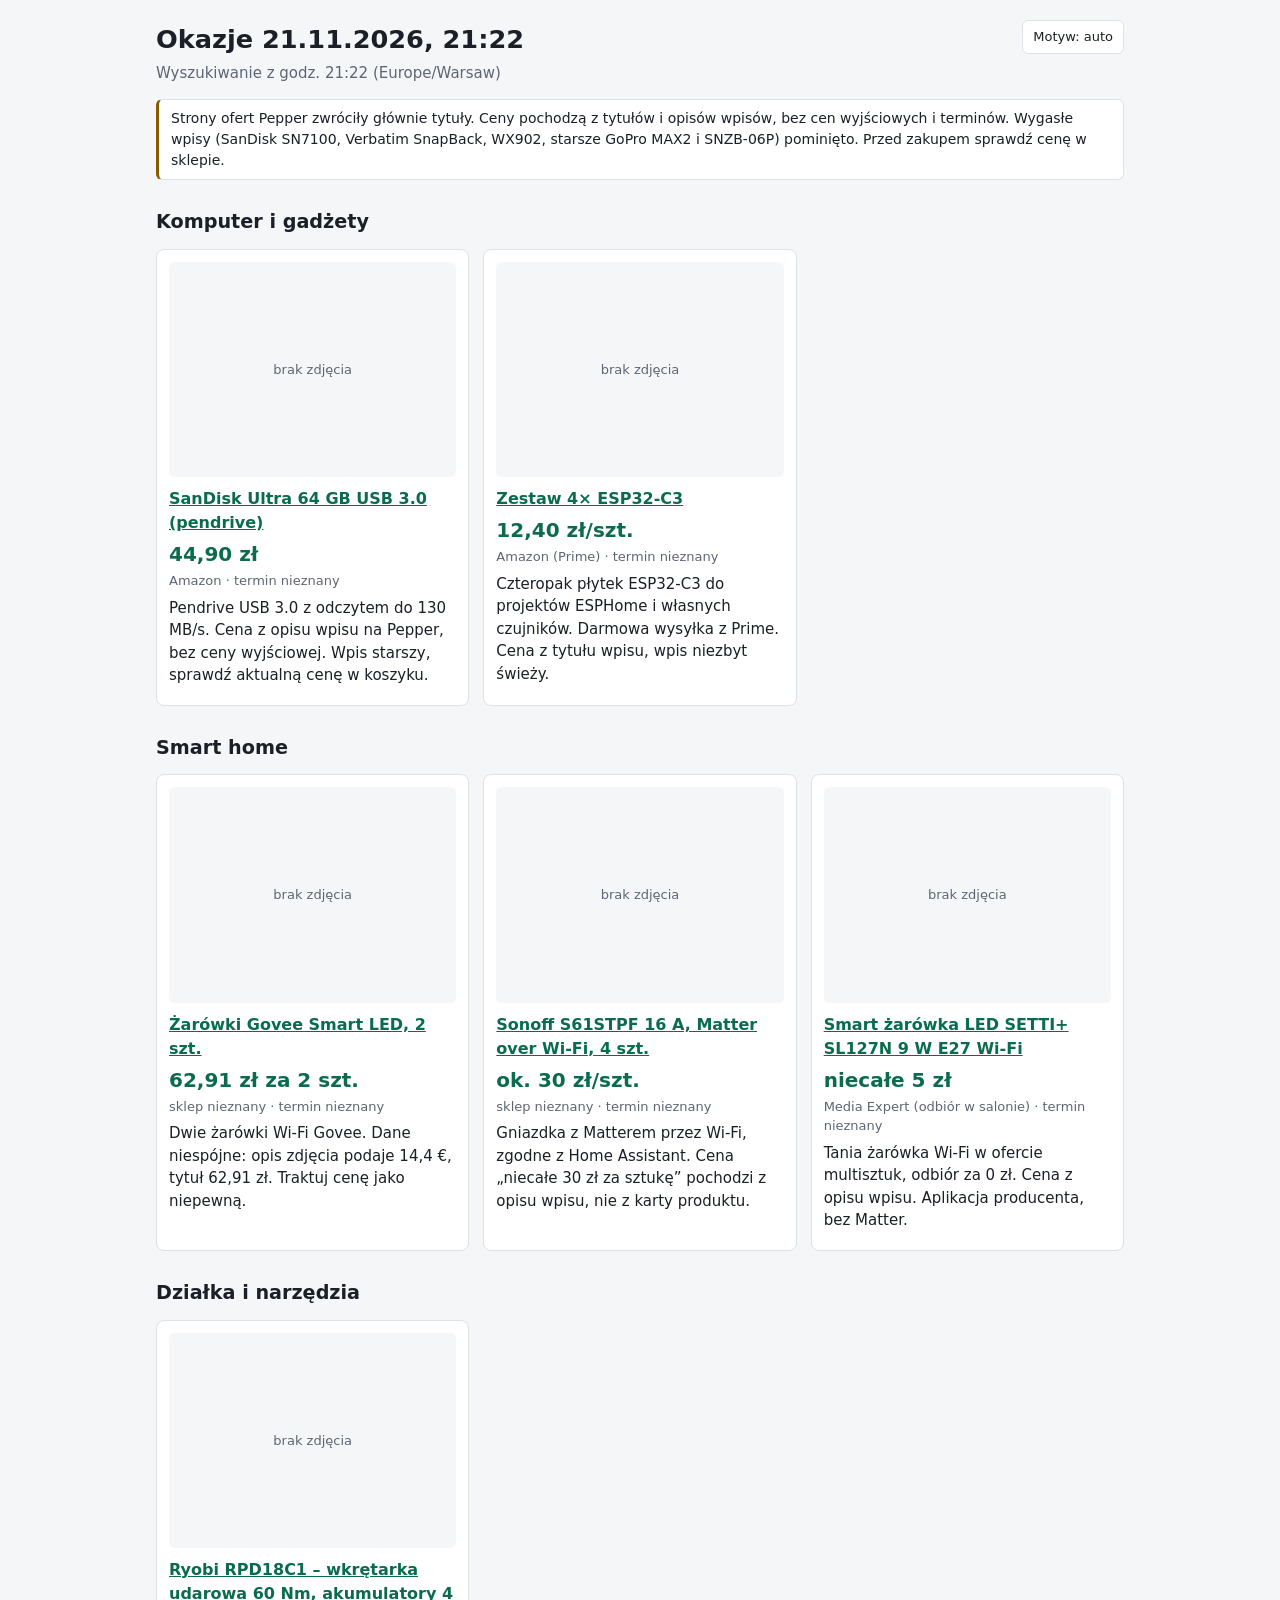
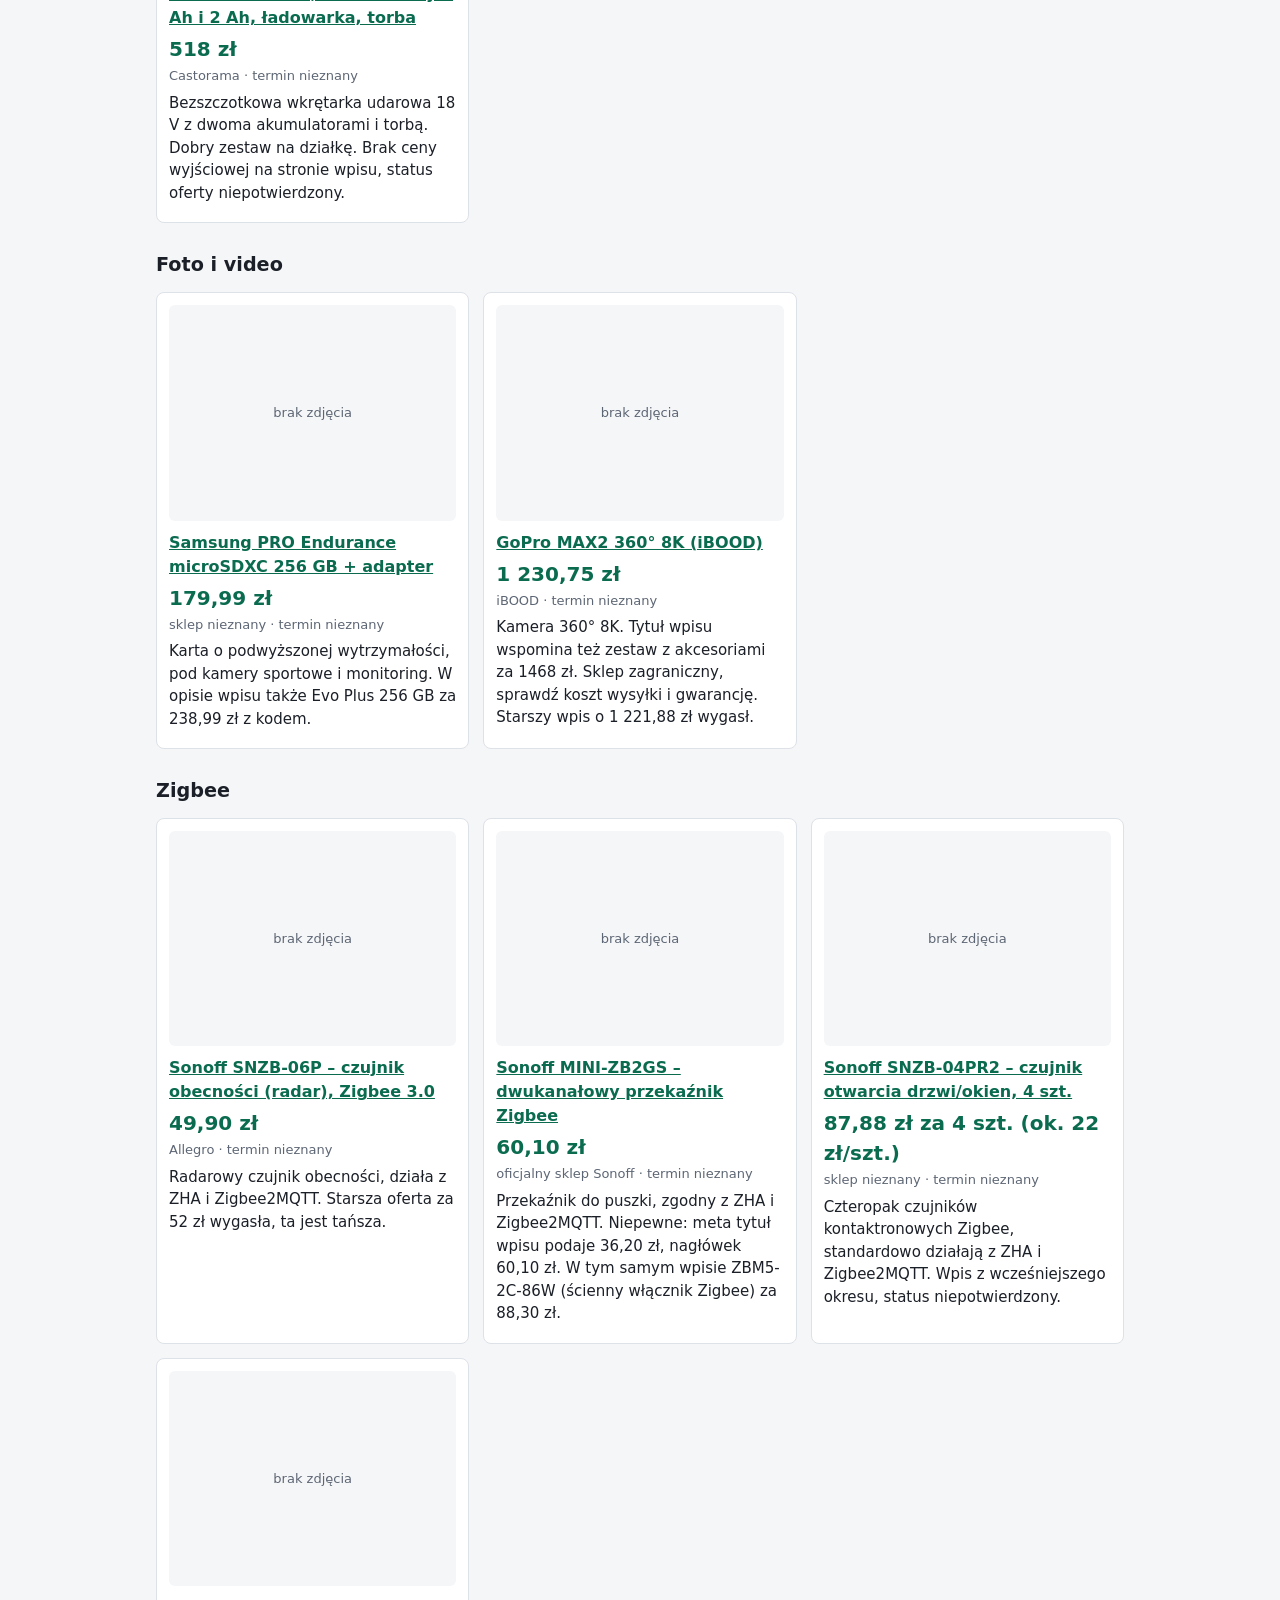
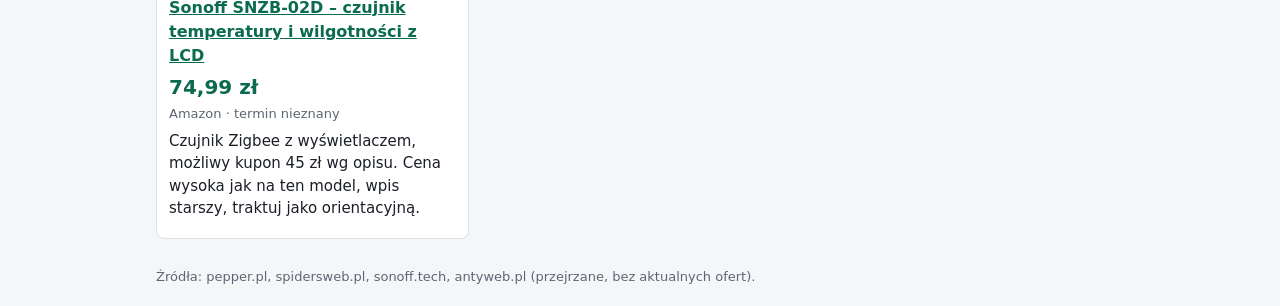
==== okazje/index.html @ b84ea932 "Pierwsza wersja strony okazje (21.11.2026 21:22) i skrypt hostingu Co-Authored-By: Claude Opus 5.5 <" ====
<!doctype html>
<html lang="pl">
<head>
<meta charset="utf-8">
<meta name="viewport" content="width=device-width,initial-scale=1,viewport-fit=cover">
<meta name="robots" content="noindex,nofollow">
<meta name="color-scheme" content="light dark">
<title>Okazje 2026-11-21 21:22</title>
<style>
:root{--bg:#f5f6f8;--fg:#1b1f27;--mut:#5d6674;--card:#fff;--line:#dde1e8;--acc:#0a6b4f;--warn:#8a5a00}
@media (prefers-color-scheme:dark){:root:not([data-theme="light"]){--bg:#14171c;--fg:#e8ebf0;--mut:#9aa3b2;--card:#1d222a;--line:#2f3641;--acc:#4fd1a1;--warn:#e0b050;color-scheme:dark}}
:root[data-theme="dark"]{--bg:#14171c;--fg:#e8ebf0;--mut:#9aa3b2;--card:#1d222a;--line:#2f3641;--acc:#4fd1a1;--warn:#e0b050;color-scheme:dark}
*{box-sizing:border-box}
body{background:var(--bg);color:var(--fg);font:15px/1.5 Inter,system-ui,-apple-system,"Segoe UI",sans-serif;margin:auto;max-width:1000px;padding:20px max(16px,env(safe-area-inset-right,0px)) 20px max(16px,env(safe-area-inset-left,0px))}
img{max-width:100%}
h1{font-size:1.6rem;margin:0} h2{margin:28px 0 12px;font-size:1.2rem} .sub{color:var(--mut);margin:4px 0 0}
.top{display:flex;justify-content:space-between;align-items:flex-start;gap:12px}
.tg{background:var(--card);color:var(--fg);border:1px solid var(--line);border-radius:6px;padding:6px 10px;font:inherit;font-size:13px;cursor:pointer}
.g{display:grid;grid-template-columns:repeat(auto-fill,minmax(260px,1fr));gap:14px}
.c{background:var(--card);border:1px solid var(--line);border-radius:8px;padding:12px;min-width:0}
.im{aspect-ratio:4/3;display:flex;flex-direction:column;align-items:center;justify-content:center;background:var(--bg);border-radius:6px;overflow:hidden;position:relative}
.im img{max-width:100%;max-height:100%;object-fit:contain}
.noimg{color:var(--mut);font-size:13px} h3{font-size:1rem;margin:10px 0 4px} a{color:var(--acc)}
.pr{margin:0;font-size:1.25rem;color:var(--acc)} .m{margin:2px 0 6px;color:var(--mut);font-size:13px} p{margin:6px 0}
.note{border:1px solid var(--line);border-left:3px solid var(--warn);padding:8px 12px;border-radius:6px;background:var(--card);margin-top:14px;font-size:14px}
footer{margin-top:28px;color:var(--mut);font-size:13px}
</style>
</head>
<body>
<div class="top">
<div>
<h1>Okazje 21.11.2026, 21:22</h1>
<p class="sub">Wyszukiwanie z godz. 21:22 (Europe/Warsaw)</p>
</div>
<button class="tg" type="button" id="tg">Motyw</button>
</div>
<p class="note">Strony ofert Pepper zwróciły głównie tytuły. Ceny pochodzą z tytułów i opisów wpisów, bez cen wyjściowych i terminów. Wygasłe wpisy (SanDisk SN7100, Verbatim SnapBack, WX902, starsze GoPro MAX2 i SNZB-06P) pominięto. Przed zakupem sprawdź cenę w sklepie.</p>

<section><h2>Komputer i gadżety</h2><div class="g">
<article class="c"><div class="im"><div class="noimg">brak zdjęcia</div></div><h3><a href="https://www.pepper.pl/promocje/sandisk-64gb-ultra-usb-flash-drive-usb-30-up-to-130-mbs-read-black-pack-of-1-1361784" rel="noopener">SanDisk Ultra 64 GB USB 3.0 (pendrive)</a></h3><p class="pr"><b>44,90 zł</b></p><p class="m">Amazon · termin nieznany</p><p>Pendrive USB 3.0 z odczytem do 130 MB/s. Cena z opisu wpisu na Pepper, bez ceny wyjściowej. Wpis starszy, sprawdź aktualną cenę w koszyku.</p></article>
<article class="c"><div class="im"><div class="noimg">brak zdjęcia</div></div><h3><a href="https://www.pepper.pl/promocje/zestaw-4x-esp32-c3-1240zlszt-darmowa-wysylka-z-prime-1358501" rel="noopener">Zestaw 4× ESP32-C3</a></h3><p class="pr"><b>12,40 zł/szt.</b></p><p class="m">Amazon (Prime) · termin nieznany</p><p>Czteropak płytek ESP32-C3 do projektów ESPHome i własnych czujników. Darmowa wysyłka z Prime. Cena z tytułu wpisu, wpis niezbyt świeży.</p></article>
</div></section>

<section><h2>Smart home</h2><div class="g">
<article class="c"><div class="im"><img src="https://static.pepper.pl/threads/raw/8PSGs/1376089_1/re/768x768/qt/60/1376089_1.jpg" alt="Żarówki Govee Smart LED, 2 szt." loading="lazy" referrerpolicy="no-referrer"></div><h3><a href="https://www.pepper.pl/promocje/zarowki-govee-smart-led-cena-za-2-sztuki-1376089" rel="noopener">Żarówki Govee Smart LED, 2 szt.</a></h3><p class="pr"><b>62,91 zł za 2 szt.</b></p><p class="m">sklep nieznany · termin nieznany</p><p>Dwie żarówki Wi-Fi Govee. Dane niespójne: opis zdjęcia podaje 14,4 €, tytuł 62,91 zł. Traktuj cenę jako niepewną.</p></article>
<article class="c"><div class="im"><div class="noimg">brak zdjęcia</div></div><h3><a href="https://www.pepper.pl/promocje/gniazdko-sonoff-s61stpf-16a-3680-w-x-4-szt-matter-over-wifi-1371700" rel="noopener">Sonoff S61STPF 16 A, Matter over Wi-Fi, 4 szt.</a></h3><p class="pr"><b>ok. 30 zł/szt.</b></p><p class="m">sklep nieznany · termin nieznany</p><p>Gniazdka z Matterem przez Wi-Fi, zgodne z Home Assistant. Cena „niecałe 30 zł za sztukę” pochodzi z opisu wpisu, nie z karty produktu.</p></article>
<article class="c"><div class="im"><div class="noimg">brak zdjęcia</div></div><h3><a href="https://www.pepper.pl/promocje/smart-zarowka-led-setti-sl127n-9w-e27-wi-fi-media-expert-odbior-w-me-za-0-zl-oferta-multisztuki-1371148" rel="noopener">Smart żarówka LED SETTI+ SL127N 9 W E27 Wi-Fi</a></h3><p class="pr"><b>niecałe 5 zł</b></p><p class="m">Media Expert (odbiór w salonie) · termin nieznany</p><p>Tania żarówka Wi-Fi w ofercie multisztuk, odbiór za 0 zł. Cena z opisu wpisu. Aplikacja producenta, bez Matter.</p></article>
</div></section>

<section><h2>Działka i narzędzia</h2><div class="g">
<article class="c"><div class="im"><img src="https://static.pepper.pl/threads/raw/ZvJnG/1389634_1/re/768x768/qt/60/1389634_1.jpg" alt="Ryobi RPD18C1 – wkrętarka udarowa 60 Nm" loading="lazy" referrerpolicy="no-referrer"></div><h3><a href="https://www.pepper.pl/promocje/ryobi-wkretarka-bezszczotkowa-udarowa-rpd18c1-60nm-akumulatory-4ah-i-2-ah-ladowarka-torba-1389634" rel="noopener">Ryobi RPD18C1 – wkrętarka udarowa 60 Nm, akumulatory 4 Ah i 2 Ah, ładowarka, torba</a></h3><p class="pr"><b>518 zł</b></p><p class="m">Castorama · termin nieznany</p><p>Bezszczotkowa wkrętarka udarowa 18 V z dwoma akumulatorami i torbą. Dobry zestaw na działkę. Brak ceny wyjściowej na stronie wpisu, status oferty niepotwierdzony.</p></article>
</div></section>

<section><h2>Foto i video</h2><div class="g">
<article class="c"><div class="im"><div class="noimg">brak zdjęcia</div></div><h3><a href="https://www.pepper.pl/promocje/karta-pamieci-samsung-pro-endurance-microsdxc-256gb-adapter-w-opisie-evo-plus-microsdxc-256gb-oraz-pendrive-samsung-fit-plus-128gb-1373973" rel="noopener">Samsung PRO Endurance microSDXC 256 GB + adapter</a></h3><p class="pr"><b>179,99 zł</b></p><p class="m">sklep nieznany · termin nieznany</p><p>Karta o podwyższonej wytrzymałości, pod kamery sportowe i monitoring. W opisie wpisu także Evo Plus 256 GB za 238,99 zł z kodem.</p></article>
<article class="c"><div class="im"><img src="https://static.pepper.pl/threads/raw/hsn0V/1394371_1/re/768x768/qt/60/1394371_1.jpg" alt="GoPro MAX2 360° 8K" loading="lazy" referrerpolicy="no-referrer"></div><h3><a href="https://www.pepper.pl/promocje/kamera-sportowa-gopro-max2-360-8k-wi-fi-6-bluetooth-53-z-akcesoriami-za-1468zl-w-opisie-ibood-1394371" rel="noopener">GoPro MAX2 360° 8K (iBOOD)</a></h3><p class="pr"><b>1 230,75 zł</b></p><p class="m">iBOOD · termin nieznany</p><p>Kamera 360° 8K. Tytuł wpisu wspomina też zestaw z akcesoriami za 1468 zł. Sklep zagraniczny, sprawdź koszt wysyłki i gwarancję. Starszy wpis o 1 221,88 zł wygasł.</p></article>
</div></section>

<section><h2>Zigbee</h2><div class="g">
<article class="c"><div class="im"><img src="https://static.pepper.pl/threads/raw/RlUzj/1388720_1/re/768x768/qt/60/1388720_1.jpg" alt="Sonoff SNZB-06P – czujnik obecności" loading="lazy" referrerpolicy="no-referrer"></div><h3><a href="https://www.pepper.pl/promocje/inteligentny-czujnik-obecnosci-sonoff-snzb-06p-radar-mikrofalowy-zigbee-30-1388720" rel="noopener">Sonoff SNZB-06P – czujnik obecności (radar), Zigbee 3.0</a></h3><p class="pr"><b>49,90 zł</b></p><p class="m">Allegro · termin nieznany</p><p>Radarowy czujnik obecności, działa z ZHA i Zigbee2MQTT. Starsza oferta za 52 zł wygasła, ta jest tańsza.</p></article>
<article class="c"><div class="im"><img src="https://static.pepper.pl/threads/raw/UHM0K/1387957_1/re/768x768/qt/60/1387957_1.jpg" alt="Sonoff MINI-ZB2GS" loading="lazy" referrerpolicy="no-referrer"></div><h3><a href="https://www.pepper.pl/promocje/sonoff-wyprzedaz-w-oficjalnym-sklepie-mini-zb2gs-6010-zl-s61s-3799-zl-zbm5-2c-86w-8830-zl-th-elite-6049-zl-i-wiecej-1387957" rel="noopener">Sonoff MINI-ZB2GS – dwukanałowy przekaźnik Zigbee</a></h3><p class="pr"><b>60,10 zł</b></p><p class="m">oficjalny sklep Sonoff · termin nieznany</p><p>Przekaźnik do puszki, zgodny z ZHA i Zigbee2MQTT. Niepewne: meta tytuł wpisu podaje 36,20 zł, nagłówek 60,10 zł. W tym samym wpisie ZBM5-2C-86W (ścienny włącznik Zigbee) za 88,30 zł.</p></article>
<article class="c"><div class="im"><div class="noimg">brak zdjęcia</div></div><h3><a href="https://www.pepper.pl/promocje/4-szt-sonoff-snzb-04pr2-czujnik-otwarcia-drzwi-2242-1375077" rel="noopener">Sonoff SNZB-04PR2 – czujnik otwarcia drzwi/okien, 4 szt.</a></h3><p class="pr"><b>87,88 zł za 4 szt. (ok. 22 zł/szt.)</b></p><p class="m">sklep nieznany · termin nieznany</p><p>Czteropak czujników kontaktronowych Zigbee, standardowo działają z ZHA i Zigbee2MQTT. Wpis z wcześniejszego okresu, status niepotwierdzony.</p></article>
<article class="c"><div class="im"><div class="noimg">brak zdjęcia</div></div><h3><a href="https://www.pepper.pl/promocje/sonoff-snzb-02d-zigbee-mini-czujnik-temperatury-i-wilgotnosci-wyswietlacz-lcd-kompatybilny-z-alexagoogle-home-1366607" rel="noopener">Sonoff SNZB-02D – czujnik temperatury i wilgotności z LCD</a></h3><p class="pr"><b>74,99 zł</b></p><p class="m">Amazon · termin nieznany</p><p>Czujnik Zigbee z wyświetlaczem, możliwy kupon 45 zł wg opisu. Cena wysoka jak na ten model, wpis starszy, traktuj jako orientacyjną.</p></article>
</div></section>

<footer>Źródła: pepper.pl, spidersweb.pl, sonoff.tech, antyweb.pl (przejrzane, bez aktualnych ofert).</footer>

<script>
(function(){
  var r=document.documentElement,b=document.getElementById('tg'),k='okazje-theme';
  function get(){try{return localStorage.getItem(k)}catch(e){return null}}
  function set(v){try{v?localStorage.setItem(k,v):localStorage.removeItem(k)}catch(e){}}
  function apply(v){if(v)r.setAttribute('data-theme',v);else r.removeAttribute('data-theme');b.textContent=v==='dark'?'Motyw: ciemny':v==='light'?'Motyw: jasny':'Motyw: auto'}
  var cur=get();apply(cur);
  b.addEventListener('click',function(){cur=cur==='light'?'dark':cur==='dark'?null:'light';set(cur);apply(cur)});
  document.querySelectorAll('.im img').forEach(function(i){i.addEventListener('error',function(){var d=document.createElement('div');d.className='noimg';d.textContent='brak zdjęcia';i.replaceWith(d)})});
})();
</script>
</body>
</html>
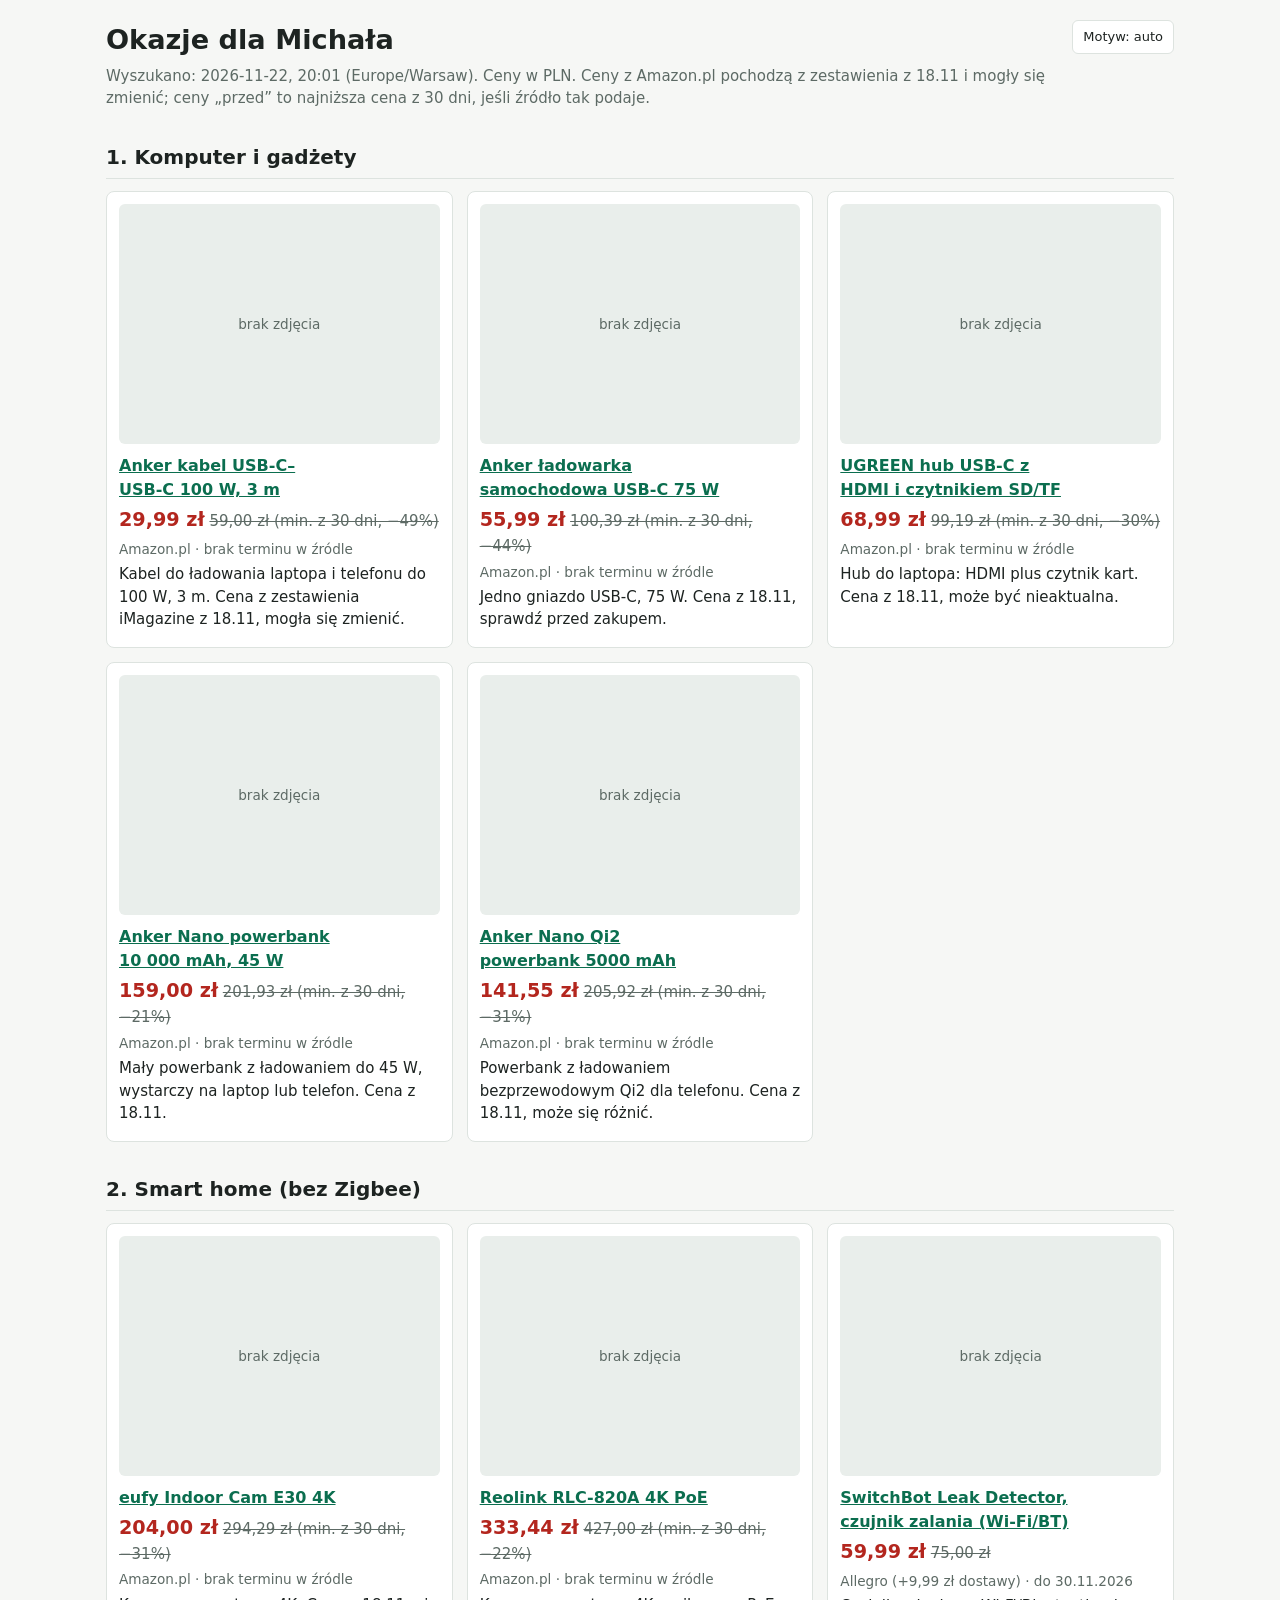
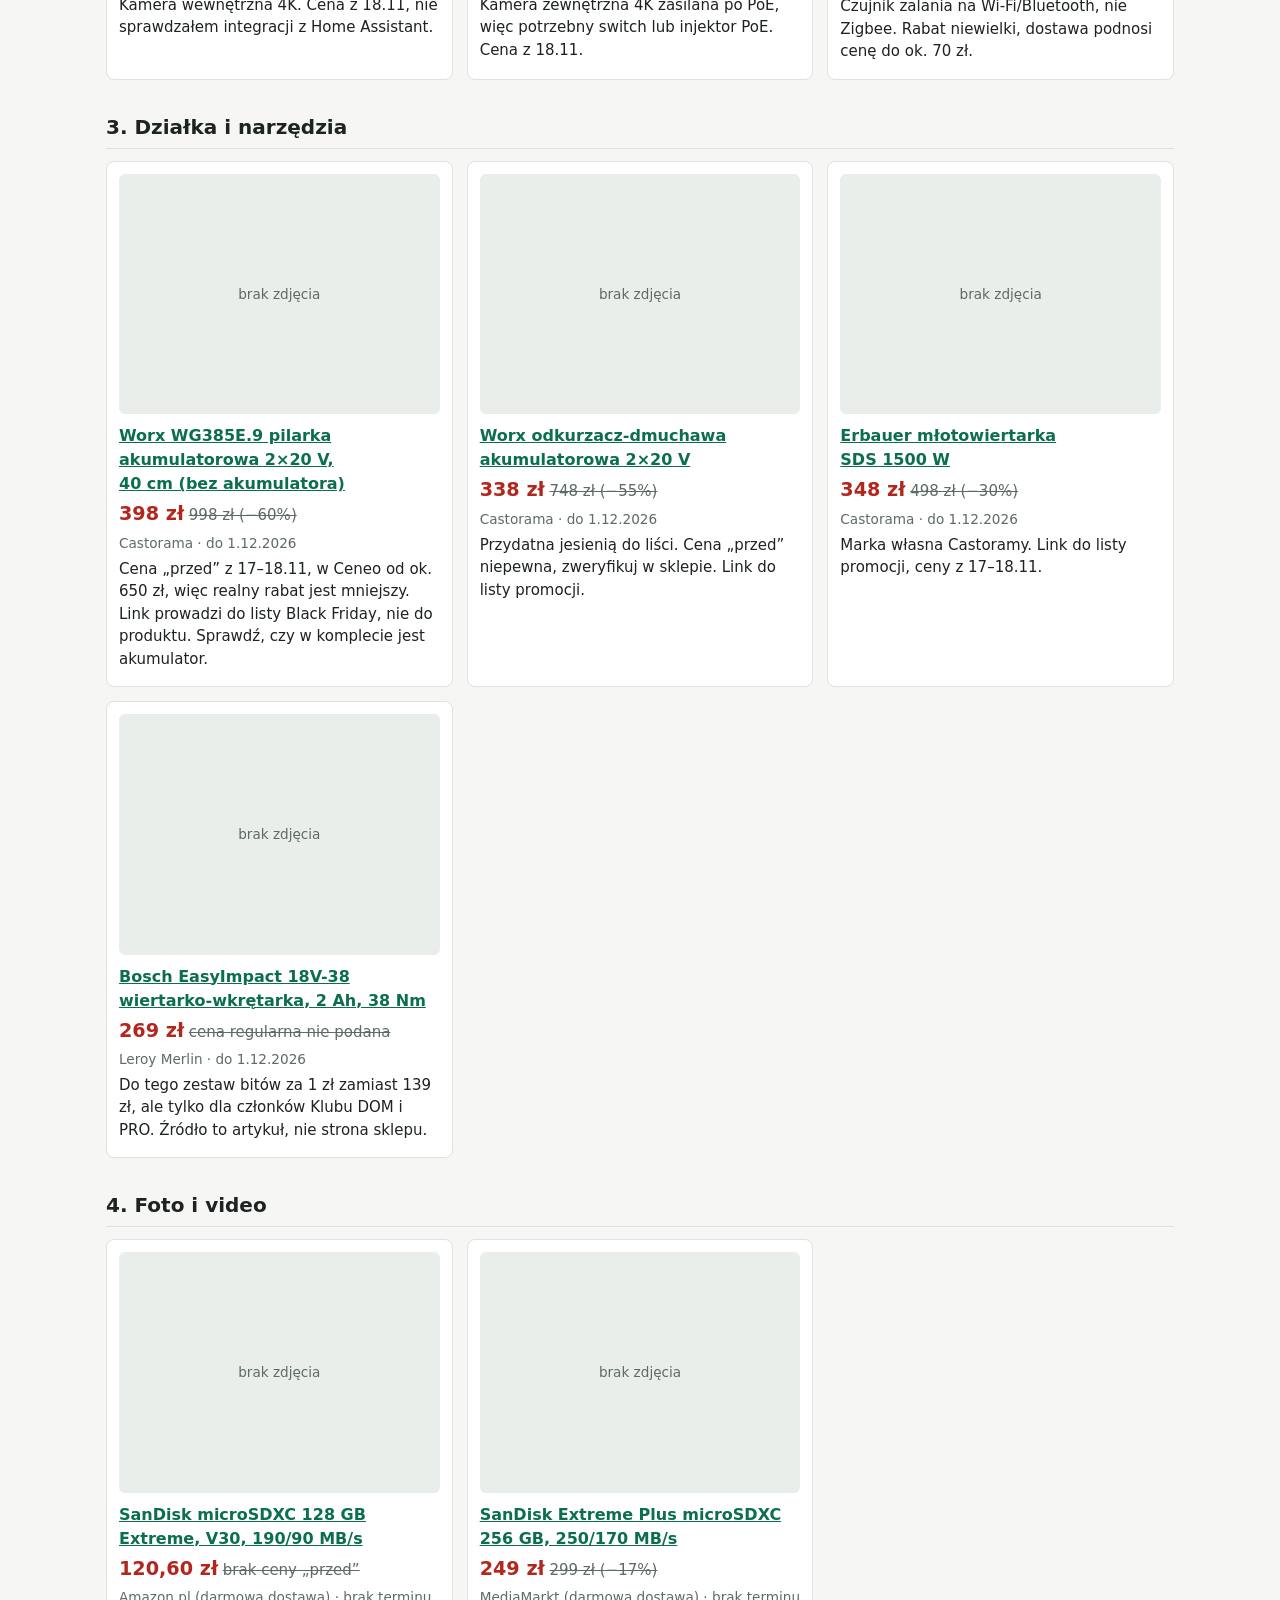
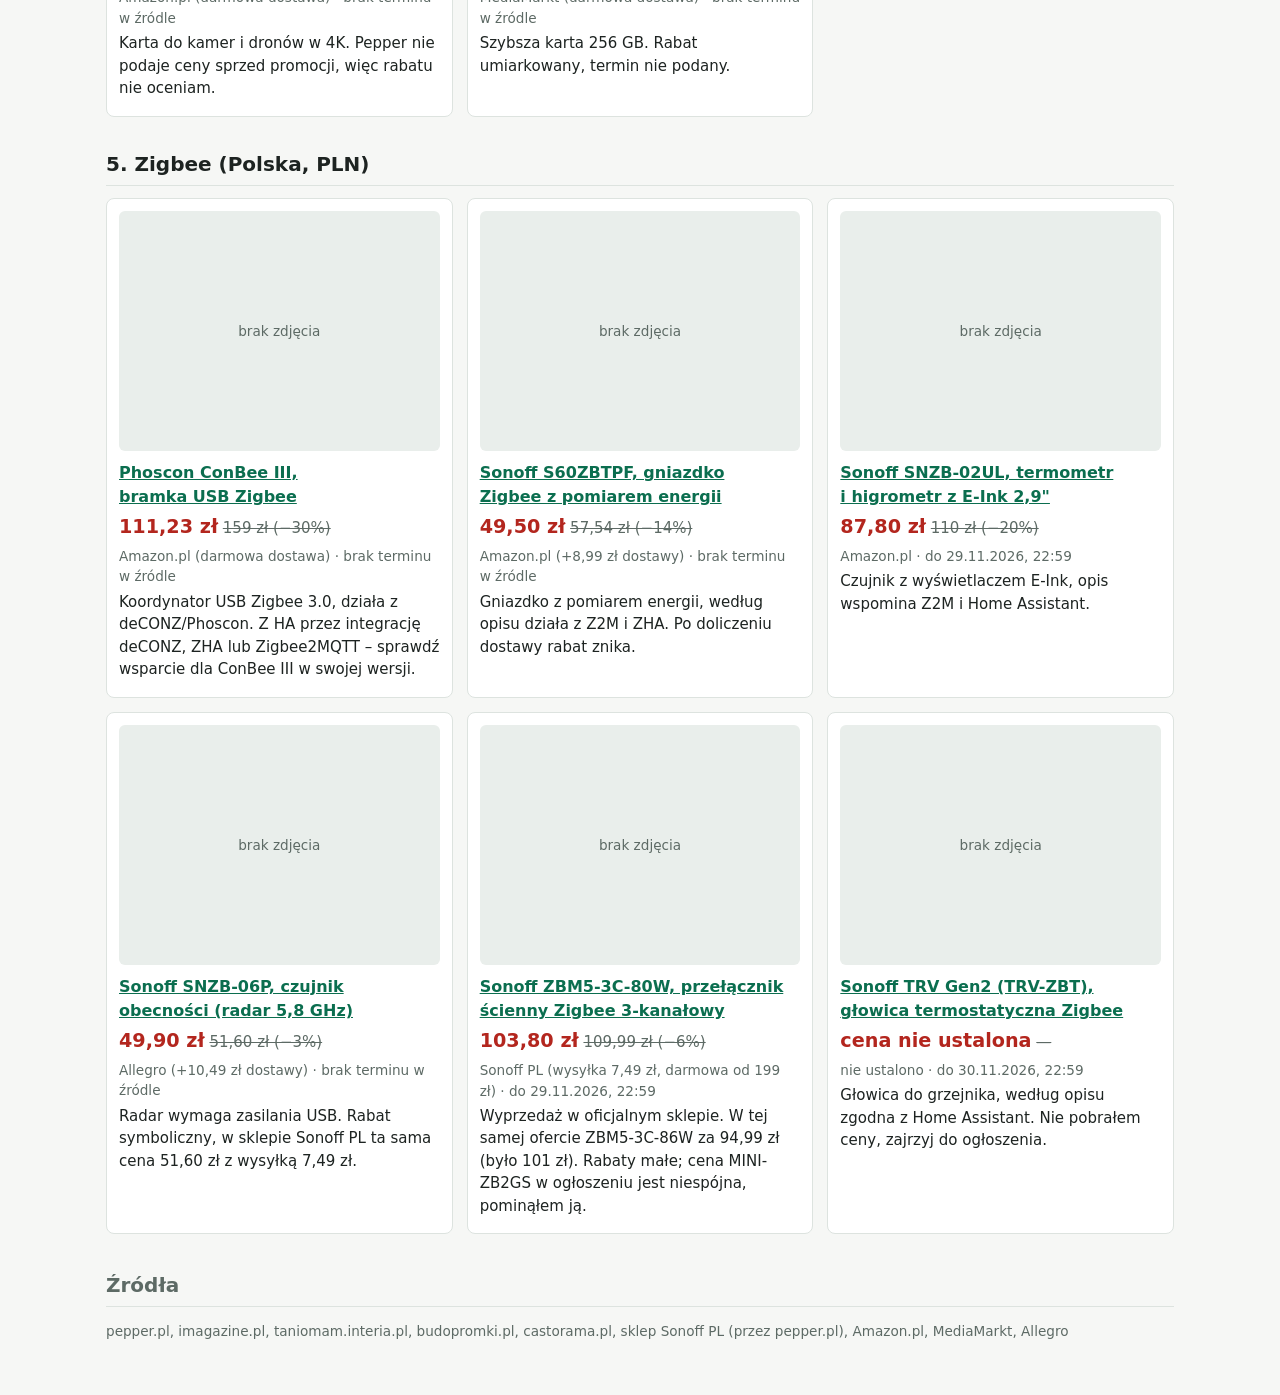
==== commit 4b8e7ec5: "Okazje 2026-11-22 20:01 Co-Authored-By: Claude Opus 5.5 <noreply@anthropic.com> Claude-Session: http" ====
--- a/okazje/index.html
+++ b/okazje/index.html
@@ -1,70 +1,81 @@
 <!doctype html>
+<!-- zrodlo: github.com/michalfojt/okazje -->
 <html lang="pl">
 <head>
 <meta charset="utf-8">
 <meta name="viewport" content="width=device-width,initial-scale=1,viewport-fit=cover">
 <meta name="robots" content="noindex,nofollow">
 <meta name="color-scheme" content="light dark">
-<title>Okazje 2026-11-21 21:22</title>
+<title>Okazje 2026-11-22 20:01</title>
 <style>
-:root{--bg:#f5f6f8;--fg:#1b1f27;--mut:#5d6674;--card:#fff;--line:#dde1e8;--acc:#0a6b4f;--warn:#8a5a00}
-@media (prefers-color-scheme:dark){:root:not([data-theme="light"]){--bg:#14171c;--fg:#e8ebf0;--mut:#9aa3b2;--card:#1d222a;--line:#2f3641;--acc:#4fd1a1;--warn:#e0b050;color-scheme:dark}}
-:root[data-theme="dark"]{--bg:#14171c;--fg:#e8ebf0;--mut:#9aa3b2;--card:#1d222a;--line:#2f3641;--acc:#4fd1a1;--warn:#e0b050;color-scheme:dark}
+:root{--bg:#f6f7f5;--fg:#1d2321;--mut:#5d6a65;--card:#fff;--line:#dde3df;--acc:#0b6e4f;--new:#b3261e;--noph:#e9eeeb;--font:'Inter',system-ui,-apple-system,"Segoe UI",sans-serif;--head:'Space Grotesk','Inter',system-ui,-apple-system,"Segoe UI",sans-serif}
+@media (prefers-color-scheme:dark){:root:not([data-theme="light"]){--bg:#121715;--fg:#e8eeea;--mut:#9aa8a1;--card:#1a211e;--line:#2b3631;--acc:#5fd0a6;--new:#ff8a80;--noph:#232c28;color-scheme:dark}}
+:root[data-theme="dark"]{--bg:#121715;--fg:#e8eeea;--mut:#9aa8a1;--card:#1a211e;--line:#2b3631;--acc:#5fd0a6;--new:#ff8a80;--noph:#232c28;color-scheme:dark}
+:root[data-theme="light"]{color-scheme:light}
 *{box-sizing:border-box}
-body{background:var(--bg);color:var(--fg);font:15px/1.5 Inter,system-ui,-apple-system,"Segoe UI",sans-serif;margin:auto;max-width:1000px;padding:20px max(16px,env(safe-area-inset-right,0px)) 20px max(16px,env(safe-area-inset-left,0px))}
+body{margin:0;background:var(--bg);color:var(--fg);font:15px/1.5 var(--font)}
 img{max-width:100%}
-h1{font-size:1.6rem;margin:0} h2{margin:28px 0 12px;font-size:1.2rem} .sub{color:var(--mut);margin:4px 0 0}
+.w{max-width:1100px;margin:0 auto;padding-block:20px 40px;padding-left:max(16px,env(safe-area-inset-left,0px));padding-right:max(16px,env(safe-area-inset-right,0px))}
 .top{display:flex;justify-content:space-between;align-items:flex-start;gap:12px}
-.tg{background:var(--card);color:var(--fg);border:1px solid var(--line);border-radius:6px;padding:6px 10px;font:inherit;font-size:13px;cursor:pointer}
-.g{display:grid;grid-template-columns:repeat(auto-fill,minmax(260px,1fr));gap:14px}
-.c{background:var(--card);border:1px solid var(--line);border-radius:8px;padding:12px;min-width:0}
-.im{aspect-ratio:4/3;display:flex;flex-direction:column;align-items:center;justify-content:center;background:var(--bg);border-radius:6px;overflow:hidden;position:relative}
-.im img{max-width:100%;max-height:100%;object-fit:contain}
-.noimg{color:var(--mut);font-size:13px} h3{font-size:1rem;margin:10px 0 4px} a{color:var(--acc)}
-.pr{margin:0;font-size:1.25rem;color:var(--acc)} .m{margin:2px 0 6px;color:var(--mut);font-size:13px} p{margin:6px 0}
-.note{border:1px solid var(--line);border-left:3px solid var(--warn);padding:8px 12px;border-radius:6px;background:var(--card);margin-top:14px;font-size:14px}
-footer{margin-top:28px;color:var(--mut);font-size:13px}
+.tg{background:var(--card);color:var(--fg);border:1px solid var(--line);border-radius:6px;padding:6px 10px;font:inherit;font-size:13px;cursor:pointer;white-space:nowrap}
+h1,h2,h3{font-family:var(--head);text-wrap:balance}
+h1{font-size:1.7rem;margin:0 0 4px}h2{font-size:1.25rem;margin:32px 0 12px;padding-bottom:6px;border-bottom:1px solid var(--line)}
+h3{font-size:1rem;margin:10px 0 4px}
+.sub{color:var(--mut);margin:0}
+.grid{display:grid;gap:14px;grid-template-columns:repeat(auto-fill,minmax(min(100%,300px),1fr))}
+.card{background:var(--card);border:1px solid var(--line);border-radius:8px;padding:12px;min-width:0}
+.card p{margin:4px 0}
+.ph{display:block;background:var(--noph);border-radius:6px;overflow:hidden}
+.ph img{display:block;width:100%;aspect-ratio:4/3;object-fit:contain}
+.open{font-size:.8rem;color:var(--mut)}
+.noph{background:var(--noph);color:var(--mut);border-radius:6px;aspect-ratio:4/3;display:grid;place-items:center;font-size:.85rem}
+a{color:var(--acc)}a:focus-visible{outline:2px solid var(--acc);outline-offset:2px}
+.pr{font-variant-numeric:tabular-nums}.new{color:var(--new);font-size:1.2rem}.pr s{color:var(--mut)}
+.meta{color:var(--mut);font-size:.85rem}
+footer{margin-top:36px;color:var(--mut);font-size:.85rem}
 </style>
 </head>
 <body>
-<div class="top">
-<div>
-<h1>Okazje 21.11.2026, 21:22</h1>
-<p class="sub">Wyszukiwanie z godz. 21:22 (Europe/Warsaw)</p>
-</div>
-<button class="tg" type="button" id="tg">Motyw</button>
-</div>
-<p class="note">Strony ofert Pepper zwróciły głównie tytuły. Ceny pochodzą z tytułów i opisów wpisów, bez cen wyjściowych i terminów. Wygasłe wpisy (SanDisk SN7100, Verbatim SnapBack, WX902, starsze GoPro MAX2 i SNZB-06P) pominięto. Przed zakupem sprawdź cenę w sklepie.</p>
+<div class="w">
+<header class="top"><div><h1>Okazje dla Michała</h1><p class="sub">Wyszukano: 2026-11-22, 20:01 (Europe/Warsaw). Ceny w PLN. Ceny z Amazon.pl pochodzą z zestawienia z 18.11 i mogły się zmienić; ceny „przed” to najniższa cena z 30 dni, jeśli źródło tak podaje.</p></div><button class="tg" type="button" id="tg">Motyw</button></header>
 
-<section><h2>Komputer i gadżety</h2><div class="g">
-<article class="c"><div class="im"><div class="noimg">brak zdjęcia</div></div><h3><a href="https://www.pepper.pl/promocje/sandisk-64gb-ultra-usb-flash-drive-usb-30-up-to-130-mbs-read-black-pack-of-1-1361784" rel="noopener">SanDisk Ultra 64 GB USB 3.0 (pendrive)</a></h3><p class="pr"><b>44,90 zł</b></p><p class="m">Amazon · termin nieznany</p><p>Pendrive USB 3.0 z odczytem do 130 MB/s. Cena z opisu wpisu na Pepper, bez ceny wyjściowej. Wpis starszy, sprawdź aktualną cenę w koszyku.</p></article>
-<article class="c"><div class="im"><div class="noimg">brak zdjęcia</div></div><h3><a href="https://www.pepper.pl/promocje/zestaw-4x-esp32-c3-1240zlszt-darmowa-wysylka-z-prime-1358501" rel="noopener">Zestaw 4× ESP32-C3</a></h3><p class="pr"><b>12,40 zł/szt.</b></p><p class="m">Amazon (Prime) · termin nieznany</p><p>Czteropak płytek ESP32-C3 do projektów ESPHome i własnych czujników. Darmowa wysyłka z Prime. Cena z tytułu wpisu, wpis niezbyt świeży.</p></article>
+<section><h2>1. Komputer i gadżety</h2><div class="grid">
+<article class="card"><div class="noph">brak zdjęcia</div><h3><a href="https://www.amazon.pl/dp/B08PVPTNZL?tag=imagpl-21" target="_blank" rel="noopener">Anker kabel USB-C–USB-C 100 W, 3 m</a></h3><p class="pr"><b class="new">29,99 zł</b> <s>59,00 zł (min. z 30 dni, −49%)</s></p><p class="meta">Amazon.pl · brak terminu w źródle</p><p>Kabel do ładowania laptopa i telefonu do 100 W, 3 m. Cena z zestawienia iMagazine z 18.11, mogła się zmienić.</p></article>
+<article class="card"><div class="noph">brak zdjęcia</div><h3><a href="https://www.amazon.pl/dp/B0D9NPDLG3?tag=imagpl-21" target="_blank" rel="noopener">Anker ładowarka samochodowa USB-C 75 W</a></h3><p class="pr"><b class="new">55,99 zł</b> <s>100,39 zł (min. z 30 dni, −44%)</s></p><p class="meta">Amazon.pl · brak terminu w źródle</p><p>Jedno gniazdo USB-C, 75 W. Cena z 18.11, sprawdź przed zakupem.</p></article>
+<article class="card"><div class="noph">brak zdjęcia</div><h3><a href="https://www.amazon.pl/dp/B0BLNDNBG1?tag=imagpl-21" target="_blank" rel="noopener">UGREEN hub USB-C z HDMI i czytnikiem SD/TF</a></h3><p class="pr"><b class="new">68,99 zł</b> <s>99,19 zł (min. z 30 dni, −30%)</s></p><p class="meta">Amazon.pl · brak terminu w źródle</p><p>Hub do laptopa: HDMI plus czytnik kart. Cena z 18.11, może być nieaktualna.</p></article>
+<article class="card"><div class="noph">brak zdjęcia</div><h3><a href="https://www.amazon.pl/dp/B0DGKWTQQC?tag=imagpl-21" target="_blank" rel="noopener">Anker Nano powerbank 10 000 mAh, 45 W</a></h3><p class="pr"><b class="new">159,00 zł</b> <s>201,93 zł (min. z 30 dni, −21%)</s></p><p class="meta">Amazon.pl · brak terminu w źródle</p><p>Mały powerbank z ładowaniem do 45 W, wystarczy na laptop lub telefon. Cena z 18.11.</p></article>
+<article class="card"><div class="noph">brak zdjęcia</div><h3><a href="https://www.amazon.pl/dp/B0F8J4ZTFT?tag=imagpl-21" target="_blank" rel="noopener">Anker Nano Qi2 powerbank 5000 mAh</a></h3><p class="pr"><b class="new">141,55 zł</b> <s>205,92 zł (min. z 30 dni, −31%)</s></p><p class="meta">Amazon.pl · brak terminu w źródle</p><p>Powerbank z ładowaniem bezprzewodowym Qi2 dla telefonu. Cena z 18.11, może się różnić.</p></article>
 </div></section>
 
-<section><h2>Smart home</h2><div class="g">
-<article class="c"><div class="im"><img src="https://static.pepper.pl/threads/raw/8PSGs/1376089_1/re/768x768/qt/60/1376089_1.jpg" alt="Żarówki Govee Smart LED, 2 szt." loading="lazy" referrerpolicy="no-referrer"></div><h3><a href="https://www.pepper.pl/promocje/zarowki-govee-smart-led-cena-za-2-sztuki-1376089" rel="noopener">Żarówki Govee Smart LED, 2 szt.</a></h3><p class="pr"><b>62,91 zł za 2 szt.</b></p><p class="m">sklep nieznany · termin nieznany</p><p>Dwie żarówki Wi-Fi Govee. Dane niespójne: opis zdjęcia podaje 14,4 €, tytuł 62,91 zł. Traktuj cenę jako niepewną.</p></article>
-<article class="c"><div class="im"><div class="noimg">brak zdjęcia</div></div><h3><a href="https://www.pepper.pl/promocje/gniazdko-sonoff-s61stpf-16a-3680-w-x-4-szt-matter-over-wifi-1371700" rel="noopener">Sonoff S61STPF 16 A, Matter over Wi-Fi, 4 szt.</a></h3><p class="pr"><b>ok. 30 zł/szt.</b></p><p class="m">sklep nieznany · termin nieznany</p><p>Gniazdka z Matterem przez Wi-Fi, zgodne z Home Assistant. Cena „niecałe 30 zł za sztukę” pochodzi z opisu wpisu, nie z karty produktu.</p></article>
-<article class="c"><div class="im"><div class="noimg">brak zdjęcia</div></div><h3><a href="https://www.pepper.pl/promocje/smart-zarowka-led-setti-sl127n-9w-e27-wi-fi-media-expert-odbior-w-me-za-0-zl-oferta-multisztuki-1371148" rel="noopener">Smart żarówka LED SETTI+ SL127N 9 W E27 Wi-Fi</a></h3><p class="pr"><b>niecałe 5 zł</b></p><p class="m">Media Expert (odbiór w salonie) · termin nieznany</p><p>Tania żarówka Wi-Fi w ofercie multisztuk, odbiór za 0 zł. Cena z opisu wpisu. Aplikacja producenta, bez Matter.</p></article>
+<section><h2>2. Smart home (bez Zigbee)</h2><div class="grid">
+<article class="card"><div class="noph">brak zdjęcia</div><h3><a href="https://www.amazon.pl/dp/B0FMRCM9D2?tag=imagpl-21" target="_blank" rel="noopener">eufy Indoor Cam E30 4K</a></h3><p class="pr"><b class="new">204,00 zł</b> <s>294,29 zł (min. z 30 dni, −31%)</s></p><p class="meta">Amazon.pl · brak terminu w źródle</p><p>Kamera wewnętrzna 4K. Cena z 18.11, nie sprawdzałem integracji z Home Assistant.</p></article>
+<article class="card"><div class="noph">brak zdjęcia</div><h3><a href="https://www.amazon.pl/dp/B08KG289Q4?tag=imagpl-21" target="_blank" rel="noopener">Reolink RLC-820A 4K PoE</a></h3><p class="pr"><b class="new">333,44 zł</b> <s>427,00 zł (min. z 30 dni, −22%)</s></p><p class="meta">Amazon.pl · brak terminu w źródle</p><p>Kamera zewnętrzna 4K zasilana po PoE, więc potrzebny switch lub injektor PoE. Cena z 18.11.</p></article>
+<article class="card"><div class="noph">brak zdjęcia</div><h3><a href="https://www.pepper.pl/promocje/switchbot-leak-detector-w4402010-czujnik-zalania-wifi-bluetooth-1381189" target="_blank" rel="noopener">SwitchBot Leak Detector, czujnik zalania (Wi-Fi/BT)</a></h3><p class="pr"><b class="new">59,99 zł</b> <s>75,00 zł</s></p><p class="meta">Allegro (+9,99 zł dostawy) · do 30.11.2026</p><p>Czujnik zalania na Wi-Fi/Bluetooth, nie Zigbee. Rabat niewielki, dostawa podnosi cenę do ok. 70 zł.</p></article>
 </div></section>
 
-<section><h2>Działka i narzędzia</h2><div class="g">
-<article class="c"><div class="im"><img src="https://static.pepper.pl/threads/raw/ZvJnG/1389634_1/re/768x768/qt/60/1389634_1.jpg" alt="Ryobi RPD18C1 – wkrętarka udarowa 60 Nm" loading="lazy" referrerpolicy="no-referrer"></div><h3><a href="https://www.pepper.pl/promocje/ryobi-wkretarka-bezszczotkowa-udarowa-rpd18c1-60nm-akumulatory-4ah-i-2-ah-ladowarka-torba-1389634" rel="noopener">Ryobi RPD18C1 – wkrętarka udarowa 60 Nm, akumulatory 4 Ah i 2 Ah, ładowarka, torba</a></h3><p class="pr"><b>518 zł</b></p><p class="m">Castorama · termin nieznany</p><p>Bezszczotkowa wkrętarka udarowa 18 V z dwoma akumulatorami i torbą. Dobry zestaw na działkę. Brak ceny wyjściowej na stronie wpisu, status oferty niepotwierdzony.</p></article>
+<section><h2>3. Działka i narzędzia</h2><div class="grid">
+<article class="card"><div class="noph">brak zdjęcia</div><h3><a href="https://www.castorama.pl/black-friday" target="_blank" rel="noopener">Worx WG385E.9 pilarka akumulatorowa 2×20 V, 40 cm (bez akumulatora)</a></h3><p class="pr"><b class="new">398 zł</b> <s>998 zł (−60%)</s></p><p class="meta">Castorama · do 1.12.2026</p><p>Cena „przed” z 17–18.11, w Ceneo od ok. 650 zł, więc realny rabat jest mniejszy. Link prowadzi do listy Black Friday, nie do produktu. Sprawdź, czy w komplecie jest akumulator.</p></article>
+<article class="card"><div class="noph">brak zdjęcia</div><h3><a href="https://www.castorama.pl/black-friday" target="_blank" rel="noopener">Worx odkurzacz-dmuchawa akumulatorowa 2×20 V</a></h3><p class="pr"><b class="new">338 zł</b> <s>748 zł (−55%)</s></p><p class="meta">Castorama · do 1.12.2026</p><p>Przydatna jesienią do liści. Cena „przed” niepewna, zweryfikuj w sklepie. Link do listy promocji.</p></article>
+<article class="card"><div class="noph">brak zdjęcia</div><h3><a href="https://www.castorama.pl/black-friday" target="_blank" rel="noopener">Erbauer młotowiertarka SDS 1500 W</a></h3><p class="pr"><b class="new">348 zł</b> <s>498 zł (−30%)</s></p><p class="meta">Castorama · do 1.12.2026</p><p>Marka własna Castoramy. Link do listy promocji, ceny z 17–18.11.</p></article>
+<article class="card"><div class="noph">brak zdjęcia</div><h3><a href="https://taniomam.interia.pl/hitowe-promocje/news-top-3-promocje-na-narzedzia-w-leroy-merlin-black-weeks-z-bos,nId,23574875" target="_blank" rel="noopener">Bosch EasyImpact 18V-38 wiertarko-wkrętarka, 2 Ah, 38 Nm</a></h3><p class="pr"><b class="new">269 zł</b> <s>cena regularna nie podana</s></p><p class="meta">Leroy Merlin · do 1.12.2026</p><p>Do tego zestaw bitów za 1 zł zamiast 139 zł, ale tylko dla członków Klubu DOM i PRO. Źródło to artykuł, nie strona sklepu.</p></article>
 </div></section>
 
-<section><h2>Foto i video</h2><div class="g">
-<article class="c"><div class="im"><div class="noimg">brak zdjęcia</div></div><h3><a href="https://www.pepper.pl/promocje/karta-pamieci-samsung-pro-endurance-microsdxc-256gb-adapter-w-opisie-evo-plus-microsdxc-256gb-oraz-pendrive-samsung-fit-plus-128gb-1373973" rel="noopener">Samsung PRO Endurance microSDXC 256 GB + adapter</a></h3><p class="pr"><b>179,99 zł</b></p><p class="m">sklep nieznany · termin nieznany</p><p>Karta o podwyższonej wytrzymałości, pod kamery sportowe i monitoring. W opisie wpisu także Evo Plus 256 GB za 238,99 zł z kodem.</p></article>
-<article class="c"><div class="im"><img src="https://static.pepper.pl/threads/raw/hsn0V/1394371_1/re/768x768/qt/60/1394371_1.jpg" alt="GoPro MAX2 360° 8K" loading="lazy" referrerpolicy="no-referrer"></div><h3><a href="https://www.pepper.pl/promocje/kamera-sportowa-gopro-max2-360-8k-wi-fi-6-bluetooth-53-z-akcesoriami-za-1468zl-w-opisie-ibood-1394371" rel="noopener">GoPro MAX2 360° 8K (iBOOD)</a></h3><p class="pr"><b>1 230,75 zł</b></p><p class="m">iBOOD · termin nieznany</p><p>Kamera 360° 8K. Tytuł wpisu wspomina też zestaw z akcesoriami za 1468 zł. Sklep zagraniczny, sprawdź koszt wysyłki i gwarancję. Starszy wpis o 1 221,88 zł wygasł.</p></article>
+<section><h2>4. Foto i video</h2><div class="grid">
+<article class="card"><a class="ph" href="https://static.pepper.pl/threads/raw/XUvHU/1391085_1/re/768x768/qt/60/1391085_1.jpg" target="_blank" rel="noopener"><img src="https://static.pepper.pl/threads/raw/XUvHU/1391085_1/re/768x768/qt/60/1391085_1.jpg" alt="SanDisk microSDXC 128 GB Extreme, V30, 190/90 MB/s" loading="lazy" referrerpolicy="no-referrer"></a><h3><a href="https://www.pepper.pl/promocje/karta-pamieci-sandisk-microsdxc-128gb-extreme-v30-19090-mbs-1391085" target="_blank" rel="noopener">SanDisk microSDXC 128 GB Extreme, V30, 190/90 MB/s</a></h3><p class="pr"><b class="new">120,60 zł</b> <s>brak ceny „przed”</s></p><p class="meta">Amazon.pl (darmowa dostawa) · brak terminu w źródle</p><p>Karta do kamer i dronów w 4K. Pepper nie podaje ceny sprzed promocji, więc rabatu nie oceniam.</p></article>
+<article class="card"><a class="ph" href="https://static.pepper.pl/threads/raw/iU00x/1393419_1/re/768x768/qt/60/1393419_1.jpg" target="_blank" rel="noopener"><img src="https://static.pepper.pl/threads/raw/iU00x/1393419_1/re/768x768/qt/60/1393419_1.jpg" alt="SanDisk Extreme Plus microSDXC 256 GB, 250/170 MB/s" loading="lazy" referrerpolicy="no-referrer"></a><h3><a href="https://www.pepper.pl/promocje/httpsmediamarktplplproduct-karta-pamieci-sandisk-extreme-plus-microsdxc-256gb-250mbs-170mbs-1508151html-1393419" target="_blank" rel="noopener">SanDisk Extreme Plus microSDXC 256 GB, 250/170 MB/s</a></h3><p class="pr"><b class="new">249 zł</b> <s>299 zł (−17%)</s></p><p class="meta">MediaMarkt (darmowa dostawa) · brak terminu w źródle</p><p>Szybsza karta 256 GB. Rabat umiarkowany, termin nie podany.</p></article>
 </div></section>
 
-<section><h2>Zigbee</h2><div class="g">
-<article class="c"><div class="im"><img src="https://static.pepper.pl/threads/raw/RlUzj/1388720_1/re/768x768/qt/60/1388720_1.jpg" alt="Sonoff SNZB-06P – czujnik obecności" loading="lazy" referrerpolicy="no-referrer"></div><h3><a href="https://www.pepper.pl/promocje/inteligentny-czujnik-obecnosci-sonoff-snzb-06p-radar-mikrofalowy-zigbee-30-1388720" rel="noopener">Sonoff SNZB-06P – czujnik obecności (radar), Zigbee 3.0</a></h3><p class="pr"><b>49,90 zł</b></p><p class="m">Allegro · termin nieznany</p><p>Radarowy czujnik obecności, działa z ZHA i Zigbee2MQTT. Starsza oferta za 52 zł wygasła, ta jest tańsza.</p></article>
-<article class="c"><div class="im"><img src="https://static.pepper.pl/threads/raw/UHM0K/1387957_1/re/768x768/qt/60/1387957_1.jpg" alt="Sonoff MINI-ZB2GS" loading="lazy" referrerpolicy="no-referrer"></div><h3><a href="https://www.pepper.pl/promocje/sonoff-wyprzedaz-w-oficjalnym-sklepie-mini-zb2gs-6010-zl-s61s-3799-zl-zbm5-2c-86w-8830-zl-th-elite-6049-zl-i-wiecej-1387957" rel="noopener">Sonoff MINI-ZB2GS – dwukanałowy przekaźnik Zigbee</a></h3><p class="pr"><b>60,10 zł</b></p><p class="m">oficjalny sklep Sonoff · termin nieznany</p><p>Przekaźnik do puszki, zgodny z ZHA i Zigbee2MQTT. Niepewne: meta tytuł wpisu podaje 36,20 zł, nagłówek 60,10 zł. W tym samym wpisie ZBM5-2C-86W (ścienny włącznik Zigbee) za 88,30 zł.</p></article>
-<article class="c"><div class="im"><div class="noimg">brak zdjęcia</div></div><h3><a href="https://www.pepper.pl/promocje/4-szt-sonoff-snzb-04pr2-czujnik-otwarcia-drzwi-2242-1375077" rel="noopener">Sonoff SNZB-04PR2 – czujnik otwarcia drzwi/okien, 4 szt.</a></h3><p class="pr"><b>87,88 zł za 4 szt. (ok. 22 zł/szt.)</b></p><p class="m">sklep nieznany · termin nieznany</p><p>Czteropak czujników kontaktronowych Zigbee, standardowo działają z ZHA i Zigbee2MQTT. Wpis z wcześniejszego okresu, status niepotwierdzony.</p></article>
-<article class="c"><div class="im"><div class="noimg">brak zdjęcia</div></div><h3><a href="https://www.pepper.pl/promocje/sonoff-snzb-02d-zigbee-mini-czujnik-temperatury-i-wilgotnosci-wyswietlacz-lcd-kompatybilny-z-alexagoogle-home-1366607" rel="noopener">Sonoff SNZB-02D – czujnik temperatury i wilgotności z LCD</a></h3><p class="pr"><b>74,99 zł</b></p><p class="m">Amazon · termin nieznany</p><p>Czujnik Zigbee z wyświetlaczem, możliwy kupon 45 zł wg opisu. Cena wysoka jak na ten model, wpis starszy, traktuj jako orientacyjną.</p></article>
+<section><h2>5. Zigbee (Polska, PLN)</h2><div class="grid">
+<article class="card"><a class="ph" href="https://static.pepper.pl/threads/raw/qjWeA/1393934_1/re/768x768/qt/60/1393934_1.jpg" target="_blank" rel="noopener"><img src="https://static.pepper.pl/threads/raw/qjWeA/1393934_1/re/768x768/qt/60/1393934_1.jpg" alt="Phoscon ConBee III, bramka USB Zigbee" loading="lazy" referrerpolicy="no-referrer"></a><h3><a href="https://www.pepper.pl/promocje/phoscon-conbee-iii-uniwersalna-bramka-usb-zigbee-1393934" target="_blank" rel="noopener">Phoscon ConBee III, bramka USB Zigbee</a></h3><p class="pr"><b class="new">111,23 zł</b> <s>159 zł (−30%)</s></p><p class="meta">Amazon.pl (darmowa dostawa) · brak terminu w źródle</p><p>Koordynator USB Zigbee 3.0, działa z deCONZ/Phoscon. Z HA przez integrację deCONZ, ZHA lub Zigbee2MQTT – sprawdź wsparcie dla ConBee III w swojej wersji.</p></article>
+<article class="card"><a class="ph" href="https://static.pepper.pl/threads/raw/6AItU/1394020_1/re/768x768/qt/60/1394020_1.jpg" target="_blank" rel="noopener"><img src="https://static.pepper.pl/threads/raw/6AItU/1394020_1/re/768x768/qt/60/1394020_1.jpg" alt="Sonoff S60ZBTPF, gniazdko Zigbee z pomiarem energii" loading="lazy" referrerpolicy="no-referrer"></a><h3><a href="https://www.pepper.pl/promocje/sonoff-s60zbtpf-wtyczka-zigbee-1394020" target="_blank" rel="noopener">Sonoff S60ZBTPF, gniazdko Zigbee z pomiarem energii</a></h3><p class="pr"><b class="new">49,50 zł</b> <s>57,54 zł (−14%)</s></p><p class="meta">Amazon.pl (+8,99 zł dostawy) · brak terminu w źródle</p><p>Gniazdko z pomiarem energii, według opisu działa z Z2M i ZHA. Po doliczeniu dostawy rabat znika.</p></article>
+<article class="card"><a class="ph" href="https://static.pepper.pl/threads/raw/ok1vD/1394091_1/re/768x768/qt/60/1394091_1.jpg" target="_blank" rel="noopener"><img src="https://static.pepper.pl/threads/raw/ok1vD/1394091_1/re/768x768/qt/60/1394091_1.jpg" alt="Sonoff SNZB-02UL, termometr i higrometr z E-Ink 2,9&quot;" loading="lazy" referrerpolicy="no-referrer"></a><h3><a href="https://www.pepper.pl/promocje/sonoff-termometr-higrometr-zigbee-snzb-02ul-zigbee-z-wyswietlaczem-e-ink-29-1394091" target="_blank" rel="noopener">Sonoff SNZB-02UL, termometr i higrometr z E-Ink 2,9&quot;</a></h3><p class="pr"><b class="new">87,80 zł</b> <s>110 zł (−20%)</s></p><p class="meta">Amazon.pl · do 29.11.2026, 22:59</p><p>Czujnik z wyświetlaczem E-Ink, opis wspomina Z2M i Home Assistant.</p></article>
+<article class="card"><a class="ph" href="https://static.pepper.pl/threads/raw/RlUzj/1388720_1/re/768x768/qt/60/1388720_1.jpg" target="_blank" rel="noopener"><img src="https://static.pepper.pl/threads/raw/RlUzj/1388720_1/re/768x768/qt/60/1388720_1.jpg" alt="Sonoff SNZB-06P, czujnik obecności (radar 5,8 GHz)" loading="lazy" referrerpolicy="no-referrer"></a><h3><a href="https://www.pepper.pl/promocje/inteligentny-czujnik-obecnosci-sonoff-snzb-06p-radar-mikrofalowy-zigbee-30-1388720" target="_blank" rel="noopener">Sonoff SNZB-06P, czujnik obecności (radar 5,8 GHz)</a></h3><p class="pr"><b class="new">49,90 zł</b> <s>51,60 zł (−3%)</s></p><p class="meta">Allegro (+10,49 zł dostawy) · brak terminu w źródle</p><p>Radar wymaga zasilania USB. Rabat symboliczny, w sklepie Sonoff PL ta sama cena 51,60 zł z wysyłką 7,49 zł.</p></article>
+<article class="card"><a class="ph" href="https://static.pepper.pl/threads/raw/UHM0K/1387957_1/re/768x768/qt/60/1387957_1.jpg" target="_blank" rel="noopener"><img src="https://static.pepper.pl/threads/raw/UHM0K/1387957_1/re/768x768/qt/60/1387957_1.jpg" alt="Sonoff ZBM5-3C-80W, przełącznik ścienny Zigbee 3-kanałowy" loading="lazy" referrerpolicy="no-referrer"></a><h3><a href="https://www.pepper.pl/promocje/sonoff-wyprzedaz-w-oficjalnym-sklepie-mini-zb2gs-6010-zl-s61s-3799-zl-zbm5-2c-86w-8830-zl-th-elite-6049-zl-i-wiecej-1387957" target="_blank" rel="noopener">Sonoff ZBM5-3C-80W, przełącznik ścienny Zigbee 3-kanałowy</a></h3><p class="pr"><b class="new">103,80 zł</b> <s>109,99 zł (−6%)</s></p><p class="meta">Sonoff PL (wysyłka 7,49 zł, darmowa od 199 zł) · do 29.11.2026, 22:59</p><p>Wyprzedaż w oficjalnym sklepie. W tej samej ofercie ZBM5-3C-86W za 94,99 zł (było 101 zł). Rabaty małe; cena MINI-ZB2GS w ogłoszeniu jest niespójna, pominąłem ją.</p></article>
+<article class="card"><a class="ph" href="https://static.pepper.pl/threads/raw/o5rSA/1393949_1/re/768x768/qt/60/1393949_1.jpg" target="_blank" rel="noopener"><img src="https://static.pepper.pl/threads/raw/o5rSA/1393949_1/re/768x768/qt/60/1393949_1.jpg" alt="Sonoff TRV Gen2 (TRV-ZBT), głowica termostatyczna Zigbee" loading="lazy" referrerpolicy="no-referrer"></a><h3><a href="https://www.pepper.pl/promocje/glowica-thermostat-sonoff-trv-gen2-smart-zigbee-trv-zbt-1393949" target="_blank" rel="noopener">Sonoff TRV Gen2 (TRV-ZBT), głowica termostatyczna Zigbee</a></h3><p class="pr"><b class="new">cena nie ustalona</b> <s>—</s></p><p class="meta">nie ustalono · do 30.11.2026, 22:59</p><p>Głowica do grzejnika, według opisu zgodna z Home Assistant. Nie pobrałem ceny, zajrzyj do ogłoszenia.</p></article>
 </div></section>
 
-<footer>Źródła: pepper.pl, spidersweb.pl, sonoff.tech, antyweb.pl (przejrzane, bez aktualnych ofert).</footer>
-
+<footer><h2>Źródła</h2><p>pepper.pl, imagazine.pl, taniomam.interia.pl, budopromki.pl, castorama.pl, sklep Sonoff PL (przez pepper.pl), Amazon.pl, MediaMarkt, Allegro</p></footer>
+</div>
 <script>
 (function(){
   var r=document.documentElement,b=document.getElementById('tg'),k='okazje-theme';
@@ -73,7 +84,7 @@
   function apply(v){if(v)r.setAttribute('data-theme',v);else r.removeAttribute('data-theme');b.textContent=v==='dark'?'Motyw: ciemny':v==='light'?'Motyw: jasny':'Motyw: auto'}
   var cur=get();apply(cur);
   b.addEventListener('click',function(){cur=cur==='light'?'dark':cur==='dark'?null:'light';set(cur);apply(cur)});
-  document.querySelectorAll('.im img').forEach(function(i){i.addEventListener('error',function(){var d=document.createElement('div');d.className='noimg';d.textContent='brak zdjęcia';i.replaceWith(d)})});
+  document.querySelectorAll('.ph img').forEach(function(i){i.addEventListener('error',function(){var d=document.createElement('div');d.className='noph';d.textContent='brak zdjęcia';var a=i.closest('.ph');(a||i).replaceWith(d)})});
 })();
 </script>
 </body>
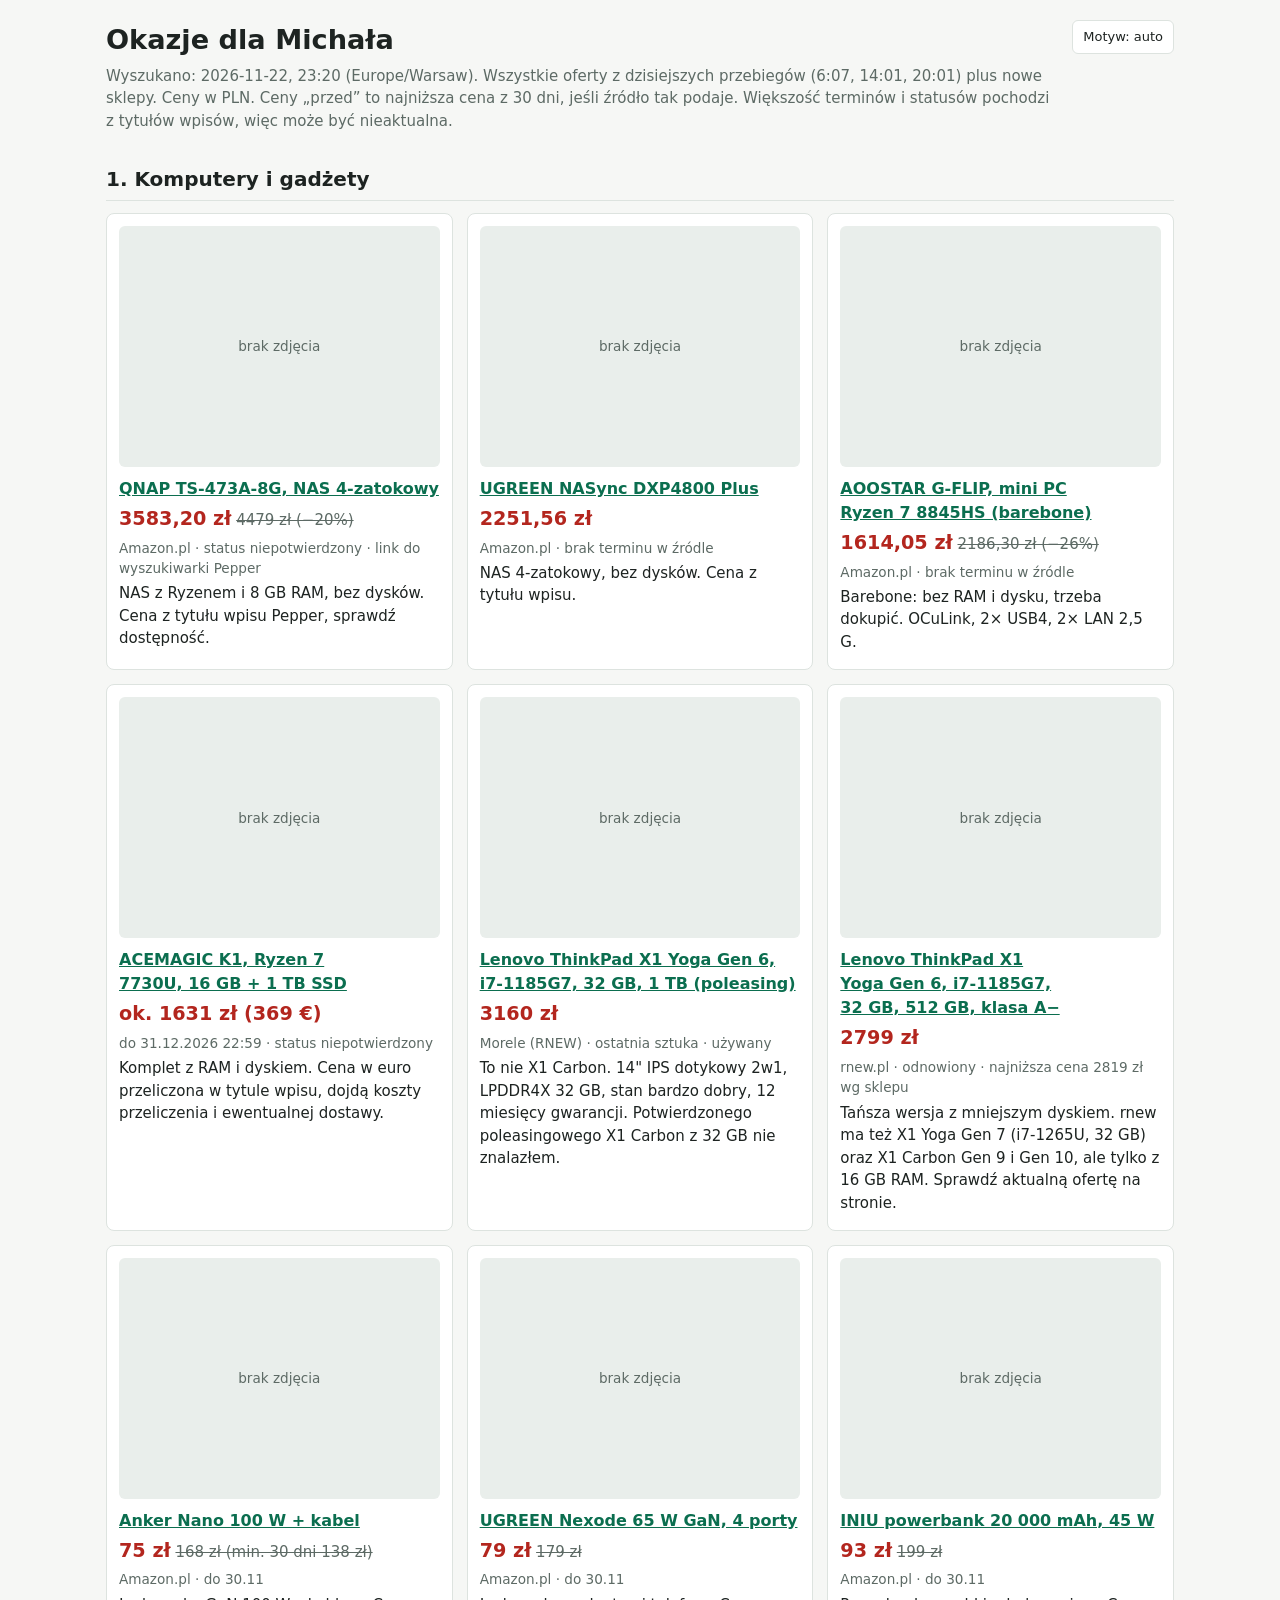
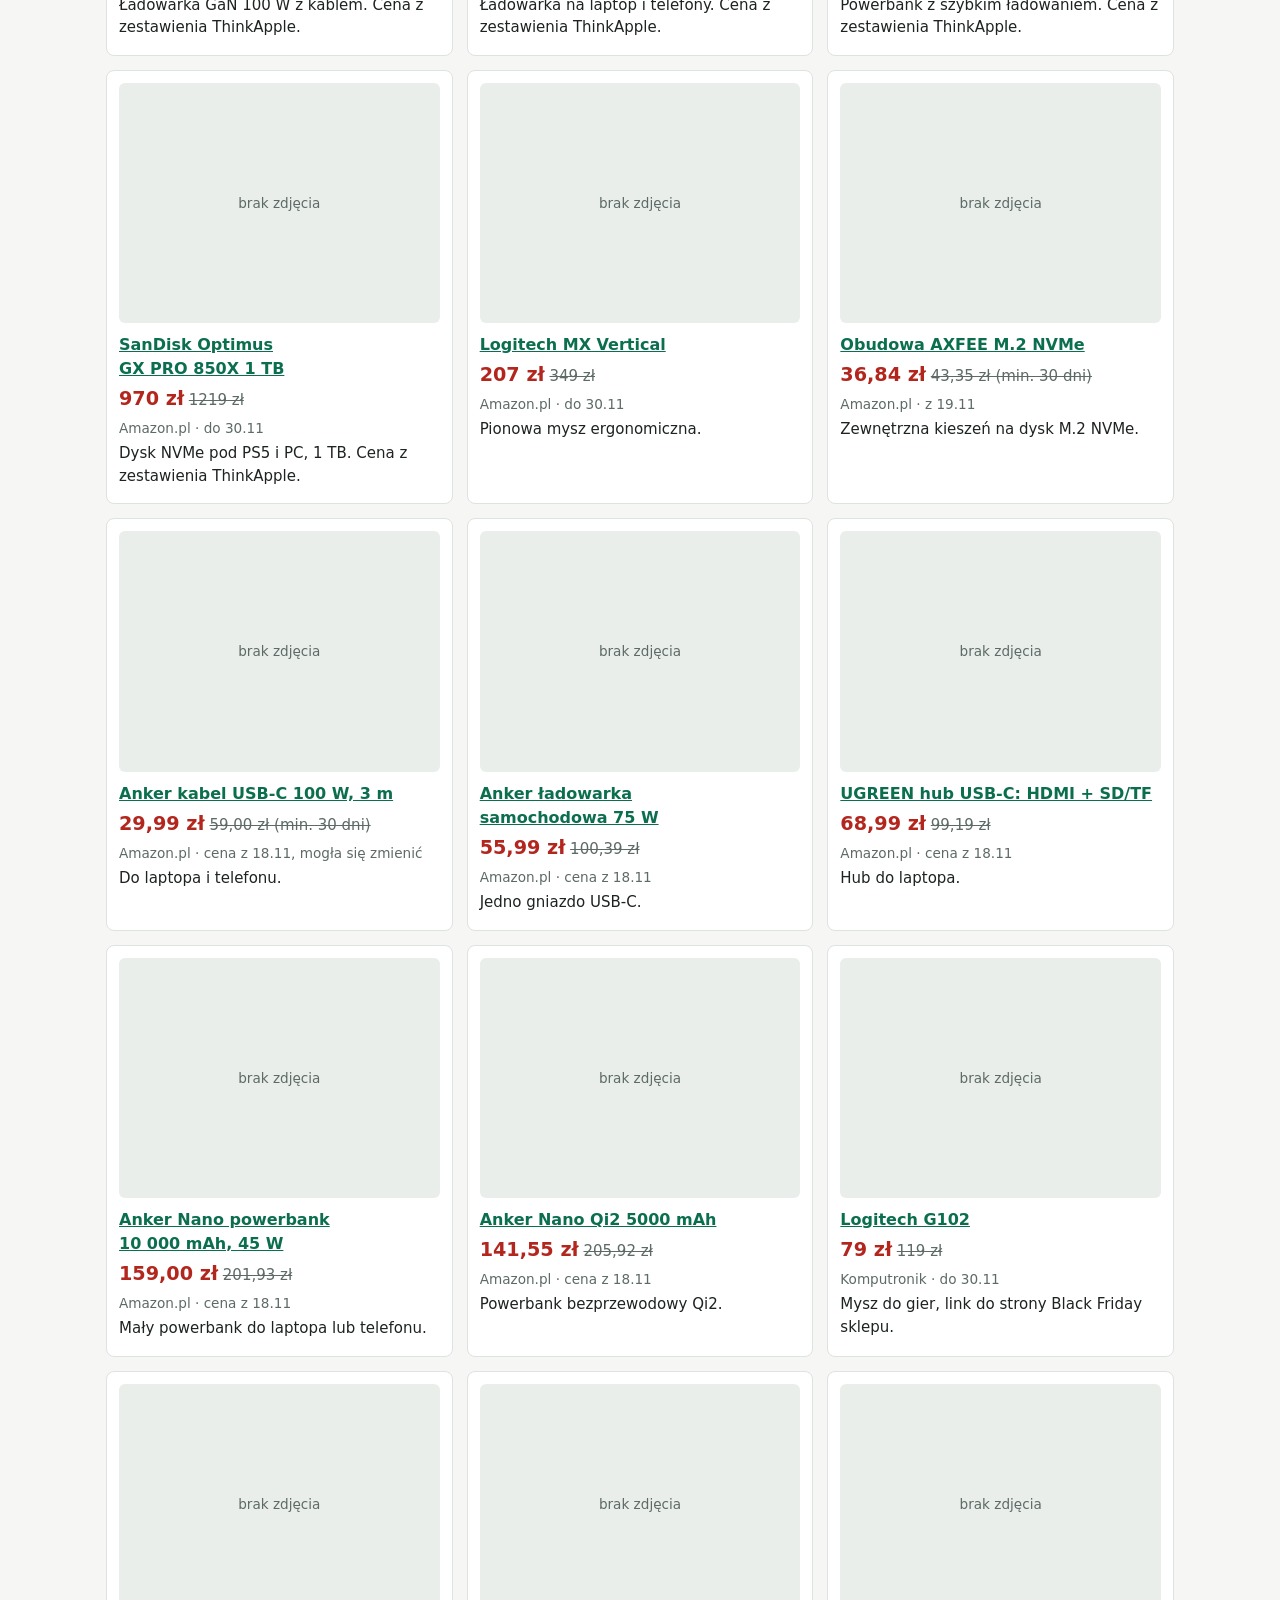
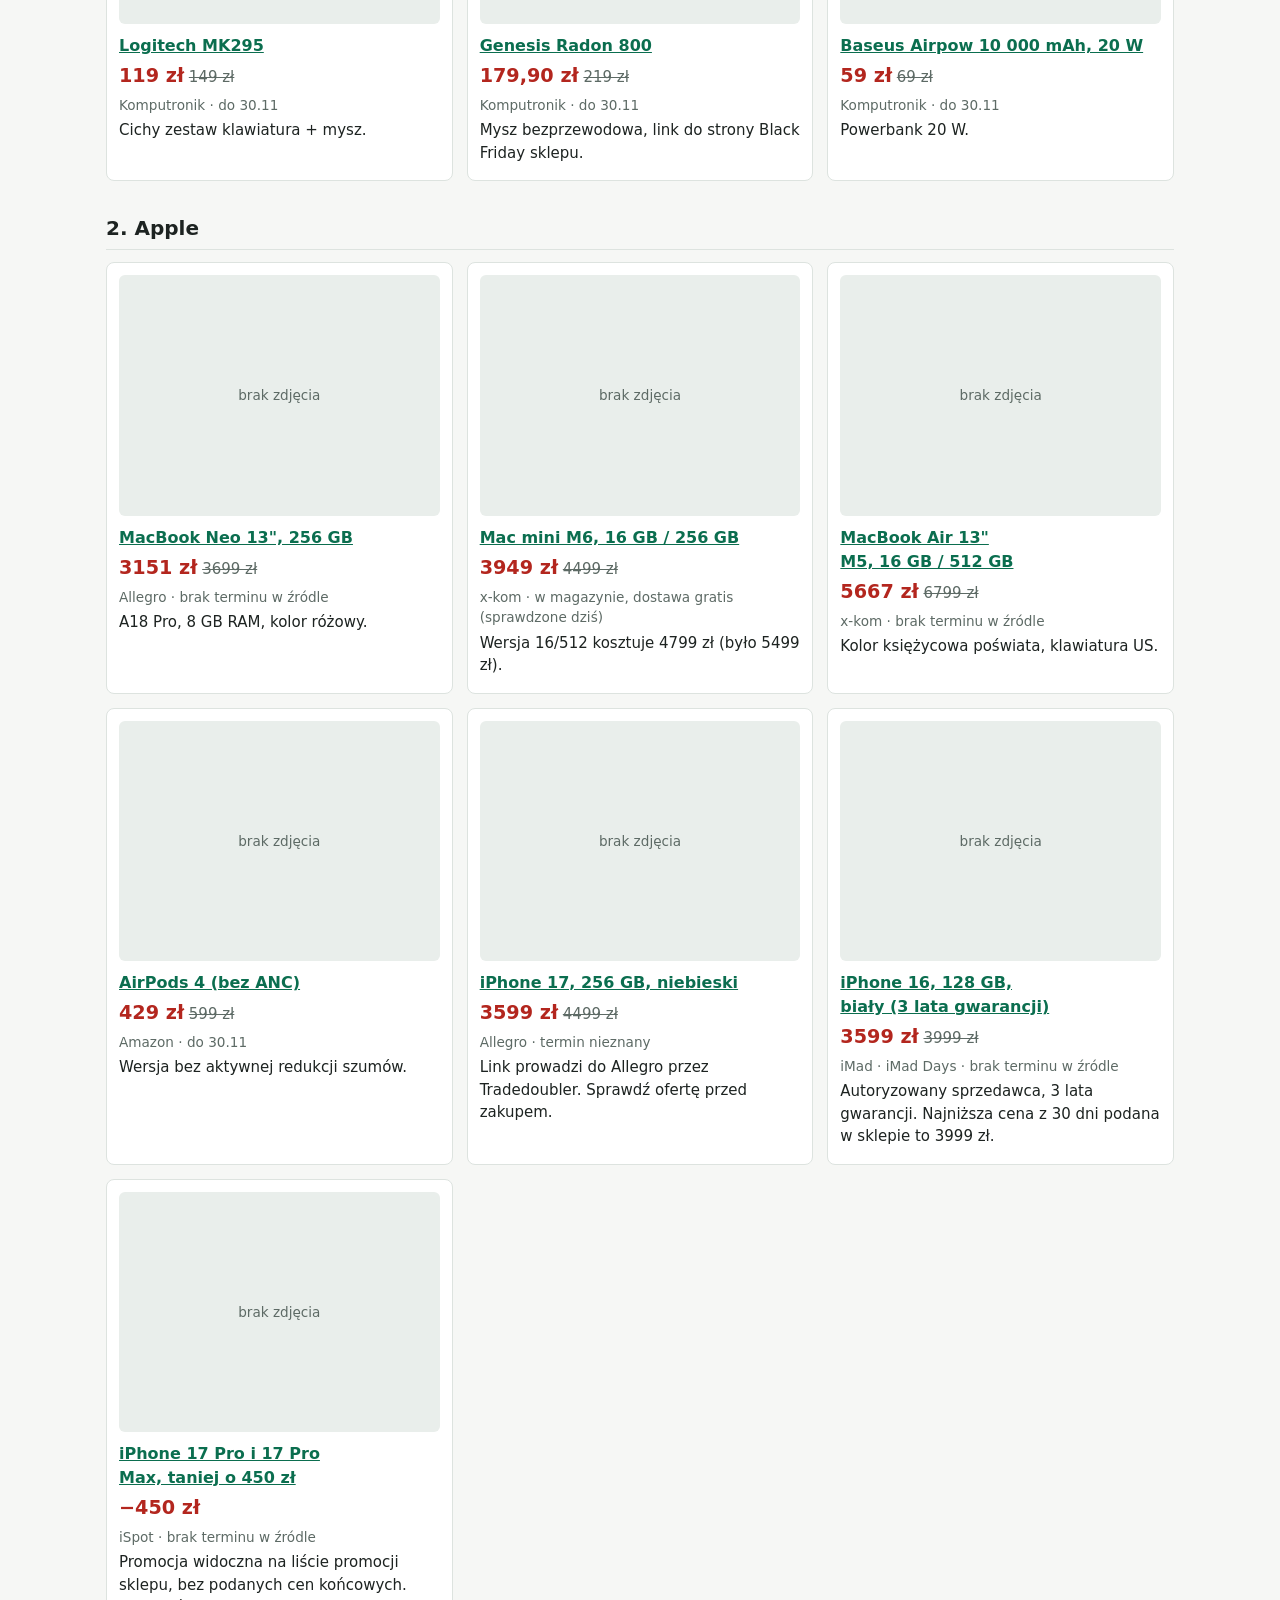
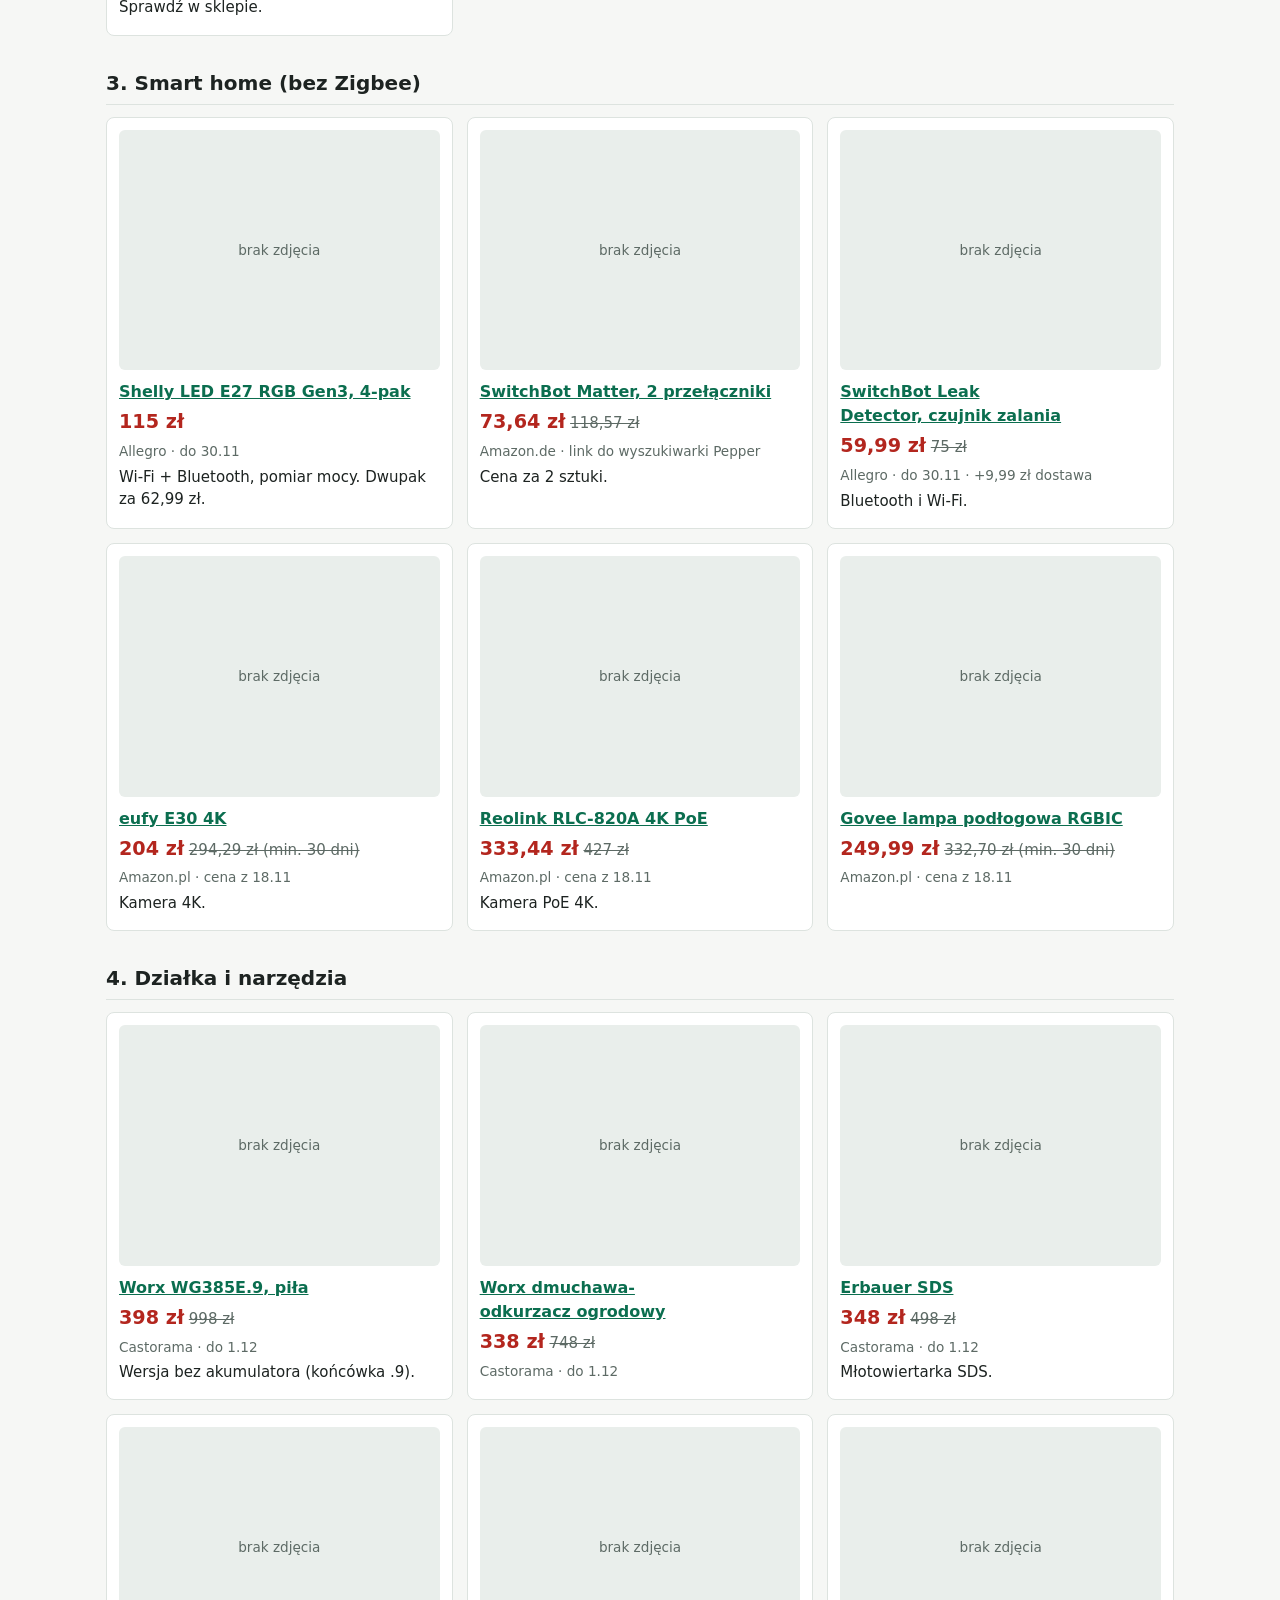
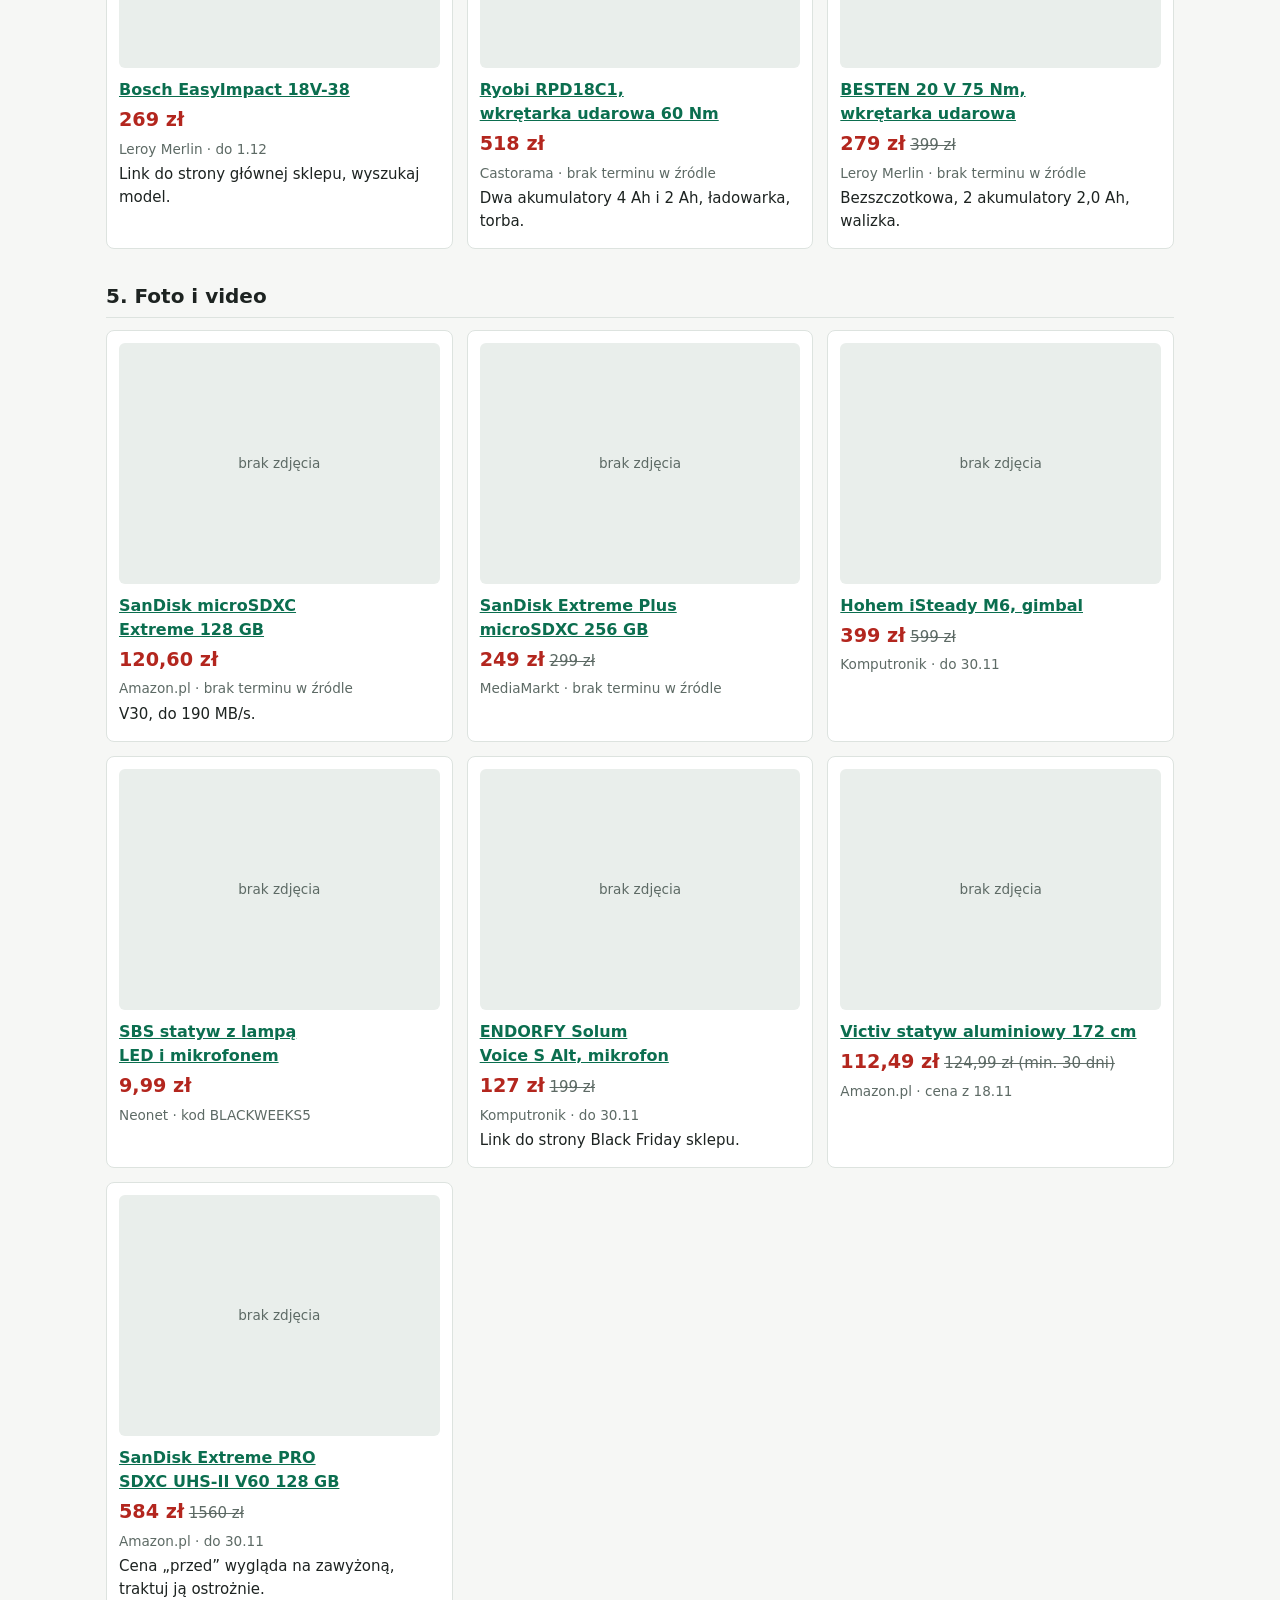
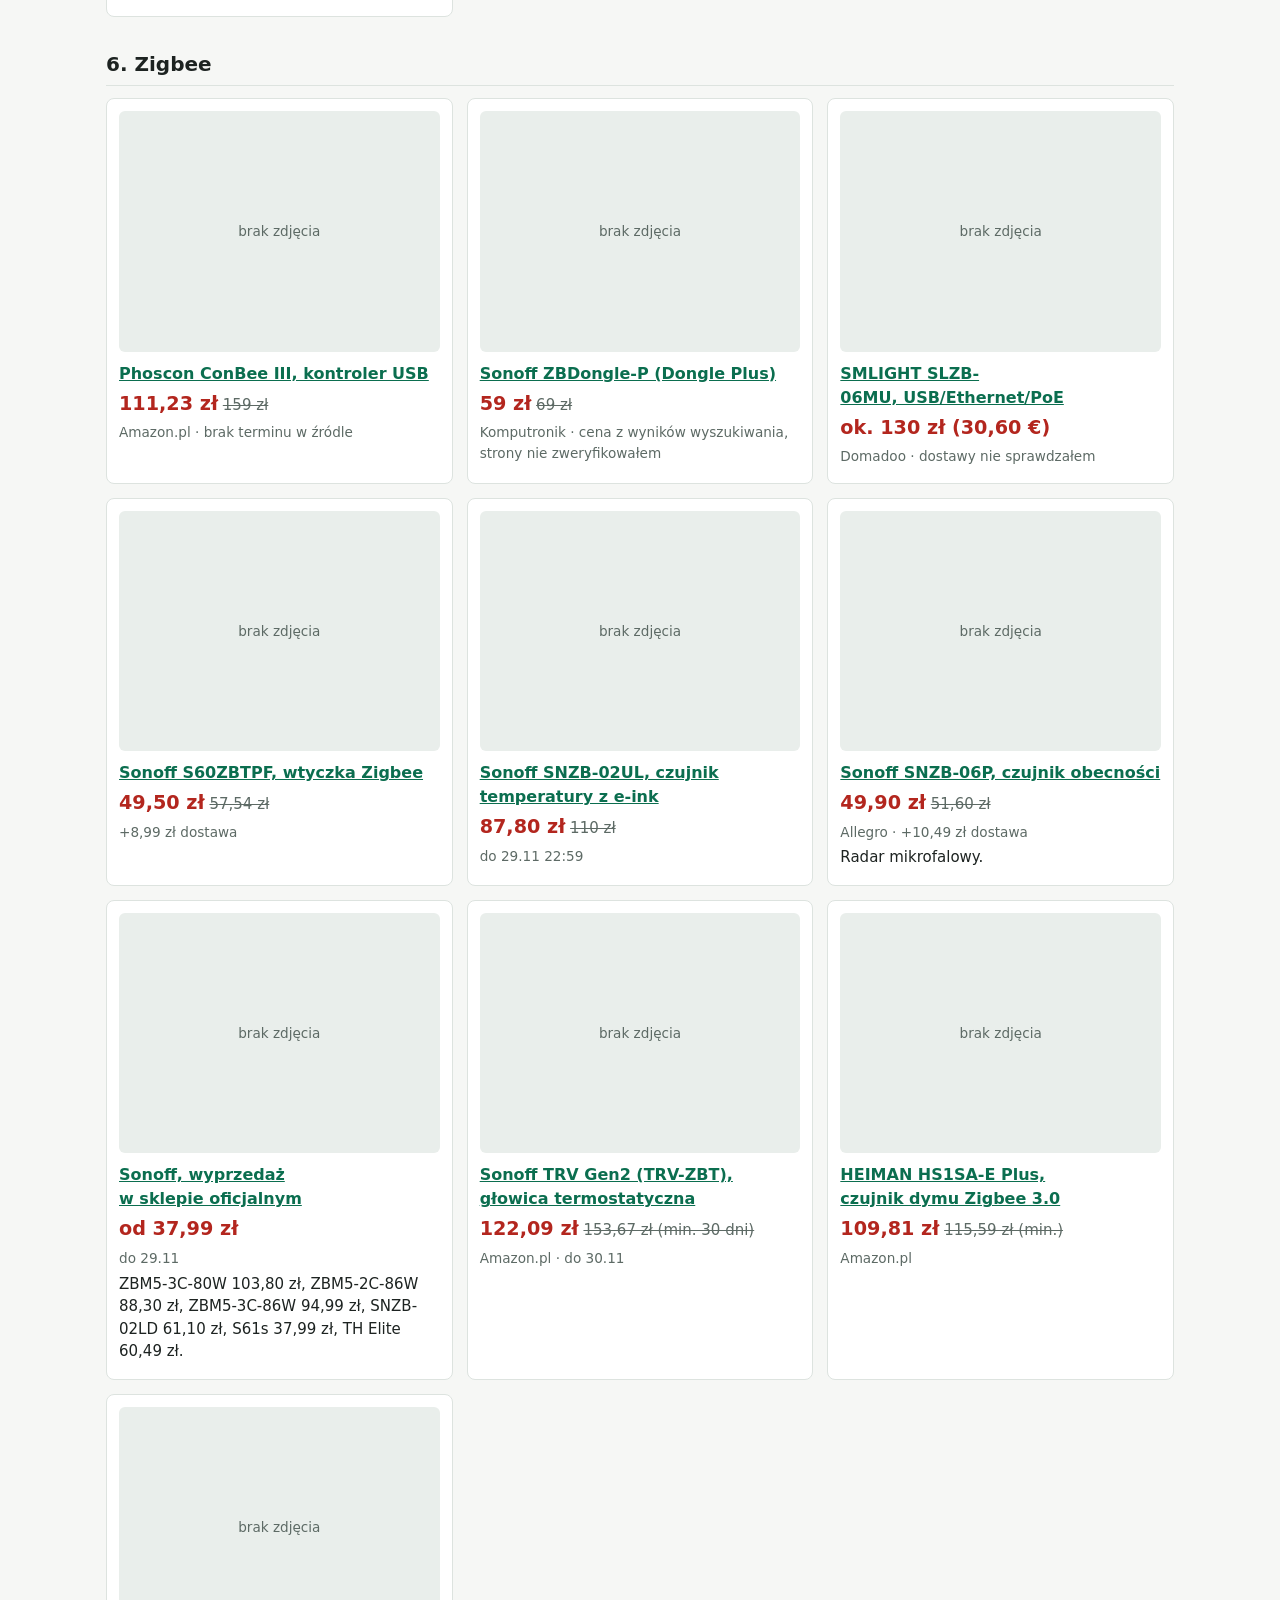
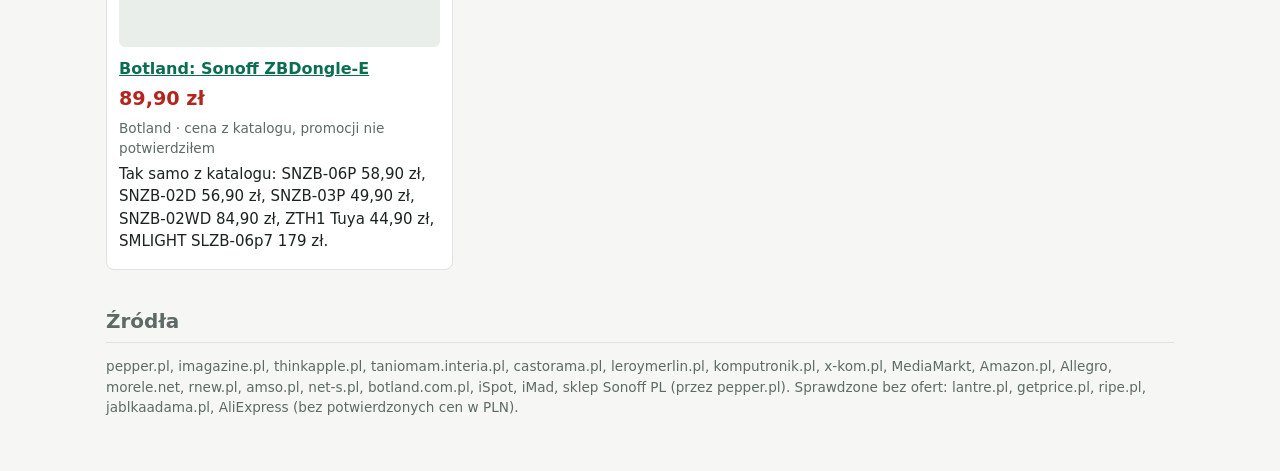
==== commit e12efc4a: "Okazje 2026-11-22 23:20 Co-Authored-By: Claude Sonnet 5.5 <noreply@anthropic.com> Claude-Session: ht" ====
--- a/okazje/index.html
+++ b/okazje/index.html
@@ -6,7 +6,7 @@
 <meta name="viewport" content="width=device-width,initial-scale=1,viewport-fit=cover">
 <meta name="robots" content="noindex,nofollow">
 <meta name="color-scheme" content="light dark">
-<title>Okazje 2026-11-22 20:01</title>
+<title>Okazje 2026-11-22 23:20</title>
 <style>
 :root{--bg:#f6f7f5;--fg:#1d2321;--mut:#5d6a65;--card:#fff;--line:#dde3df;--acc:#0b6e4f;--new:#b3261e;--noph:#e9eeeb;--font:'Inter',system-ui,-apple-system,"Segoe UI",sans-serif;--head:'Space Grotesk','Inter',system-ui,-apple-system,"Segoe UI",sans-serif}
 @media (prefers-color-scheme:dark){:root:not([data-theme="light"]){--bg:#121715;--fg:#e8eeea;--mut:#9aa8a1;--card:#1a211e;--line:#2b3631;--acc:#5fd0a6;--new:#ff8a80;--noph:#232c28;color-scheme:dark}}
@@ -37,44 +37,77 @@
 </head>
 <body>
 <div class="w">
-<header class="top"><div><h1>Okazje dla Michała</h1><p class="sub">Wyszukano: 2026-11-22, 20:01 (Europe/Warsaw). Ceny w PLN. Ceny z Amazon.pl pochodzą z zestawienia z 18.11 i mogły się zmienić; ceny „przed” to najniższa cena z 30 dni, jeśli źródło tak podaje.</p></div><button class="tg" type="button" id="tg">Motyw</button></header>
-
-<section><h2>1. Komputer i gadżety</h2><div class="grid">
-<article class="card"><div class="noph">brak zdjęcia</div><h3><a href="https://www.amazon.pl/dp/B08PVPTNZL?tag=imagpl-21" target="_blank" rel="noopener">Anker kabel USB-C–USB-C 100 W, 3 m</a></h3><p class="pr"><b class="new">29,99 zł</b> <s>59,00 zł (min. z 30 dni, −49%)</s></p><p class="meta">Amazon.pl · brak terminu w źródle</p><p>Kabel do ładowania laptopa i telefonu do 100 W, 3 m. Cena z zestawienia iMagazine z 18.11, mogła się zmienić.</p></article>
-<article class="card"><div class="noph">brak zdjęcia</div><h3><a href="https://www.amazon.pl/dp/B0D9NPDLG3?tag=imagpl-21" target="_blank" rel="noopener">Anker ładowarka samochodowa USB-C 75 W</a></h3><p class="pr"><b class="new">55,99 zł</b> <s>100,39 zł (min. z 30 dni, −44%)</s></p><p class="meta">Amazon.pl · brak terminu w źródle</p><p>Jedno gniazdo USB-C, 75 W. Cena z 18.11, sprawdź przed zakupem.</p></article>
-<article class="card"><div class="noph">brak zdjęcia</div><h3><a href="https://www.amazon.pl/dp/B0BLNDNBG1?tag=imagpl-21" target="_blank" rel="noopener">UGREEN hub USB-C z HDMI i czytnikiem SD/TF</a></h3><p class="pr"><b class="new">68,99 zł</b> <s>99,19 zł (min. z 30 dni, −30%)</s></p><p class="meta">Amazon.pl · brak terminu w źródle</p><p>Hub do laptopa: HDMI plus czytnik kart. Cena z 18.11, może być nieaktualna.</p></article>
-<article class="card"><div class="noph">brak zdjęcia</div><h3><a href="https://www.amazon.pl/dp/B0DGKWTQQC?tag=imagpl-21" target="_blank" rel="noopener">Anker Nano powerbank 10 000 mAh, 45 W</a></h3><p class="pr"><b class="new">159,00 zł</b> <s>201,93 zł (min. z 30 dni, −21%)</s></p><p class="meta">Amazon.pl · brak terminu w źródle</p><p>Mały powerbank z ładowaniem do 45 W, wystarczy na laptop lub telefon. Cena z 18.11.</p></article>
-<article class="card"><div class="noph">brak zdjęcia</div><h3><a href="https://www.amazon.pl/dp/B0F8J4ZTFT?tag=imagpl-21" target="_blank" rel="noopener">Anker Nano Qi2 powerbank 5000 mAh</a></h3><p class="pr"><b class="new">141,55 zł</b> <s>205,92 zł (min. z 30 dni, −31%)</s></p><p class="meta">Amazon.pl · brak terminu w źródle</p><p>Powerbank z ładowaniem bezprzewodowym Qi2 dla telefonu. Cena z 18.11, może się różnić.</p></article>
+<header class="top"><div><h1>Okazje dla Michała</h1><p class="sub">Wyszukano: 2026-11-22, 23:20 (Europe/Warsaw). Wszystkie oferty z dzisiejszych przebiegów (6:07, 14:01, 20:01) plus nowe sklepy. Ceny w PLN. Ceny „przed” to najniższa cena z 30 dni, jeśli źródło tak podaje. Większość terminów i statusów pochodzi z tytułów wpisów, więc może być nieaktualna.</p></div><button class="tg" type="button" id="tg">Motyw</button></header>
+<section><h2>1. Komputery i gadżety</h2><div class="grid">
+<article class="card"><a class="ph" href="https://static.pepper.pl/threads/raw/d0Sd4/1367979_1/re/768x768/qt/60/1367979_1.jpg" target="_blank" rel="noopener"><img src="https://static.pepper.pl/threads/raw/d0Sd4/1367979_1/re/768x768/qt/60/1367979_1.jpg" alt="" loading="lazy" referrerpolicy="no-referrer"></a><h3><a href="https://www.pepper.pl/search?q=QNAP+TS-473A-8G" target="_blank" rel="noopener">QNAP TS-473A-8G, NAS 4-zatokowy</a></h3><p class="pr"><b class="new">3583,20 zł</b> <s>4479 zł (−20%)</s></p><p class="meta">Amazon.pl · status niepotwierdzony · link do wyszukiwarki Pepper</p><p>NAS z Ryzenem i 8 GB RAM, bez dysków. Cena z tytułu wpisu Pepper, sprawdź dostępność.</p></article>
+<article class="card"><a class="ph" href="https://static.pepper.pl/threads/raw/Mn2LE/1390893_1/re/768x768/qt/60/1390893_1.jpg" target="_blank" rel="noopener"><img src="https://static.pepper.pl/threads/raw/Mn2LE/1390893_1/re/768x768/qt/60/1390893_1.jpg" alt="" loading="lazy" referrerpolicy="no-referrer"></a><h3><a href="https://www.pepper.pl/promocje/serwer-plikow-nas-ugreen-nasync-dxp4800-plus-1390893" target="_blank" rel="noopener">UGREEN NASync DXP4800 Plus</a></h3><p class="pr"><b class="new">2251,56 zł</b></p><p class="meta">Amazon.pl · brak terminu w źródle</p><p>NAS 4-zatokowy, bez dysków. Cena z tytułu wpisu.</p></article>
+<article class="card"><a class="ph" href="https://static.pepper.pl/threads/raw/9id6q/1386628_1/re/768x768/qt/60/1386628_1.jpg" target="_blank" rel="noopener"><img src="https://static.pepper.pl/threads/raw/9id6q/1386628_1/re/768x768/qt/60/1386628_1.jpg" alt="" loading="lazy" referrerpolicy="no-referrer"></a><h3><a href="https://www.pepper.pl/promocje/aoostar-g-flip-mini-pc-r7-pro-8845hs-radeon-780-m-oculink-wifi-6-2-x-usb4-2-x-25-g-lan-1386628" target="_blank" rel="noopener">AOOSTAR G-FLIP, mini PC Ryzen 7 8845HS (barebone)</a></h3><p class="pr"><b class="new">1614,05 zł</b> <s>2186,30 zł (−26%)</s></p><p class="meta">Amazon.pl · brak terminu w źródle</p><p>Barebone: bez RAM i dysku, trzeba dokupić. OCuLink, 2× USB4, 2× LAN 2,5 G.</p></article>
+<article class="card"><a class="ph" href="https://static.pepper.pl/threads/raw/PZqjB/1394574_1/re/768x768/qt/60/1394574_1.jpg" target="_blank" rel="noopener"><img src="https://static.pepper.pl/threads/raw/PZqjB/1394574_1/re/768x768/qt/60/1394574_1.jpg" alt="" loading="lazy" referrerpolicy="no-referrer"></a><h3><a href="https://www.pepper.pl/promocje/acemagic-k1-ryzen-7-7730u-16gb-lp-1t-ssd-mini-pc-eur36900-163139zl-1394574" target="_blank" rel="noopener">ACEMAGIC K1, Ryzen 7 7730U, 16 GB + 1 TB SSD</a></h3><p class="pr"><b class="new">ok. 1631 zł (369 €)</b></p><p class="meta">do 31.12.2026 22:59 · status niepotwierdzony</p><p>Komplet z RAM i dyskiem. Cena w euro przeliczona w tytule wpisu, dojdą koszty przeliczenia i ewentualnej dostawy.</p></article>
+<article class="card"><a class="ph" href="https://images.morele.net/i1064/15862726_0_i1064.jpg" target="_blank" rel="noopener"><img src="https://images.morele.net/i1064/15862726_0_i1064.jpg" alt="" loading="lazy" referrerpolicy="no-referrer"></a><h3><a href="https://www.morele.net/laptop-poleasingowy-lenovo-laptop-2w1-lenovo-thinkpad-x1-yoga-gen6-i7-1185g7-4x4-80ghz-32-gb-ram-1000-ssd-14-ips-dotykowy-windows-11pro-thunderbolt-hdmi-tablet-15862726/" target="_blank" rel="noopener">Lenovo ThinkPad X1 Yoga Gen 6, i7-1185G7, 32 GB, 1 TB (poleasing)</a></h3><p class="pr"><b class="new">3160 zł</b></p><p class="meta">Morele (RNEW) · ostatnia sztuka · używany</p><p>To nie X1 Carbon. 14&quot; IPS dotykowy 2w1, LPDDR4X 32 GB, stan bardzo dobry, 12 miesięcy gwarancji. Potwierdzonego poleasingowego X1 Carbon z 32 GB nie znalazłem.</p></article>
+<article class="card"><div class="noph">brak zdjęcia</div><h3><a href="https://rnew.pl/pl/menu/laptopy/popularni-producenci/lenovo-186.html" target="_blank" rel="noopener">Lenovo ThinkPad X1 Yoga Gen 6, i7-1185G7, 32 GB, 512 GB, klasa A−</a></h3><p class="pr"><b class="new">2799 zł</b></p><p class="meta">rnew.pl · odnowiony · najniższa cena 2819 zł wg sklepu</p><p>Tańsza wersja z mniejszym dyskiem. rnew ma też X1 Yoga Gen 7 (i7-1265U, 32 GB) oraz X1 Carbon Gen 9 i Gen 10, ale tylko z 16 GB RAM. Sprawdź aktualną ofertę na stronie.</p></article>
+<article class="card"><div class="noph">brak zdjęcia</div><h3><a href="https://thinkapple.pl/2026/11/20/black-friday-2026-week-amazon-najlepsze-promocje-apple-elektronika/" target="_blank" rel="noopener">Anker Nano 100 W + kabel</a></h3><p class="pr"><b class="new">75 zł</b> <s>168 zł (min. 30 dni 138 zł)</s></p><p class="meta">Amazon.pl · do 30.11</p><p>Ładowarka GaN 100 W z kablem. Cena z zestawienia ThinkApple.</p></article>
+<article class="card"><div class="noph">brak zdjęcia</div><h3><a href="https://thinkapple.pl/2026/11/20/black-friday-2026-week-amazon-najlepsze-promocje-apple-elektronika/" target="_blank" rel="noopener">UGREEN Nexode 65 W GaN, 4 porty</a></h3><p class="pr"><b class="new">79 zł</b> <s>179 zł</s></p><p class="meta">Amazon.pl · do 30.11</p><p>Ładowarka na laptop i telefony. Cena z zestawienia ThinkApple.</p></article>
+<article class="card"><div class="noph">brak zdjęcia</div><h3><a href="https://thinkapple.pl/2026/11/20/black-friday-2026-week-amazon-najlepsze-promocje-apple-elektronika/" target="_blank" rel="noopener">INIU powerbank 20 000 mAh, 45 W</a></h3><p class="pr"><b class="new">93 zł</b> <s>199 zł</s></p><p class="meta">Amazon.pl · do 30.11</p><p>Powerbank z szybkim ładowaniem. Cena z zestawienia ThinkApple.</p></article>
+<article class="card"><div class="noph">brak zdjęcia</div><h3><a href="https://thinkapple.pl/2026/11/20/black-friday-2026-week-amazon-najlepsze-promocje-apple-elektronika/" target="_blank" rel="noopener">SanDisk Optimus GX PRO 850X 1 TB</a></h3><p class="pr"><b class="new">970 zł</b> <s>1219 zł</s></p><p class="meta">Amazon.pl · do 30.11</p><p>Dysk NVMe pod PS5 i PC, 1 TB. Cena z zestawienia ThinkApple.</p></article>
+<article class="card"><div class="noph">brak zdjęcia</div><h3><a href="https://thinkapple.pl/2026/11/20/black-friday-2026-week-amazon-najlepsze-promocje-apple-elektronika/" target="_blank" rel="noopener">Logitech MX Vertical</a></h3><p class="pr"><b class="new">207 zł</b> <s>349 zł</s></p><p class="meta">Amazon.pl · do 30.11</p><p>Pionowa mysz ergonomiczna.</p></article>
+<article class="card"><div class="noph">brak zdjęcia</div><h3><a href="https://www.amazon.pl/dp/B0FXRRZ5H2?tag=imagpl-21" target="_blank" rel="noopener">Obudowa AXFEE M.2 NVMe</a></h3><p class="pr"><b class="new">36,84 zł</b> <s>43,35 zł (min. 30 dni)</s></p><p class="meta">Amazon.pl · z 19.11</p><p>Zewnętrzna kieszeń na dysk M.2 NVMe.</p></article>
+<article class="card"><div class="noph">brak zdjęcia</div><h3><a href="https://www.amazon.pl/dp/B08PVPTNZL?tag=imagpl-21" target="_blank" rel="noopener">Anker kabel USB-C 100 W, 3 m</a></h3><p class="pr"><b class="new">29,99 zł</b> <s>59,00 zł (min. 30 dni)</s></p><p class="meta">Amazon.pl · cena z 18.11, mogła się zmienić</p><p>Do laptopa i telefonu.</p></article>
+<article class="card"><div class="noph">brak zdjęcia</div><h3><a href="https://www.amazon.pl/dp/B0D9NPDLG3?tag=imagpl-21" target="_blank" rel="noopener">Anker ładowarka samochodowa 75 W</a></h3><p class="pr"><b class="new">55,99 zł</b> <s>100,39 zł</s></p><p class="meta">Amazon.pl · cena z 18.11</p><p>Jedno gniazdo USB-C.</p></article>
+<article class="card"><div class="noph">brak zdjęcia</div><h3><a href="https://www.amazon.pl/dp/B0BLNDNBG1?tag=imagpl-21" target="_blank" rel="noopener">UGREEN hub USB-C: HDMI + SD/TF</a></h3><p class="pr"><b class="new">68,99 zł</b> <s>99,19 zł</s></p><p class="meta">Amazon.pl · cena z 18.11</p><p>Hub do laptopa.</p></article>
+<article class="card"><div class="noph">brak zdjęcia</div><h3><a href="https://www.amazon.pl/dp/B0DGKWTQQC?tag=imagpl-21" target="_blank" rel="noopener">Anker Nano powerbank 10 000 mAh, 45 W</a></h3><p class="pr"><b class="new">159,00 zł</b> <s>201,93 zł</s></p><p class="meta">Amazon.pl · cena z 18.11</p><p>Mały powerbank do laptopa lub telefonu.</p></article>
+<article class="card"><div class="noph">brak zdjęcia</div><h3><a href="https://www.amazon.pl/dp/B0F8J4ZTFT?tag=imagpl-21" target="_blank" rel="noopener">Anker Nano Qi2 5000 mAh</a></h3><p class="pr"><b class="new">141,55 zł</b> <s>205,92 zł</s></p><p class="meta">Amazon.pl · cena z 18.11</p><p>Powerbank bezprzewodowy Qi2.</p></article>
+<article class="card"><div class="noph">brak zdjęcia</div><h3><a href="https://www.komputronik.pl/promocje/black-friday" target="_blank" rel="noopener">Logitech G102</a></h3><p class="pr"><b class="new">79 zł</b> <s>119 zł</s></p><p class="meta">Komputronik · do 30.11</p><p>Mysz do gier, link do strony Black Friday sklepu.</p></article>
+<article class="card"><div class="noph">brak zdjęcia</div><h3><a href="https://www.komputronik.pl/promocje/black-friday" target="_blank" rel="noopener">Logitech MK295</a></h3><p class="pr"><b class="new">119 zł</b> <s>149 zł</s></p><p class="meta">Komputronik · do 30.11</p><p>Cichy zestaw klawiatura + mysz.</p></article>
+<article class="card"><div class="noph">brak zdjęcia</div><h3><a href="https://www.komputronik.pl/promocje/black-friday" target="_blank" rel="noopener">Genesis Radon 800</a></h3><p class="pr"><b class="new">179,90 zł</b> <s>219 zł</s></p><p class="meta">Komputronik · do 30.11</p><p>Mysz bezprzewodowa, link do strony Black Friday sklepu.</p></article>
+<article class="card"><a class="ph" href="https://static.komputronik.pl/product-picture/11/MOBILEBAT221681-1.jpg" target="_blank" rel="noopener"><img src="https://static.komputronik.pl/product-picture/11/MOBILEBAT221681-1.jpg" alt="" loading="lazy" referrerpolicy="no-referrer"></a><h3><a href="https://www.komputronik.pl/product/945324/powerbank-baseus-airpow-10000-mah-20w-czarny.html" target="_blank" rel="noopener">Baseus Airpow 10 000 mAh, 20 W</a></h3><p class="pr"><b class="new">59 zł</b> <s>69 zł</s></p><p class="meta">Komputronik · do 30.11</p><p>Powerbank 20 W.</p></article>
 </div></section>
-
-<section><h2>2. Smart home (bez Zigbee)</h2><div class="grid">
-<article class="card"><div class="noph">brak zdjęcia</div><h3><a href="https://www.amazon.pl/dp/B0FMRCM9D2?tag=imagpl-21" target="_blank" rel="noopener">eufy Indoor Cam E30 4K</a></h3><p class="pr"><b class="new">204,00 zł</b> <s>294,29 zł (min. z 30 dni, −31%)</s></p><p class="meta">Amazon.pl · brak terminu w źródle</p><p>Kamera wewnętrzna 4K. Cena z 18.11, nie sprawdzałem integracji z Home Assistant.</p></article>
-<article class="card"><div class="noph">brak zdjęcia</div><h3><a href="https://www.amazon.pl/dp/B08KG289Q4?tag=imagpl-21" target="_blank" rel="noopener">Reolink RLC-820A 4K PoE</a></h3><p class="pr"><b class="new">333,44 zł</b> <s>427,00 zł (min. z 30 dni, −22%)</s></p><p class="meta">Amazon.pl · brak terminu w źródle</p><p>Kamera zewnętrzna 4K zasilana po PoE, więc potrzebny switch lub injektor PoE. Cena z 18.11.</p></article>
-<article class="card"><div class="noph">brak zdjęcia</div><h3><a href="https://www.pepper.pl/promocje/switchbot-leak-detector-w4402010-czujnik-zalania-wifi-bluetooth-1381189" target="_blank" rel="noopener">SwitchBot Leak Detector, czujnik zalania (Wi-Fi/BT)</a></h3><p class="pr"><b class="new">59,99 zł</b> <s>75,00 zł</s></p><p class="meta">Allegro (+9,99 zł dostawy) · do 30.11.2026</p><p>Czujnik zalania na Wi-Fi/Bluetooth, nie Zigbee. Rabat niewielki, dostawa podnosi cenę do ok. 70 zł.</p></article>
+<section><h2>2. Apple</h2><div class="grid">
+<article class="card"><a class="ph" href="https://thinkapple.pl/wp-content/uploads/2026/11/61MxIxzYvUL._AC_SL1500_-3.jpg" target="_blank" rel="noopener"><img src="https://thinkapple.pl/wp-content/uploads/2026/11/61MxIxzYvUL._AC_SL1500_-3.jpg" alt="" loading="lazy" referrerpolicy="no-referrer"></a><h3><a href="https://clk.tradedoubler.com/click?p=288386&amp;a=3021109&amp;url=https%3A%2F%2Fallegro.pl%2Fprodukt%2Flaptop-apple-macbook-neo-13-apple-a18-pro-8gb-256gb-rozowy-673f8e6e-1300-4f2e-97af-4e3abf966f4c%3FofferId%3D18481579349" target="_blank" rel="noopener">MacBook Neo 13&quot;, 256 GB</a></h3><p class="pr"><b class="new">3151 zł</b> <s>3699 zł</s></p><p class="meta">Allegro · brak terminu w źródle</p><p>A18 Pro, 8 GB RAM, kolor różowy.</p></article>
+<article class="card"><div class="noph">brak zdjęcia</div><h3><a href="https://www.x-kom.pl/p/1585374-nettop-mini-pc-apple-mac-mini-m6-16gb-256-macos.html?sm=ocUm8SBz" target="_blank" rel="noopener">Mac mini M6, 16 GB / 256 GB</a></h3><p class="pr"><b class="new">3949 zł</b> <s>4499 zł</s></p><p class="meta">x-kom · w magazynie, dostawa gratis (sprawdzone dziś)</p><p>Wersja 16/512 kosztuje 4799 zł (było 5499 zł).</p></article>
+<article class="card"><a class="ph" href="https://thinkapple.pl/wp-content/uploads/2026/10/71pZ3f231UL._AC_SL1500_-2.jpg" target="_blank" rel="noopener"><img src="https://thinkapple.pl/wp-content/uploads/2026/10/71pZ3f231UL._AC_SL1500_-2.jpg" alt="" loading="lazy" referrerpolicy="no-referrer"></a><h3><a href="https://www.x-kom.pl/p/1506294-laptop-133-i-mniejsze-apple-macbook-air-m5-16gb-512-mac-os-ksiezycowa-poswiata-8r-gpu-us.html?sm=aNpVpNLP" target="_blank" rel="noopener">MacBook Air 13&quot; M5, 16 GB / 512 GB</a></h3><p class="pr"><b class="new">5667 zł</b> <s>6799 zł</s></p><p class="meta">x-kom · brak terminu w źródle</p><p>Kolor księżycowa poświata, klawiatura US.</p></article>
+<article class="card"><a class="ph" href="https://thinkapple.pl/wp-content/uploads/2024/09/airpods-4-hero-select-202409.jpeg" target="_blank" rel="noopener"><img src="https://thinkapple.pl/wp-content/uploads/2024/09/airpods-4-hero-select-202409.jpeg" alt="" loading="lazy" referrerpolicy="no-referrer"></a><h3><a href="https://link.amazon/B0fr1DBSv" target="_blank" rel="noopener">AirPods 4 (bez ANC)</a></h3><p class="pr"><b class="new">429 zł</b> <s>599 zł</s></p><p class="meta">Amazon · do 30.11</p><p>Wersja bez aktywnej redukcji szumów.</p></article>
+<article class="card"><div class="noph">brak zdjęcia</div><h3><a href="https://clk.tradedoubler.com/click?p=288386&amp;a=3021109&amp;url=https%3A%2F%2Fallegro.pl%2F&amp;offerId=17978700501" target="_blank" rel="noopener">iPhone 17, 256 GB, niebieski</a></h3><p class="pr"><b class="new">3599 zł</b> <s>4499 zł</s></p><p class="meta">Allegro · termin nieznany</p><p>Link prowadzi do Allegro przez Tradedoubler. Sprawdź ofertę przed zakupem.</p></article>
+<article class="card"><div class="noph">brak zdjęcia</div><h3><a href="https://imad.pl/sklep/imad-days" target="_blank" rel="noopener">iPhone 16, 128 GB, biały (3 lata gwarancji)</a></h3><p class="pr"><b class="new">3599 zł</b> <s>3999 zł</s></p><p class="meta">iMad · iMad Days · brak terminu w źródle</p><p>Autoryzowany sprzedawca, 3 lata gwarancji. Najniższa cena z 30 dni podana w sklepie to 3999 zł.</p></article>
+<article class="card"><div class="noph">brak zdjęcia</div><h3><a href="https://ispot.pl/wszystkie-promocje" target="_blank" rel="noopener">iPhone 17 Pro i 17 Pro Max, taniej o 450 zł</a></h3><p class="pr"><b class="new">−450 zł</b></p><p class="meta">iSpot · brak terminu w źródle</p><p>Promocja widoczna na liście promocji sklepu, bez podanych cen końcowych. Sprawdź w sklepie.</p></article>
 </div></section>
-
-<section><h2>3. Działka i narzędzia</h2><div class="grid">
-<article class="card"><div class="noph">brak zdjęcia</div><h3><a href="https://www.castorama.pl/black-friday" target="_blank" rel="noopener">Worx WG385E.9 pilarka akumulatorowa 2×20 V, 40 cm (bez akumulatora)</a></h3><p class="pr"><b class="new">398 zł</b> <s>998 zł (−60%)</s></p><p class="meta">Castorama · do 1.12.2026</p><p>Cena „przed” z 17–18.11, w Ceneo od ok. 650 zł, więc realny rabat jest mniejszy. Link prowadzi do listy Black Friday, nie do produktu. Sprawdź, czy w komplecie jest akumulator.</p></article>
-<article class="card"><div class="noph">brak zdjęcia</div><h3><a href="https://www.castorama.pl/black-friday" target="_blank" rel="noopener">Worx odkurzacz-dmuchawa akumulatorowa 2×20 V</a></h3><p class="pr"><b class="new">338 zł</b> <s>748 zł (−55%)</s></p><p class="meta">Castorama · do 1.12.2026</p><p>Przydatna jesienią do liści. Cena „przed” niepewna, zweryfikuj w sklepie. Link do listy promocji.</p></article>
-<article class="card"><div class="noph">brak zdjęcia</div><h3><a href="https://www.castorama.pl/black-friday" target="_blank" rel="noopener">Erbauer młotowiertarka SDS 1500 W</a></h3><p class="pr"><b class="new">348 zł</b> <s>498 zł (−30%)</s></p><p class="meta">Castorama · do 1.12.2026</p><p>Marka własna Castoramy. Link do listy promocji, ceny z 17–18.11.</p></article>
-<article class="card"><div class="noph">brak zdjęcia</div><h3><a href="https://taniomam.interia.pl/hitowe-promocje/news-top-3-promocje-na-narzedzia-w-leroy-merlin-black-weeks-z-bos,nId,23574875" target="_blank" rel="noopener">Bosch EasyImpact 18V-38 wiertarko-wkrętarka, 2 Ah, 38 Nm</a></h3><p class="pr"><b class="new">269 zł</b> <s>cena regularna nie podana</s></p><p class="meta">Leroy Merlin · do 1.12.2026</p><p>Do tego zestaw bitów za 1 zł zamiast 139 zł, ale tylko dla członków Klubu DOM i PRO. Źródło to artykuł, nie strona sklepu.</p></article>
+<section><h2>3. Smart home (bez Zigbee)</h2><div class="grid">
+<article class="card"><a class="ph" href="https://static.pepper.pl/threads/raw/FMpKQ/1382596_1/re/768x768/qt/60/1382596_1.jpg" target="_blank" rel="noopener"><img src="https://static.pepper.pl/threads/raw/FMpKQ/1382596_1/re/768x768/qt/60/1382596_1.jpg" alt="" loading="lazy" referrerpolicy="no-referrer"></a><h3><a href="https://www.pepper.pl/promocje/zarowka-shelly-led-e27-rgb-gen3-85-w-806-lm-4-pak-za-115-zl-dwupak-za-6299-zl-wi-fi-bluetooth-sciemnianie-pomiar-mocy-1382596" target="_blank" rel="noopener">Shelly LED E27 RGB Gen3, 4-pak</a></h3><p class="pr"><b class="new">115 zł</b></p><p class="meta">Allegro · do 30.11</p><p>Wi-Fi + Bluetooth, pomiar mocy. Dwupak za 62,99 zł.</p></article>
+<article class="card"><a class="ph" href="https://static.pepper.pl/threads/raw/xQF3P/1394477_1/re/768x768/qt/60/1394477_1.jpg" target="_blank" rel="noopener"><img src="https://static.pepper.pl/threads/raw/xQF3P/1394477_1/re/768x768/qt/60/1394477_1.jpg" alt="" loading="lazy" referrerpolicy="no-referrer"></a><h3><a href="https://www.pepper.pl/search?q=SwitchBot+Matter+prze%C5%82%C4%85czniki" target="_blank" rel="noopener">SwitchBot Matter, 2 przełączniki</a></h3><p class="pr"><b class="new">73,64 zł</b> <s>118,57 zł</s></p><p class="meta">Amazon.de · link do wyszukiwarki Pepper</p><p>Cena za 2 sztuki.</p></article>
+<article class="card"><a class="ph" href="https://static.pepper.pl/threads/raw/oLqjj/1381189_1/re/768x768/qt/60/1381189_1.jpg" target="_blank" rel="noopener"><img src="https://static.pepper.pl/threads/raw/oLqjj/1381189_1/re/768x768/qt/60/1381189_1.jpg" alt="" loading="lazy" referrerpolicy="no-referrer"></a><h3><a href="https://www.pepper.pl/promocje/switchbot-leak-detector-w4402010-czujnik-zalania-wifi-bluetooth-1381189" target="_blank" rel="noopener">SwitchBot Leak Detector, czujnik zalania</a></h3><p class="pr"><b class="new">59,99 zł</b> <s>75 zł</s></p><p class="meta">Allegro · do 30.11 · +9,99 zł dostawa</p><p>Bluetooth i Wi-Fi.</p></article>
+<article class="card"><div class="noph">brak zdjęcia</div><h3><a href="https://www.amazon.pl/dp/B0FMRCM9D2?tag=imagpl-21" target="_blank" rel="noopener">eufy E30 4K</a></h3><p class="pr"><b class="new">204 zł</b> <s>294,29 zł (min. 30 dni)</s></p><p class="meta">Amazon.pl · cena z 18.11</p><p>Kamera 4K.</p></article>
+<article class="card"><div class="noph">brak zdjęcia</div><h3><a href="https://www.amazon.pl/dp/B08KG289Q4?tag=imagpl-21" target="_blank" rel="noopener">Reolink RLC-820A 4K PoE</a></h3><p class="pr"><b class="new">333,44 zł</b> <s>427 zł</s></p><p class="meta">Amazon.pl · cena z 18.11</p><p>Kamera PoE 4K.</p></article>
+<article class="card"><div class="noph">brak zdjęcia</div><h3><a href="https://www.amazon.pl/dp/B09TZZXSK2?tag=imagpl-21" target="_blank" rel="noopener">Govee lampa podłogowa RGBIC</a></h3><p class="pr"><b class="new">249,99 zł</b> <s>332,70 zł (min. 30 dni)</s></p><p class="meta">Amazon.pl · cena z 18.11</p></article>
 </div></section>
-
-<section><h2>4. Foto i video</h2><div class="grid">
-<article class="card"><a class="ph" href="https://static.pepper.pl/threads/raw/XUvHU/1391085_1/re/768x768/qt/60/1391085_1.jpg" target="_blank" rel="noopener"><img src="https://static.pepper.pl/threads/raw/XUvHU/1391085_1/re/768x768/qt/60/1391085_1.jpg" alt="SanDisk microSDXC 128 GB Extreme, V30, 190/90 MB/s" loading="lazy" referrerpolicy="no-referrer"></a><h3><a href="https://www.pepper.pl/promocje/karta-pamieci-sandisk-microsdxc-128gb-extreme-v30-19090-mbs-1391085" target="_blank" rel="noopener">SanDisk microSDXC 128 GB Extreme, V30, 190/90 MB/s</a></h3><p class="pr"><b class="new">120,60 zł</b> <s>brak ceny „przed”</s></p><p class="meta">Amazon.pl (darmowa dostawa) · brak terminu w źródle</p><p>Karta do kamer i dronów w 4K. Pepper nie podaje ceny sprzed promocji, więc rabatu nie oceniam.</p></article>
-<article class="card"><a class="ph" href="https://static.pepper.pl/threads/raw/iU00x/1393419_1/re/768x768/qt/60/1393419_1.jpg" target="_blank" rel="noopener"><img src="https://static.pepper.pl/threads/raw/iU00x/1393419_1/re/768x768/qt/60/1393419_1.jpg" alt="SanDisk Extreme Plus microSDXC 256 GB, 250/170 MB/s" loading="lazy" referrerpolicy="no-referrer"></a><h3><a href="https://www.pepper.pl/promocje/httpsmediamarktplplproduct-karta-pamieci-sandisk-extreme-plus-microsdxc-256gb-250mbs-170mbs-1508151html-1393419" target="_blank" rel="noopener">SanDisk Extreme Plus microSDXC 256 GB, 250/170 MB/s</a></h3><p class="pr"><b class="new">249 zł</b> <s>299 zł (−17%)</s></p><p class="meta">MediaMarkt (darmowa dostawa) · brak terminu w źródle</p><p>Szybsza karta 256 GB. Rabat umiarkowany, termin nie podany.</p></article>
+<section><h2>4. Działka i narzędzia</h2><div class="grid">
+<article class="card"><div class="noph">brak zdjęcia</div><h3><a href="https://www.castorama.pl/black-friday" target="_blank" rel="noopener">Worx WG385E.9, piła</a></h3><p class="pr"><b class="new">398 zł</b> <s>998 zł</s></p><p class="meta">Castorama · do 1.12</p><p>Wersja bez akumulatora (końcówka .9).</p></article>
+<article class="card"><div class="noph">brak zdjęcia</div><h3><a href="https://www.castorama.pl/black-friday" target="_blank" rel="noopener">Worx dmuchawa-odkurzacz ogrodowy</a></h3><p class="pr"><b class="new">338 zł</b> <s>748 zł</s></p><p class="meta">Castorama · do 1.12</p></article>
+<article class="card"><div class="noph">brak zdjęcia</div><h3><a href="https://www.castorama.pl/black-friday" target="_blank" rel="noopener">Erbauer SDS</a></h3><p class="pr"><b class="new">348 zł</b> <s>498 zł</s></p><p class="meta">Castorama · do 1.12</p><p>Młotowiertarka SDS.</p></article>
+<article class="card"><div class="noph">brak zdjęcia</div><h3><a href="https://www.leroymerlin.pl/" target="_blank" rel="noopener">Bosch EasyImpact 18V-38</a></h3><p class="pr"><b class="new">269 zł</b></p><p class="meta">Leroy Merlin · do 1.12</p><p>Link do strony głównej sklepu, wyszukaj model.</p></article>
+<article class="card"><a class="ph" href="https://static.pepper.pl/threads/raw/ZvJnG/1389634_1/re/768x768/qt/60/1389634_1.jpg" target="_blank" rel="noopener"><img src="https://static.pepper.pl/threads/raw/ZvJnG/1389634_1/re/768x768/qt/60/1389634_1.jpg" alt="" loading="lazy" referrerpolicy="no-referrer"></a><h3><a href="https://www.pepper.pl/promocje/ryobi-wkretarka-bezszczotkowa-udarowa-rpd18c1-60nm-akumulatory-4ah-i-2-ah-ladowarka-torba-1389634" target="_blank" rel="noopener">Ryobi RPD18C1, wkrętarka udarowa 60 Nm</a></h3><p class="pr"><b class="new">518 zł</b></p><p class="meta">Castorama · brak terminu w źródle</p><p>Dwa akumulatory 4 Ah i 2 Ah, ładowarka, torba.</p></article>
+<article class="card"><div class="noph">brak zdjęcia</div><h3><a href="https://www.leroymerlin.pl/produkty/wkretarka-udarowa-akumulatorowa-besten-20v-75-nm-bezszczotkowa-2x2-0ah-walizka-97364429.html" target="_blank" rel="noopener">BESTEN 20 V 75 Nm, wkrętarka udarowa</a></h3><p class="pr"><b class="new">279 zł</b> <s>399 zł</s></p><p class="meta">Leroy Merlin · brak terminu w źródle</p><p>Bezszczotkowa, 2 akumulatory 2,0 Ah, walizka.</p></article>
 </div></section>
-
-<section><h2>5. Zigbee (Polska, PLN)</h2><div class="grid">
-<article class="card"><a class="ph" href="https://static.pepper.pl/threads/raw/qjWeA/1393934_1/re/768x768/qt/60/1393934_1.jpg" target="_blank" rel="noopener"><img src="https://static.pepper.pl/threads/raw/qjWeA/1393934_1/re/768x768/qt/60/1393934_1.jpg" alt="Phoscon ConBee III, bramka USB Zigbee" loading="lazy" referrerpolicy="no-referrer"></a><h3><a href="https://www.pepper.pl/promocje/phoscon-conbee-iii-uniwersalna-bramka-usb-zigbee-1393934" target="_blank" rel="noopener">Phoscon ConBee III, bramka USB Zigbee</a></h3><p class="pr"><b class="new">111,23 zł</b> <s>159 zł (−30%)</s></p><p class="meta">Amazon.pl (darmowa dostawa) · brak terminu w źródle</p><p>Koordynator USB Zigbee 3.0, działa z deCONZ/Phoscon. Z HA przez integrację deCONZ, ZHA lub Zigbee2MQTT – sprawdź wsparcie dla ConBee III w swojej wersji.</p></article>
-<article class="card"><a class="ph" href="https://static.pepper.pl/threads/raw/6AItU/1394020_1/re/768x768/qt/60/1394020_1.jpg" target="_blank" rel="noopener"><img src="https://static.pepper.pl/threads/raw/6AItU/1394020_1/re/768x768/qt/60/1394020_1.jpg" alt="Sonoff S60ZBTPF, gniazdko Zigbee z pomiarem energii" loading="lazy" referrerpolicy="no-referrer"></a><h3><a href="https://www.pepper.pl/promocje/sonoff-s60zbtpf-wtyczka-zigbee-1394020" target="_blank" rel="noopener">Sonoff S60ZBTPF, gniazdko Zigbee z pomiarem energii</a></h3><p class="pr"><b class="new">49,50 zł</b> <s>57,54 zł (−14%)</s></p><p class="meta">Amazon.pl (+8,99 zł dostawy) · brak terminu w źródle</p><p>Gniazdko z pomiarem energii, według opisu działa z Z2M i ZHA. Po doliczeniu dostawy rabat znika.</p></article>
-<article class="card"><a class="ph" href="https://static.pepper.pl/threads/raw/ok1vD/1394091_1/re/768x768/qt/60/1394091_1.jpg" target="_blank" rel="noopener"><img src="https://static.pepper.pl/threads/raw/ok1vD/1394091_1/re/768x768/qt/60/1394091_1.jpg" alt="Sonoff SNZB-02UL, termometr i higrometr z E-Ink 2,9&quot;" loading="lazy" referrerpolicy="no-referrer"></a><h3><a href="https://www.pepper.pl/promocje/sonoff-termometr-higrometr-zigbee-snzb-02ul-zigbee-z-wyswietlaczem-e-ink-29-1394091" target="_blank" rel="noopener">Sonoff SNZB-02UL, termometr i higrometr z E-Ink 2,9&quot;</a></h3><p class="pr"><b class="new">87,80 zł</b> <s>110 zł (−20%)</s></p><p class="meta">Amazon.pl · do 29.11.2026, 22:59</p><p>Czujnik z wyświetlaczem E-Ink, opis wspomina Z2M i Home Assistant.</p></article>
-<article class="card"><a class="ph" href="https://static.pepper.pl/threads/raw/RlUzj/1388720_1/re/768x768/qt/60/1388720_1.jpg" target="_blank" rel="noopener"><img src="https://static.pepper.pl/threads/raw/RlUzj/1388720_1/re/768x768/qt/60/1388720_1.jpg" alt="Sonoff SNZB-06P, czujnik obecności (radar 5,8 GHz)" loading="lazy" referrerpolicy="no-referrer"></a><h3><a href="https://www.pepper.pl/promocje/inteligentny-czujnik-obecnosci-sonoff-snzb-06p-radar-mikrofalowy-zigbee-30-1388720" target="_blank" rel="noopener">Sonoff SNZB-06P, czujnik obecności (radar 5,8 GHz)</a></h3><p class="pr"><b class="new">49,90 zł</b> <s>51,60 zł (−3%)</s></p><p class="meta">Allegro (+10,49 zł dostawy) · brak terminu w źródle</p><p>Radar wymaga zasilania USB. Rabat symboliczny, w sklepie Sonoff PL ta sama cena 51,60 zł z wysyłką 7,49 zł.</p></article>
-<article class="card"><a class="ph" href="https://static.pepper.pl/threads/raw/UHM0K/1387957_1/re/768x768/qt/60/1387957_1.jpg" target="_blank" rel="noopener"><img src="https://static.pepper.pl/threads/raw/UHM0K/1387957_1/re/768x768/qt/60/1387957_1.jpg" alt="Sonoff ZBM5-3C-80W, przełącznik ścienny Zigbee 3-kanałowy" loading="lazy" referrerpolicy="no-referrer"></a><h3><a href="https://www.pepper.pl/promocje/sonoff-wyprzedaz-w-oficjalnym-sklepie-mini-zb2gs-6010-zl-s61s-3799-zl-zbm5-2c-86w-8830-zl-th-elite-6049-zl-i-wiecej-1387957" target="_blank" rel="noopener">Sonoff ZBM5-3C-80W, przełącznik ścienny Zigbee 3-kanałowy</a></h3><p class="pr"><b class="new">103,80 zł</b> <s>109,99 zł (−6%)</s></p><p class="meta">Sonoff PL (wysyłka 7,49 zł, darmowa od 199 zł) · do 29.11.2026, 22:59</p><p>Wyprzedaż w oficjalnym sklepie. W tej samej ofercie ZBM5-3C-86W za 94,99 zł (było 101 zł). Rabaty małe; cena MINI-ZB2GS w ogłoszeniu jest niespójna, pominąłem ją.</p></article>
-<article class="card"><a class="ph" href="https://static.pepper.pl/threads/raw/o5rSA/1393949_1/re/768x768/qt/60/1393949_1.jpg" target="_blank" rel="noopener"><img src="https://static.pepper.pl/threads/raw/o5rSA/1393949_1/re/768x768/qt/60/1393949_1.jpg" alt="Sonoff TRV Gen2 (TRV-ZBT), głowica termostatyczna Zigbee" loading="lazy" referrerpolicy="no-referrer"></a><h3><a href="https://www.pepper.pl/promocje/glowica-thermostat-sonoff-trv-gen2-smart-zigbee-trv-zbt-1393949" target="_blank" rel="noopener">Sonoff TRV Gen2 (TRV-ZBT), głowica termostatyczna Zigbee</a></h3><p class="pr"><b class="new">cena nie ustalona</b> <s>—</s></p><p class="meta">nie ustalono · do 30.11.2026, 22:59</p><p>Głowica do grzejnika, według opisu zgodna z Home Assistant. Nie pobrałem ceny, zajrzyj do ogłoszenia.</p></article>
+<section><h2>5. Foto i video</h2><div class="grid">
+<article class="card"><a class="ph" href="https://static.pepper.pl/threads/raw/XUvHU/1391085_1/re/768x768/qt/60/1391085_1.jpg" target="_blank" rel="noopener"><img src="https://static.pepper.pl/threads/raw/XUvHU/1391085_1/re/768x768/qt/60/1391085_1.jpg" alt="" loading="lazy" referrerpolicy="no-referrer"></a><h3><a href="https://www.pepper.pl/promocje/karta-pamieci-sandisk-microsdxc-128gb-extreme-v30-19090-mbs-1391085" target="_blank" rel="noopener">SanDisk microSDXC Extreme 128 GB</a></h3><p class="pr"><b class="new">120,60 zł</b></p><p class="meta">Amazon.pl · brak terminu w źródle</p><p>V30, do 190 MB/s.</p></article>
+<article class="card"><a class="ph" href="https://static.pepper.pl/threads/raw/iU00x/1393419_1/re/768x768/qt/60/1393419_1.jpg" target="_blank" rel="noopener"><img src="https://static.pepper.pl/threads/raw/iU00x/1393419_1/re/768x768/qt/60/1393419_1.jpg" alt="" loading="lazy" referrerpolicy="no-referrer"></a><h3><a href="https://www.pepper.pl/promocje/httpsmediamarktplplproduct-karta-pamieci-sandisk-extreme-plus-microsdxc-256gb-250mbs-170mbs-1508151html-1393419" target="_blank" rel="noopener">SanDisk Extreme Plus microSDXC 256 GB</a></h3><p class="pr"><b class="new">249 zł</b> <s>299 zł</s></p><p class="meta">MediaMarkt · brak terminu w źródle</p></article>
+<article class="card"><a class="ph" href="https://static.komputronik.pl/product-picture/11/6971071551330-1.jpg" target="_blank" rel="noopener"><img src="https://static.komputronik.pl/product-picture/11/6971071551330-1.jpg" alt="" loading="lazy" referrerpolicy="no-referrer"></a><h3><a href="https://www.komputronik.pl/product/1039726/gimbal-hohem-m6.html" target="_blank" rel="noopener">Hohem iSteady M6, gimbal</a></h3><p class="pr"><b class="new">399 zł</b> <s>599 zł</s></p><p class="meta">Komputronik · do 30.11</p></article>
+<article class="card"><a class="ph" href="https://static.pepper.pl/threads/raw/ehtl9/1392091_1/re/768x768/qt/60/1392091_1.jpg" target="_blank" rel="noopener"><img src="https://static.pepper.pl/threads/raw/ehtl9/1392091_1/re/768x768/qt/60/1392091_1.jpg" alt="" loading="lazy" referrerpolicy="no-referrer"></a><h3><a href="https://www.pepper.pl/promocje/sbs-tripod-bezprzewodowy-ze-swiatlem-led-i-mikrofonem-1392091" target="_blank" rel="noopener">SBS statyw z lampą LED i mikrofonem</a></h3><p class="pr"><b class="new">9,99 zł</b></p><p class="meta">Neonet · kod BLACKWEEKS5</p></article>
+<article class="card"><div class="noph">brak zdjęcia</div><h3><a href="https://www.komputronik.pl/promocje/black-friday" target="_blank" rel="noopener">ENDORFY Solum Voice S Alt, mikrofon</a></h3><p class="pr"><b class="new">127 zł</b> <s>199 zł</s></p><p class="meta">Komputronik · do 30.11</p><p>Link do strony Black Friday sklepu.</p></article>
+<article class="card"><div class="noph">brak zdjęcia</div><h3><a href="https://www.amazon.pl/dp/B0DHKT1RW2?tag=imagpl-21" target="_blank" rel="noopener">Victiv statyw aluminiowy 172 cm</a></h3><p class="pr"><b class="new">112,49 zł</b> <s>124,99 zł (min. 30 dni)</s></p><p class="meta">Amazon.pl · cena z 18.11</p></article>
+<article class="card"><div class="noph">brak zdjęcia</div><h3><a href="https://thinkapple.pl/2026/11/20/black-friday-2026-week-amazon-najlepsze-promocje-apple-elektronika/" target="_blank" rel="noopener">SanDisk Extreme PRO SDXC UHS-II V60 128 GB</a></h3><p class="pr"><b class="new">584 zł</b> <s>1560 zł</s></p><p class="meta">Amazon.pl · do 30.11</p><p>Cena „przed” wygląda na zawyżoną, traktuj ją ostrożnie.</p></article>
 </div></section>
-
-<footer><h2>Źródła</h2><p>pepper.pl, imagazine.pl, taniomam.interia.pl, budopromki.pl, castorama.pl, sklep Sonoff PL (przez pepper.pl), Amazon.pl, MediaMarkt, Allegro</p></footer>
+<section><h2>6. Zigbee</h2><div class="grid">
+<article class="card"><a class="ph" href="https://static.pepper.pl/threads/raw/qjWeA/1393934_1/re/768x768/qt/60/1393934_1.jpg" target="_blank" rel="noopener"><img src="https://static.pepper.pl/threads/raw/qjWeA/1393934_1/re/768x768/qt/60/1393934_1.jpg" alt="" loading="lazy" referrerpolicy="no-referrer"></a><h3><a href="https://www.pepper.pl/promocje/phoscon-conbee-iii-uniwersalna-bramka-usb-zigbee-1393934" target="_blank" rel="noopener">Phoscon ConBee III, kontroler USB</a></h3><p class="pr"><b class="new">111,23 zł</b> <s>159 zł</s></p><p class="meta">Amazon.pl · brak terminu w źródle</p></article>
+<article class="card"><div class="noph">brak zdjęcia</div><h3><a href="https://www.komputronik.pl/product/1032430/sonoff-dongle-plus-zigbee-3-0-usb.html" target="_blank" rel="noopener">Sonoff ZBDongle-P (Dongle Plus)</a></h3><p class="pr"><b class="new">59 zł</b> <s>69 zł</s></p><p class="meta">Komputronik · cena z wyników wyszukiwania, strony nie zweryfikowałem</p></article>
+<article class="card"><div class="noph">brak zdjęcia</div><h3><a href="https://www.domadoo.fr/pl/0-10v-zigbee/7043-smlight-slzb-06mu-adaptateur-usb-ethernet-poe-zigbee-30-efr32mg21.html" target="_blank" rel="noopener">SMLIGHT SLZB-06MU, USB/Ethernet/PoE</a></h3><p class="pr"><b class="new">ok. 130 zł (30,60 €)</b></p><p class="meta">Domadoo · dostawy nie sprawdzałem</p></article>
+<article class="card"><a class="ph" href="https://static.pepper.pl/threads/raw/6AItU/1394020_1/re/768x768/qt/60/1394020_1.jpg" target="_blank" rel="noopener"><img src="https://static.pepper.pl/threads/raw/6AItU/1394020_1/re/768x768/qt/60/1394020_1.jpg" alt="" loading="lazy" referrerpolicy="no-referrer"></a><h3><a href="https://www.pepper.pl/promocje/sonoff-s60zbtpf-wtyczka-zigbee-1394020" target="_blank" rel="noopener">Sonoff S60ZBTPF, wtyczka Zigbee</a></h3><p class="pr"><b class="new">49,50 zł</b> <s>57,54 zł</s></p><p class="meta">+8,99 zł dostawa</p></article>
+<article class="card"><a class="ph" href="https://static.pepper.pl/threads/raw/ok1vD/1394091_1/re/768x768/qt/60/1394091_1.jpg" target="_blank" rel="noopener"><img src="https://static.pepper.pl/threads/raw/ok1vD/1394091_1/re/768x768/qt/60/1394091_1.jpg" alt="" loading="lazy" referrerpolicy="no-referrer"></a><h3><a href="https://www.pepper.pl/promocje/sonoff-termometr-higrometr-zigbee-snzb-02ul-zigbee-z-wyswietlaczem-e-ink-29-1394091" target="_blank" rel="noopener">Sonoff SNZB-02UL, czujnik temperatury z e-ink</a></h3><p class="pr"><b class="new">87,80 zł</b> <s>110 zł</s></p><p class="meta">do 29.11 22:59</p></article>
+<article class="card"><a class="ph" href="https://static.pepper.pl/threads/raw/RlUzj/1388720_1/re/768x768/qt/60/1388720_1.jpg" target="_blank" rel="noopener"><img src="https://static.pepper.pl/threads/raw/RlUzj/1388720_1/re/768x768/qt/60/1388720_1.jpg" alt="" loading="lazy" referrerpolicy="no-referrer"></a><h3><a href="https://www.pepper.pl/promocje/inteligentny-czujnik-obecnosci-sonoff-snzb-06p-radar-mikrofalowy-zigbee-30-1388720" target="_blank" rel="noopener">Sonoff SNZB-06P, czujnik obecności</a></h3><p class="pr"><b class="new">49,90 zł</b> <s>51,60 zł</s></p><p class="meta">Allegro · +10,49 zł dostawa</p><p>Radar mikrofalowy.</p></article>
+<article class="card"><a class="ph" href="https://static.pepper.pl/threads/raw/UHM0K/1387957_1/re/768x768/qt/60/1387957_1.jpg" target="_blank" rel="noopener"><img src="https://static.pepper.pl/threads/raw/UHM0K/1387957_1/re/768x768/qt/60/1387957_1.jpg" alt="" loading="lazy" referrerpolicy="no-referrer"></a><h3><a href="https://www.pepper.pl/promocje/sonoff-wyprzedaz-w-oficjalnym-sklepie-mini-zb2gs-6010-zl-s61s-3799-zl-zbm5-2c-86w-8830-zl-th-elite-6049-zl-i-wiecej-1387957" target="_blank" rel="noopener">Sonoff, wyprzedaż w sklepie oficjalnym</a></h3><p class="pr"><b class="new">od 37,99 zł</b></p><p class="meta">do 29.11</p><p>ZBM5-3C-80W 103,80 zł, ZBM5-2C-86W 88,30 zł, ZBM5-3C-86W 94,99 zł, SNZB-02LD 61,10 zł, S61s 37,99 zł, TH Elite 60,49 zł.</p></article>
+<article class="card"><a class="ph" href="https://static.pepper.pl/threads/raw/o5rSA/1393949_1/re/768x768/qt/60/1393949_1.jpg" target="_blank" rel="noopener"><img src="https://static.pepper.pl/threads/raw/o5rSA/1393949_1/re/768x768/qt/60/1393949_1.jpg" alt="" loading="lazy" referrerpolicy="no-referrer"></a><h3><a href="https://www.pepper.pl/promocje/glowica-thermostat-sonoff-trv-gen2-smart-zigbee-trv-zbt-1393949" target="_blank" rel="noopener">Sonoff TRV Gen2 (TRV-ZBT), głowica termostatyczna</a></h3><p class="pr"><b class="new">122,09 zł</b> <s>153,67 zł (min. 30 dni)</s></p><p class="meta">Amazon.pl · do 30.11</p></article>
+<article class="card"><div class="noph">brak zdjęcia</div><h3><a href="https://www.amazon.pl/dp/B0GMQKVH9X?tag=imagpl-21" target="_blank" rel="noopener">HEIMAN HS1SA-E Plus, czujnik dymu Zigbee 3.0</a></h3><p class="pr"><b class="new">109,81 zł</b> <s>115,59 zł (min.)</s></p><p class="meta">Amazon.pl</p></article>
+<article class="card"><div class="noph">brak zdjęcia</div><h3><a href="https://botland.com.pl/" target="_blank" rel="noopener">Botland: Sonoff ZBDongle-E</a></h3><p class="pr"><b class="new">89,90 zł</b></p><p class="meta">Botland · cena z katalogu, promocji nie potwierdziłem</p><p>Tak samo z katalogu: SNZB-06P 58,90 zł, SNZB-02D 56,90 zł, SNZB-03P 49,90 zł, SNZB-02WD 84,90 zł, ZTH1 Tuya 44,90 zł, SMLIGHT SLZB-06p7 179 zł.</p></article>
+</div></section>
+<footer><h2>Źródła</h2><p>pepper.pl, imagazine.pl, thinkapple.pl, taniomam.interia.pl, castorama.pl, leroymerlin.pl, komputronik.pl, x-kom.pl, MediaMarkt, Amazon.pl, Allegro, morele.net, rnew.pl, amso.pl, net-s.pl, botland.com.pl, iSpot, iMad, sklep Sonoff PL (przez pepper.pl). Sprawdzone bez ofert: lantre.pl, getprice.pl, ripe.pl, jablkaadama.pl, AliExpress (bez potwierdzonych cen w PLN).</p></footer>
 </div>
 <script>
 (function(){
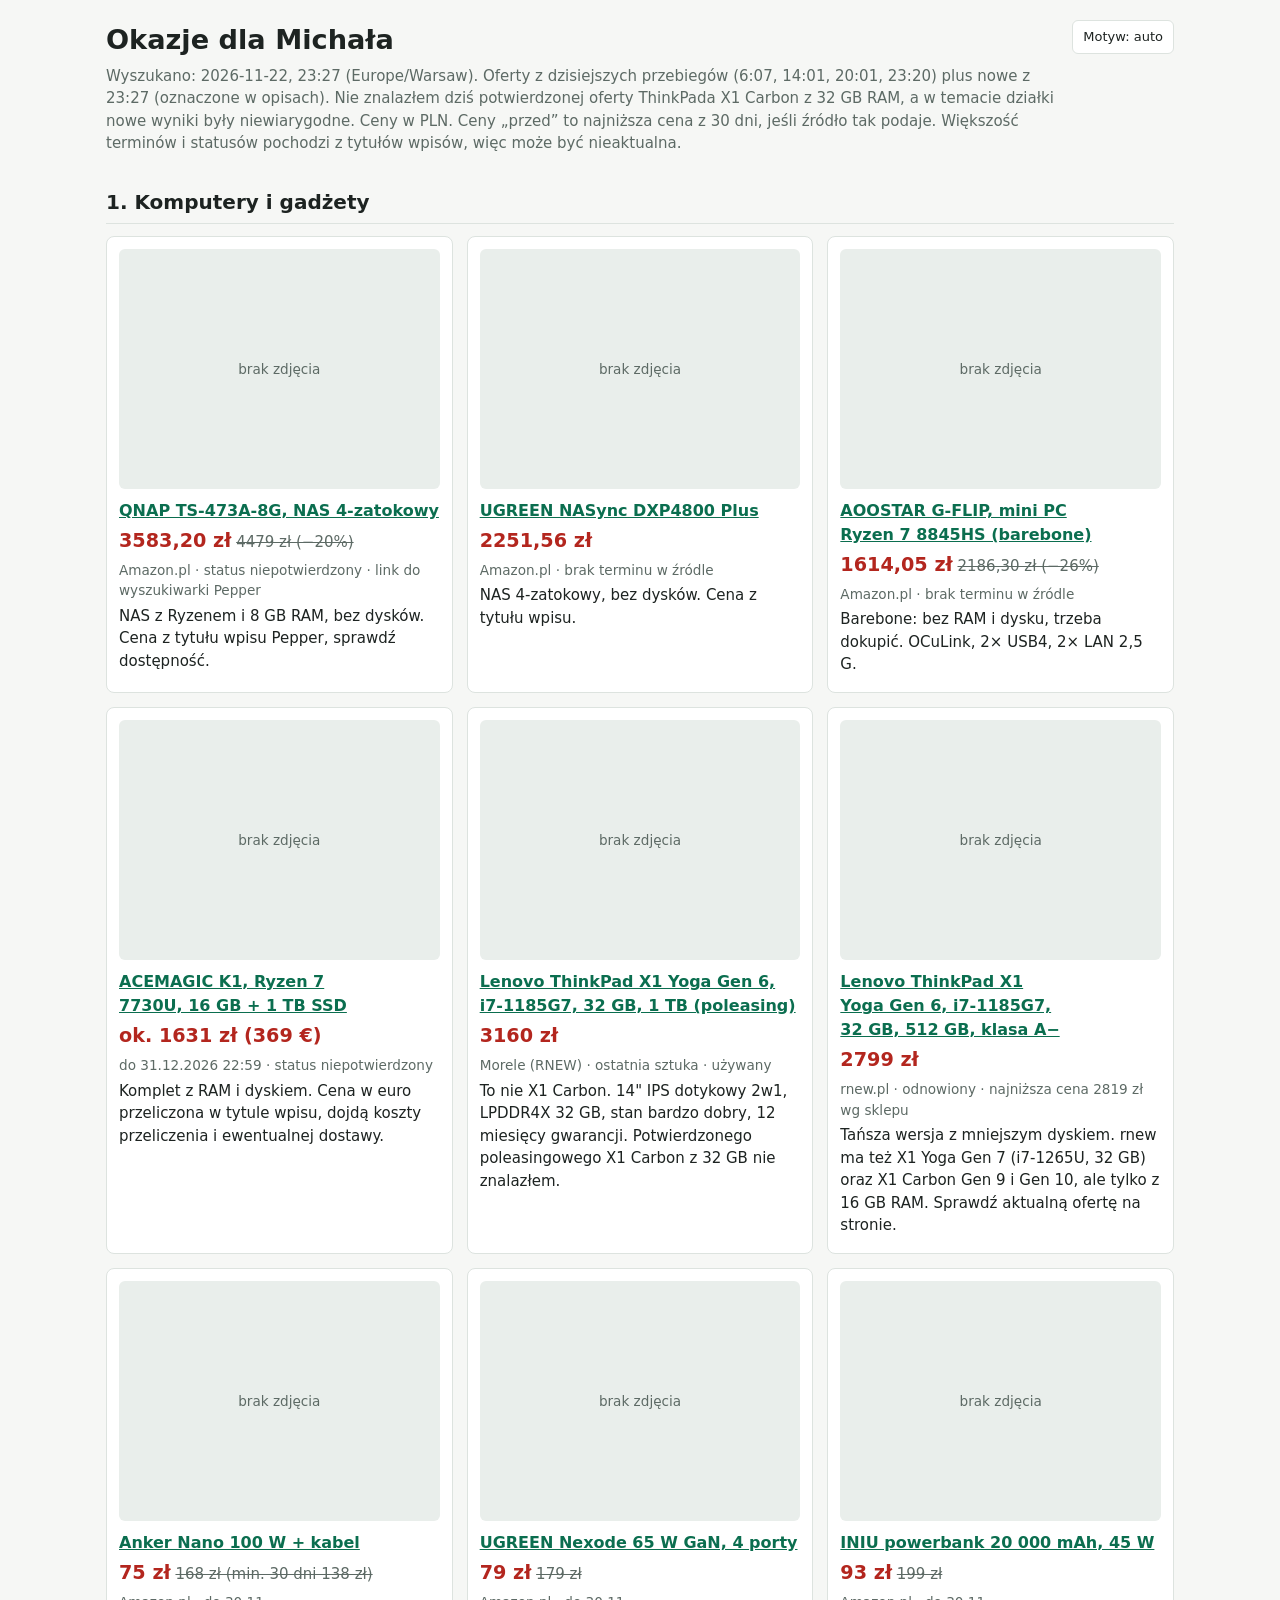
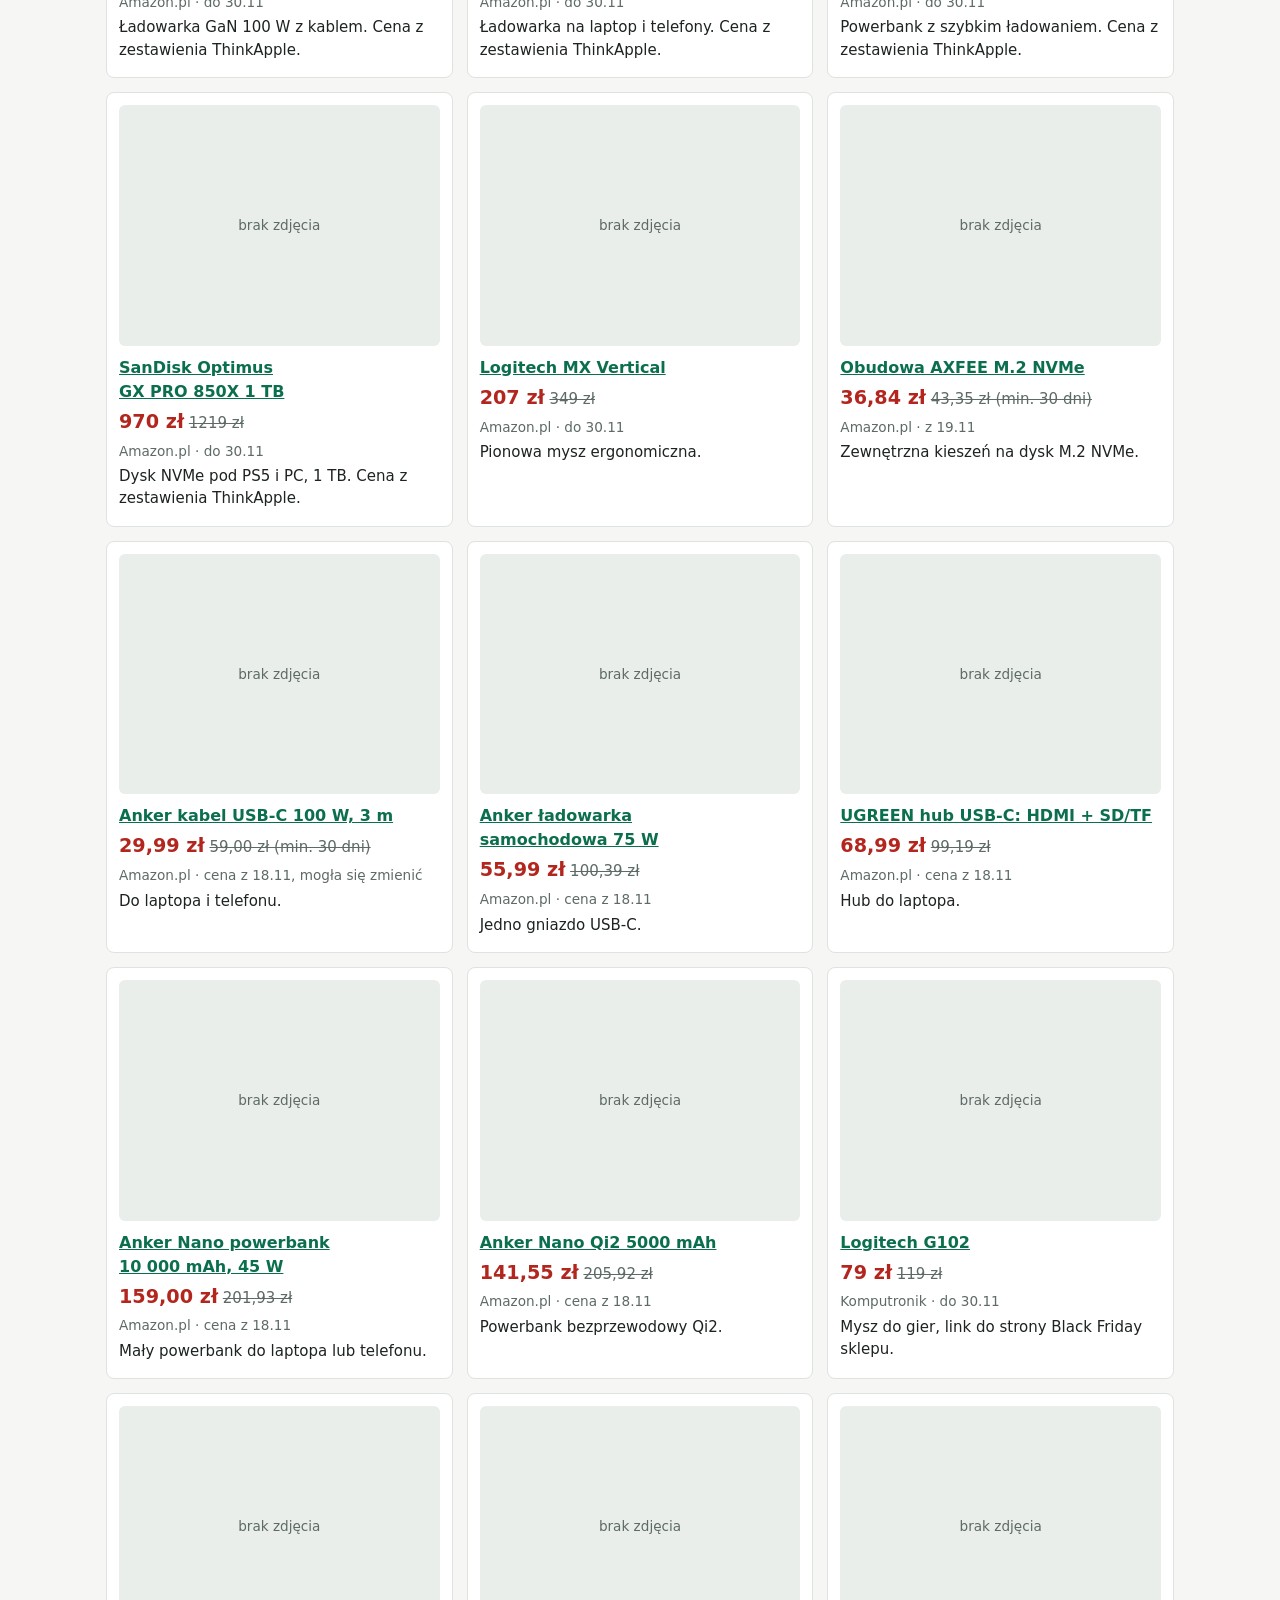
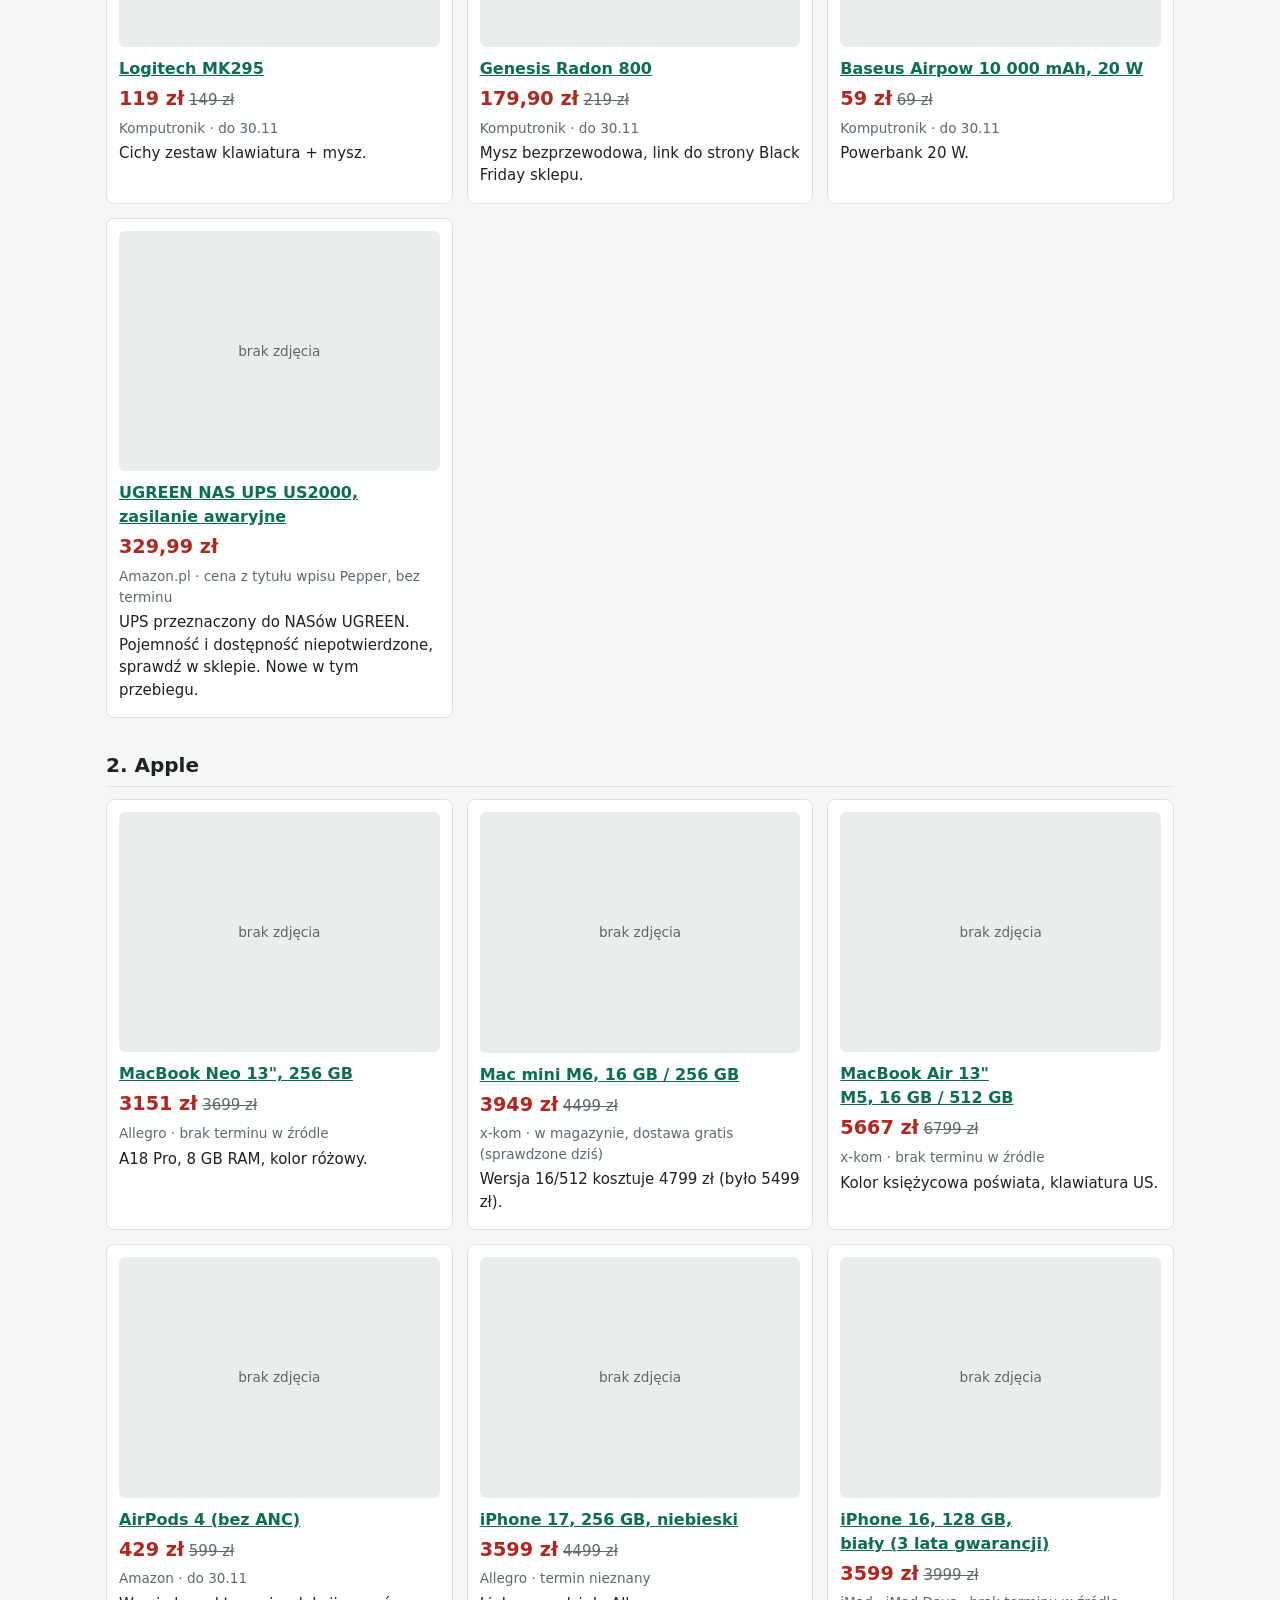
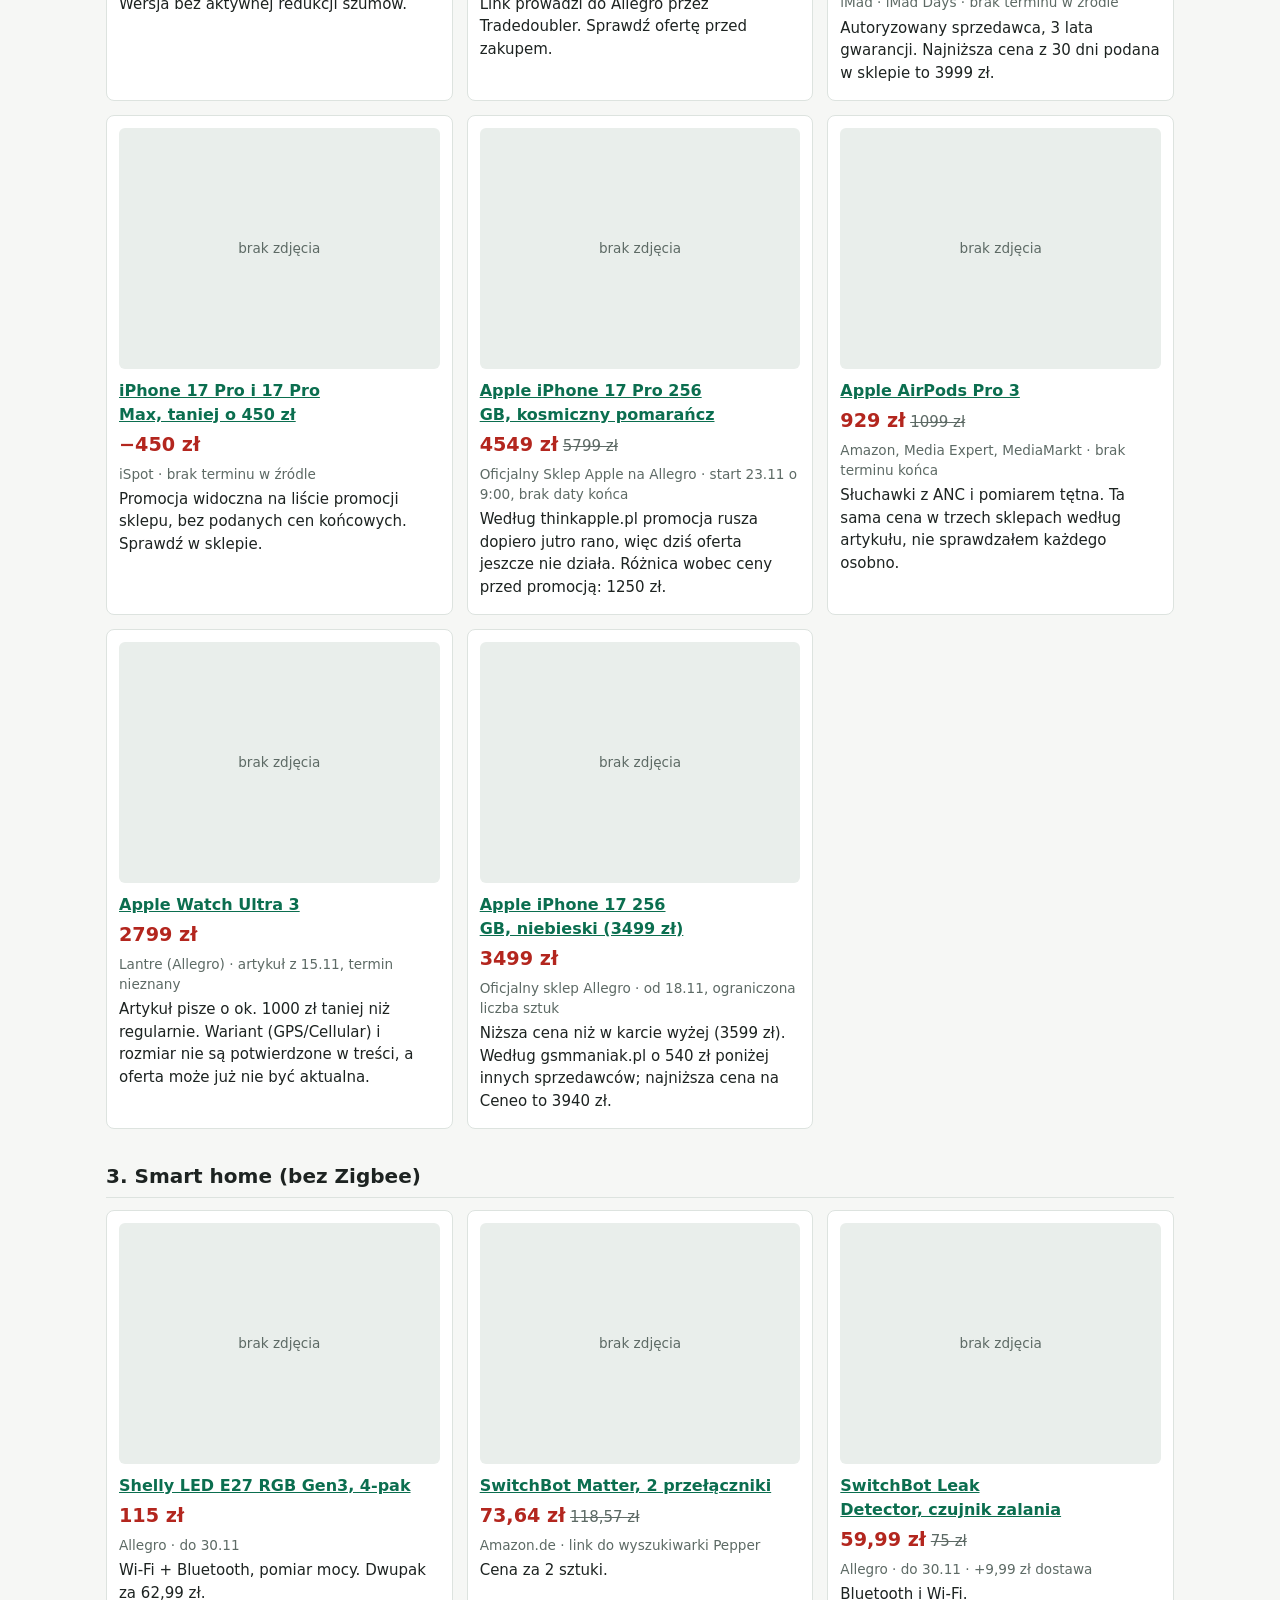
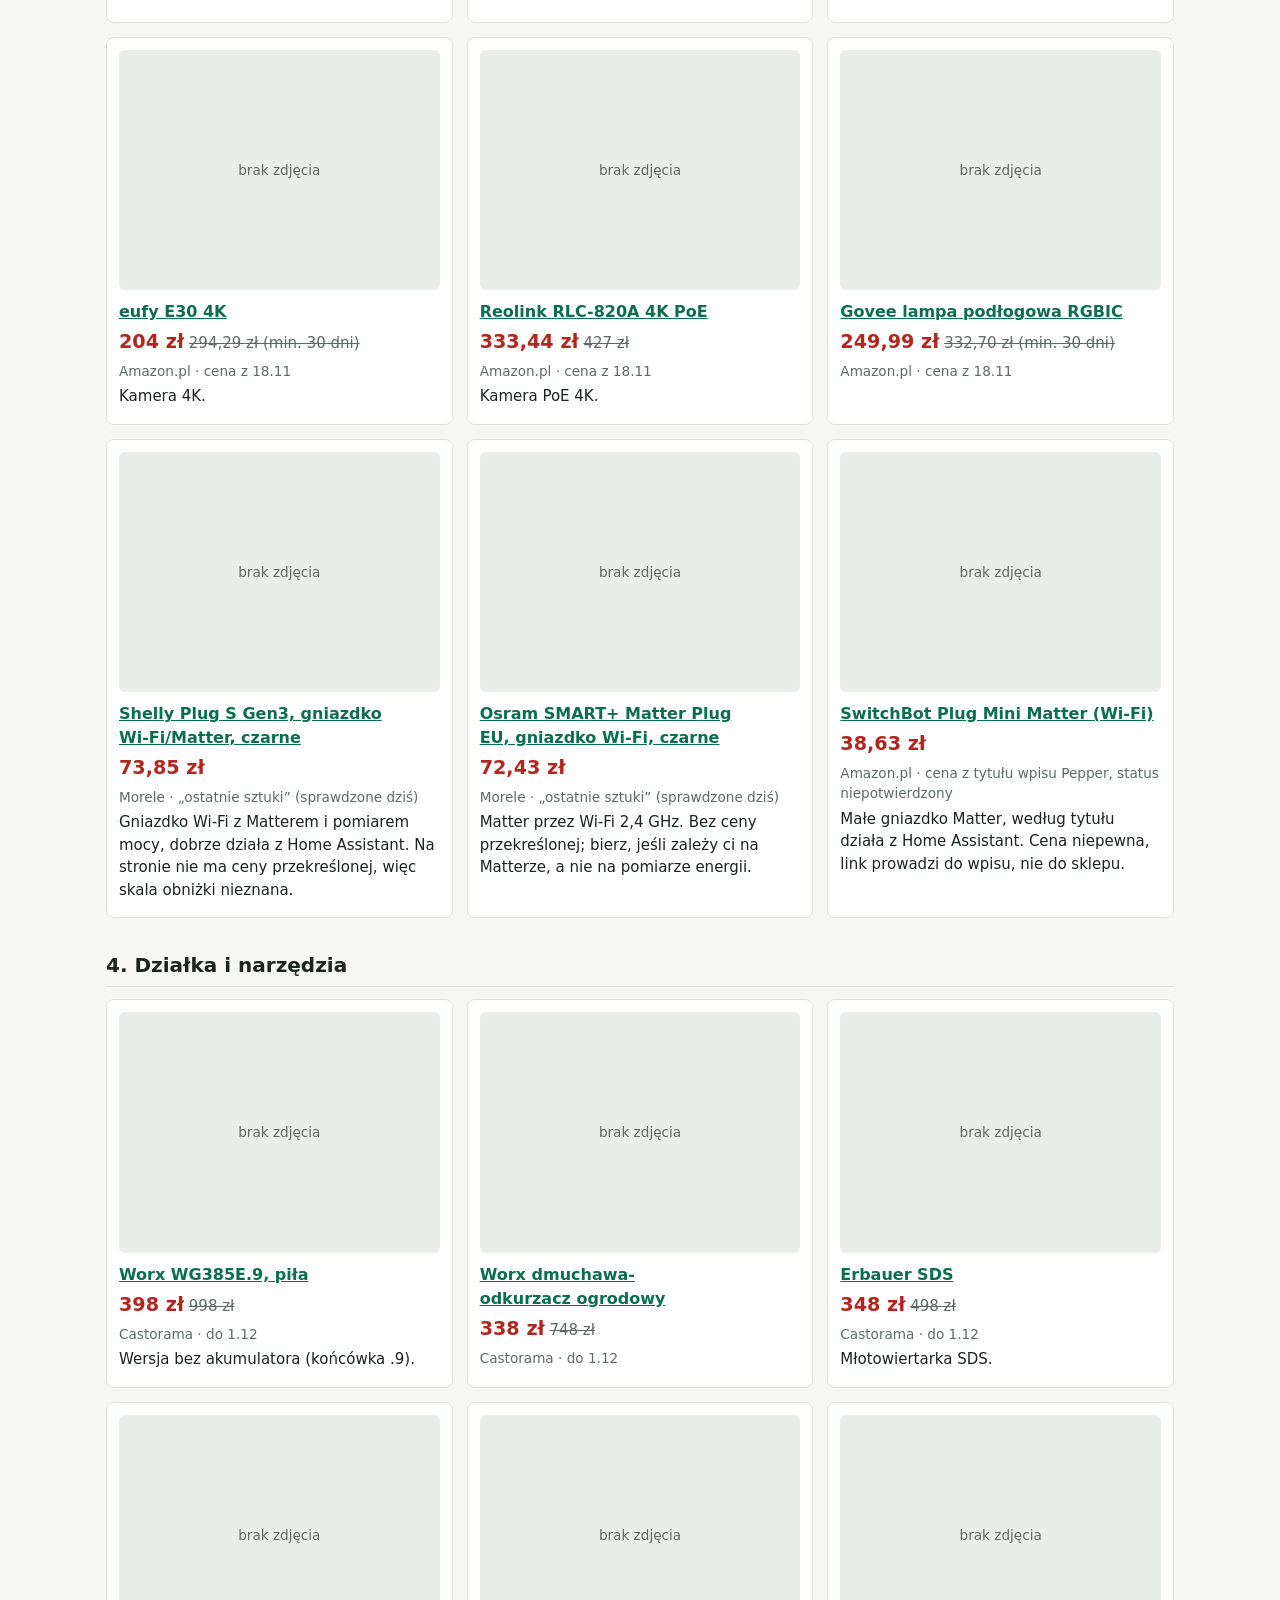
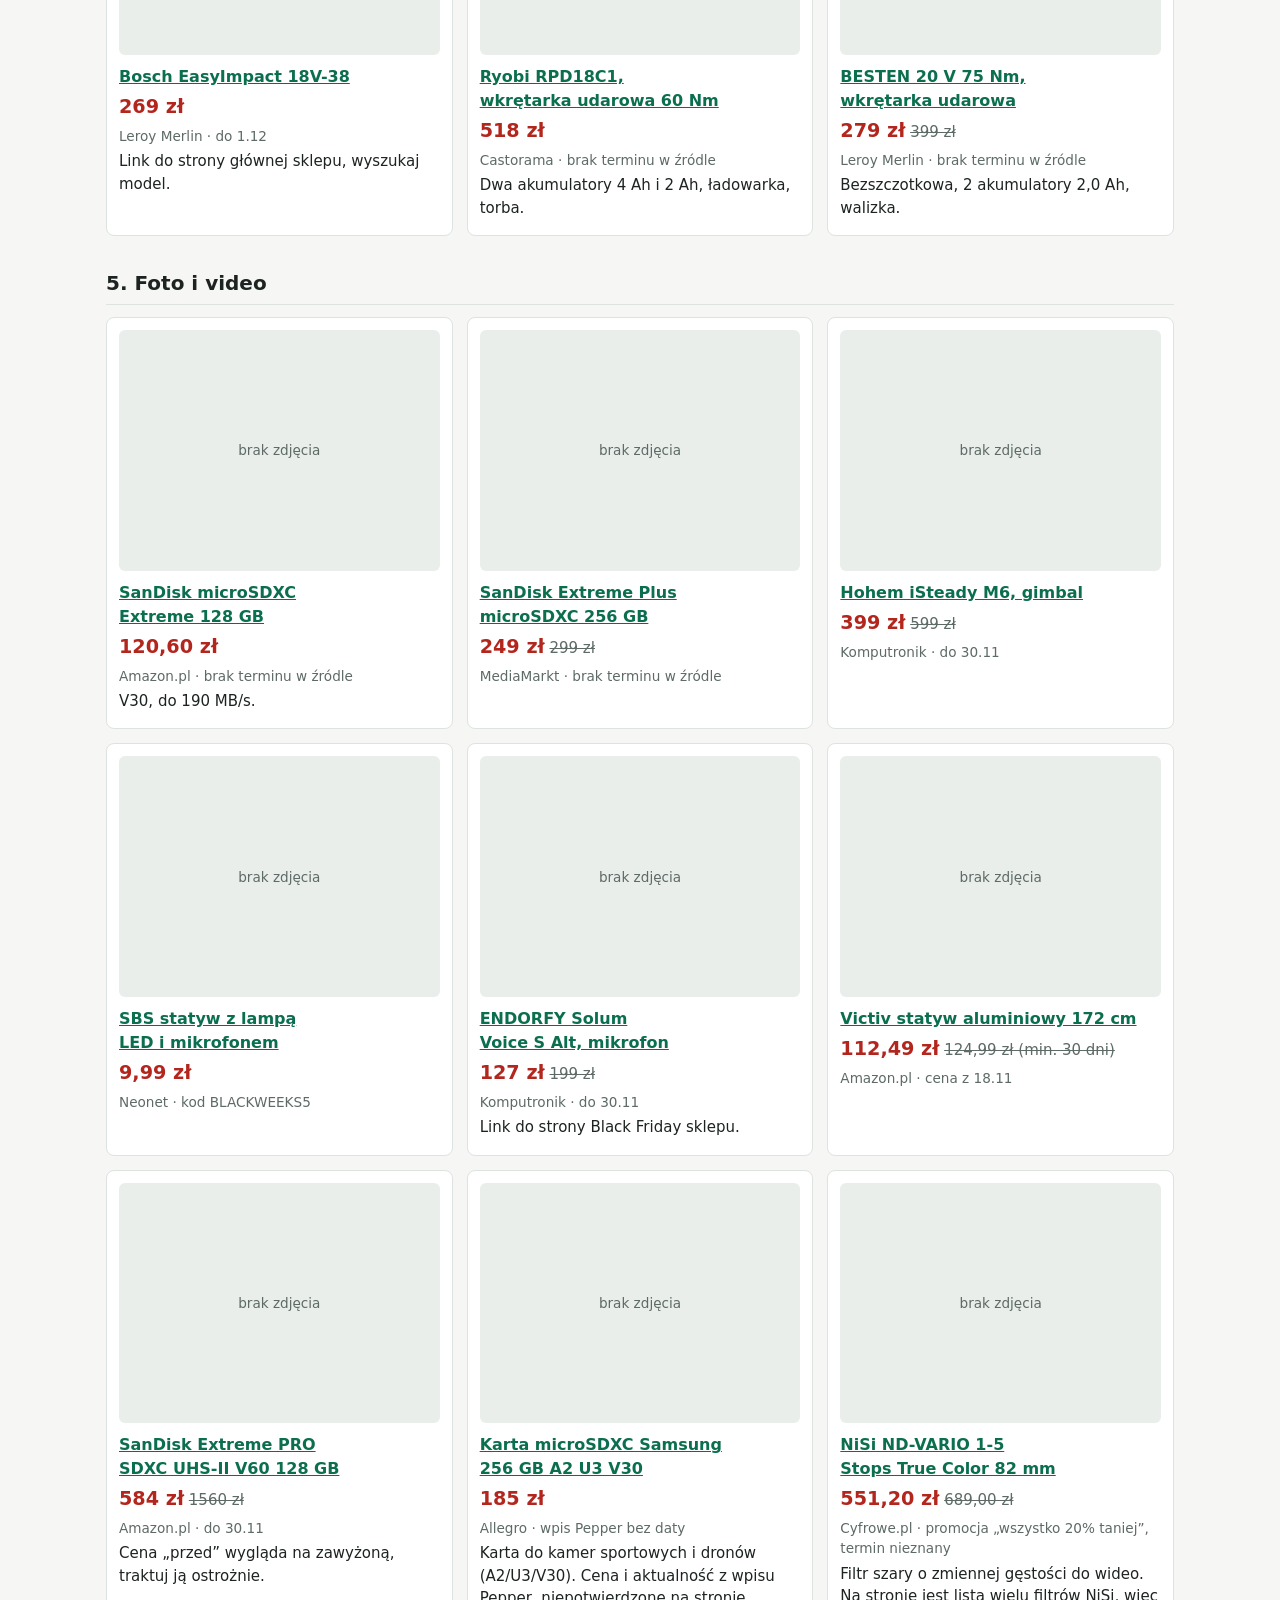
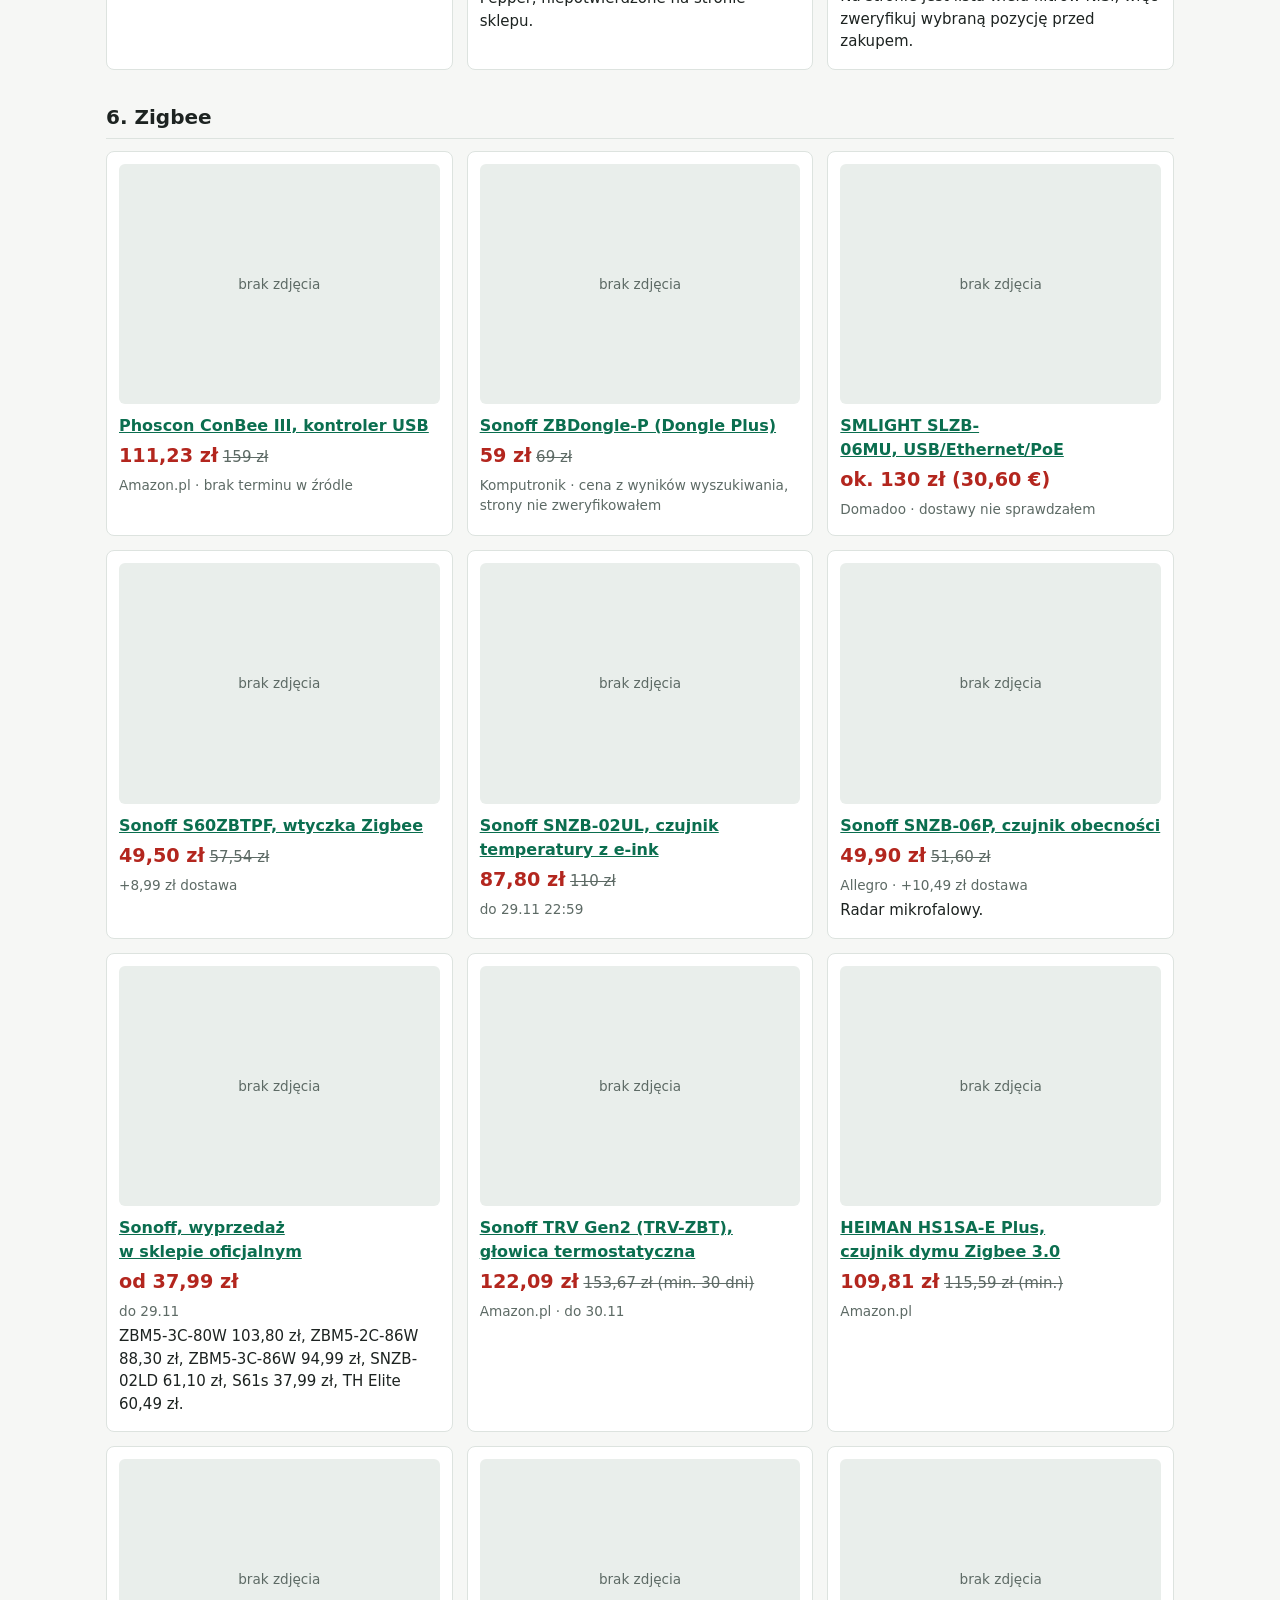
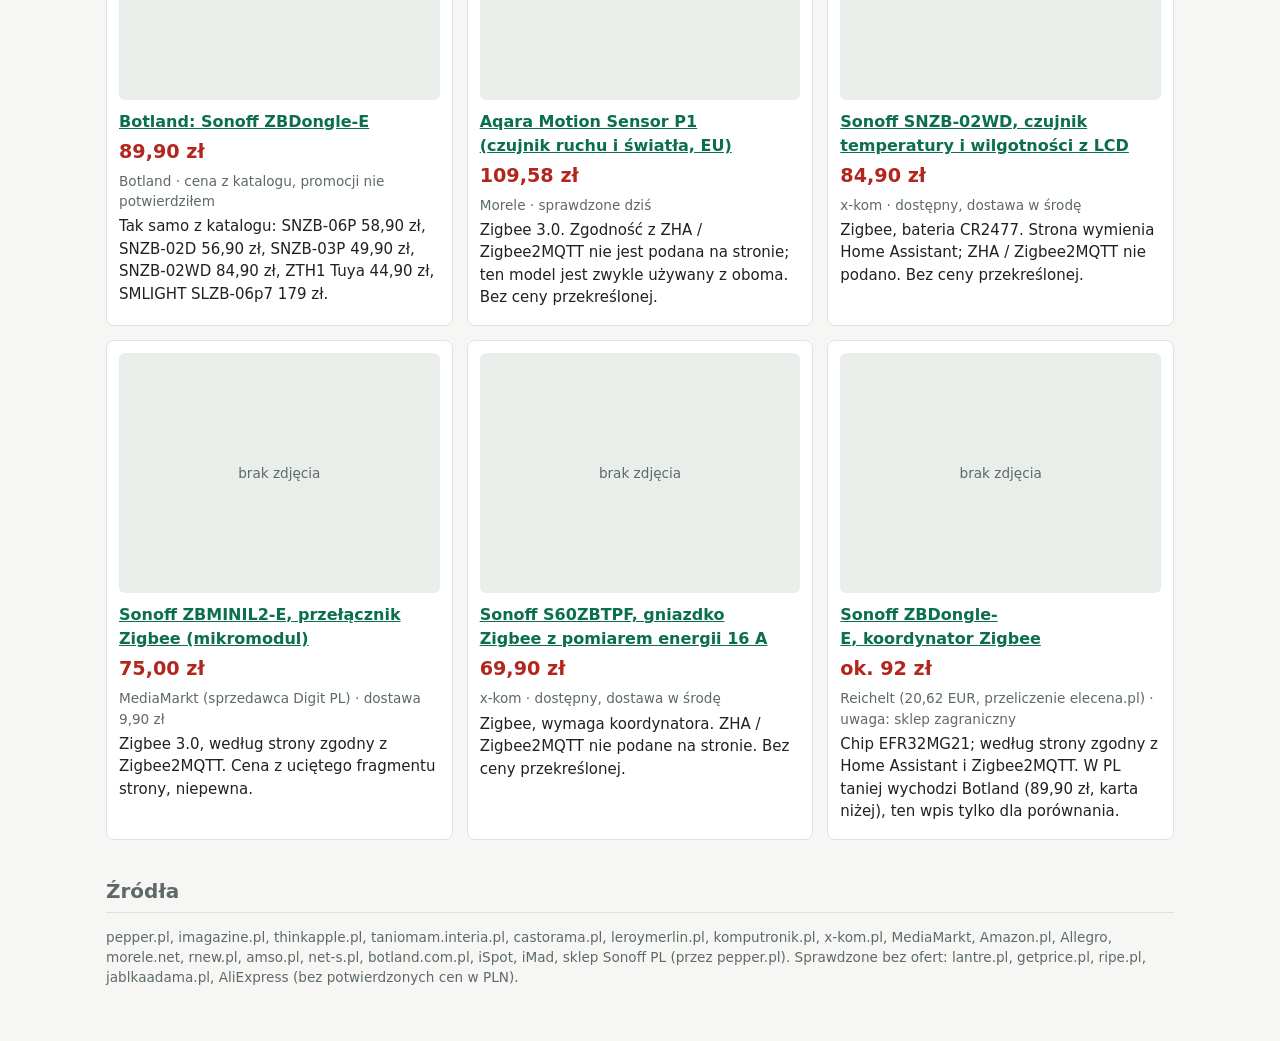
==== commit a4c20ed0: "Okazje 2026-11-22 23:27 Co-Authored-By: Claude Sonnet 5.5 <noreply@anthropic.com> Claude-Session: ht" ====
--- a/okazje/index.html
+++ b/okazje/index.html
@@ -6,7 +6,7 @@
 <meta name="viewport" content="width=device-width,initial-scale=1,viewport-fit=cover">
 <meta name="robots" content="noindex,nofollow">
 <meta name="color-scheme" content="light dark">
-<title>Okazje 2026-11-22 23:20</title>
+<title>Okazje 2026-11-22 23:27</title>
 <style>
 :root{--bg:#f6f7f5;--fg:#1d2321;--mut:#5d6a65;--card:#fff;--line:#dde3df;--acc:#0b6e4f;--new:#b3261e;--noph:#e9eeeb;--font:'Inter',system-ui,-apple-system,"Segoe UI",sans-serif;--head:'Space Grotesk','Inter',system-ui,-apple-system,"Segoe UI",sans-serif}
 @media (prefers-color-scheme:dark){:root:not([data-theme="light"]){--bg:#121715;--fg:#e8eeea;--mut:#9aa8a1;--card:#1a211e;--line:#2b3631;--acc:#5fd0a6;--new:#ff8a80;--noph:#232c28;color-scheme:dark}}
@@ -37,7 +37,7 @@
 </head>
 <body>
 <div class="w">
-<header class="top"><div><h1>Okazje dla Michała</h1><p class="sub">Wyszukano: 2026-11-22, 23:20 (Europe/Warsaw). Wszystkie oferty z dzisiejszych przebiegów (6:07, 14:01, 20:01) plus nowe sklepy. Ceny w PLN. Ceny „przed” to najniższa cena z 30 dni, jeśli źródło tak podaje. Większość terminów i statusów pochodzi z tytułów wpisów, więc może być nieaktualna.</p></div><button class="tg" type="button" id="tg">Motyw</button></header>
+<header class="top"><div><h1>Okazje dla Michała</h1><p class="sub">Wyszukano: 2026-11-22, 23:27 (Europe/Warsaw). Oferty z dzisiejszych przebiegów (6:07, 14:01, 20:01, 23:20) plus nowe z 23:27 (oznaczone w opisach). Nie znalazłem dziś potwierdzonej oferty ThinkPada X1 Carbon z 32 GB RAM, a w temacie działki nowe wyniki były niewiarygodne. Ceny w PLN. Ceny „przed” to najniższa cena z 30 dni, jeśli źródło tak podaje. Większość terminów i statusów pochodzi z tytułów wpisów, więc może być nieaktualna.</p></div><button class="tg" type="button" id="tg">Motyw</button></header>
 <section><h2>1. Komputery i gadżety</h2><div class="grid">
 <article class="card"><a class="ph" href="https://static.pepper.pl/threads/raw/d0Sd4/1367979_1/re/768x768/qt/60/1367979_1.jpg" target="_blank" rel="noopener"><img src="https://static.pepper.pl/threads/raw/d0Sd4/1367979_1/re/768x768/qt/60/1367979_1.jpg" alt="" loading="lazy" referrerpolicy="no-referrer"></a><h3><a href="https://www.pepper.pl/search?q=QNAP+TS-473A-8G" target="_blank" rel="noopener">QNAP TS-473A-8G, NAS 4-zatokowy</a></h3><p class="pr"><b class="new">3583,20 zł</b> <s>4479 zł (−20%)</s></p><p class="meta">Amazon.pl · status niepotwierdzony · link do wyszukiwarki Pepper</p><p>NAS z Ryzenem i 8 GB RAM, bez dysków. Cena z tytułu wpisu Pepper, sprawdź dostępność.</p></article>
 <article class="card"><a class="ph" href="https://static.pepper.pl/threads/raw/Mn2LE/1390893_1/re/768x768/qt/60/1390893_1.jpg" target="_blank" rel="noopener"><img src="https://static.pepper.pl/threads/raw/Mn2LE/1390893_1/re/768x768/qt/60/1390893_1.jpg" alt="" loading="lazy" referrerpolicy="no-referrer"></a><h3><a href="https://www.pepper.pl/promocje/serwer-plikow-nas-ugreen-nasync-dxp4800-plus-1390893" target="_blank" rel="noopener">UGREEN NASync DXP4800 Plus</a></h3><p class="pr"><b class="new">2251,56 zł</b></p><p class="meta">Amazon.pl · brak terminu w źródle</p><p>NAS 4-zatokowy, bez dysków. Cena z tytułu wpisu.</p></article>
@@ -60,6 +60,7 @@
 <article class="card"><div class="noph">brak zdjęcia</div><h3><a href="https://www.komputronik.pl/promocje/black-friday" target="_blank" rel="noopener">Logitech MK295</a></h3><p class="pr"><b class="new">119 zł</b> <s>149 zł</s></p><p class="meta">Komputronik · do 30.11</p><p>Cichy zestaw klawiatura + mysz.</p></article>
 <article class="card"><div class="noph">brak zdjęcia</div><h3><a href="https://www.komputronik.pl/promocje/black-friday" target="_blank" rel="noopener">Genesis Radon 800</a></h3><p class="pr"><b class="new">179,90 zł</b> <s>219 zł</s></p><p class="meta">Komputronik · do 30.11</p><p>Mysz bezprzewodowa, link do strony Black Friday sklepu.</p></article>
 <article class="card"><a class="ph" href="https://static.komputronik.pl/product-picture/11/MOBILEBAT221681-1.jpg" target="_blank" rel="noopener"><img src="https://static.komputronik.pl/product-picture/11/MOBILEBAT221681-1.jpg" alt="" loading="lazy" referrerpolicy="no-referrer"></a><h3><a href="https://www.komputronik.pl/product/945324/powerbank-baseus-airpow-10000-mah-20w-czarny.html" target="_blank" rel="noopener">Baseus Airpow 10 000 mAh, 20 W</a></h3><p class="pr"><b class="new">59 zł</b> <s>69 zł</s></p><p class="meta">Komputronik · do 30.11</p><p>Powerbank 20 W.</p></article>
+<article class="card"><a class="ph" href="https://static.pepper.pl/threads/raw/2SrV9/1389752_1/re/768x768/qt/60/1389752_1.jpg" target="_blank" rel="noopener"><img src="https://static.pepper.pl/threads/raw/2SrV9/1389752_1/re/768x768/qt/60/1389752_1.jpg" alt="UGREEN NAS UPS US2000, zasilanie awaryjne" loading="lazy" referrerpolicy="no-referrer"></a><h3><a href="https://www.pepper.pl/promocje/ugreen-nas-ups-us2000-zasilanie-awaryjne-1389752" target="_blank" rel="noopener">UGREEN NAS UPS US2000, zasilanie awaryjne</a></h3><p class="pr"><b class="new">329,99 zł</b></p><p class="meta">Amazon.pl · cena z tytułu wpisu Pepper, bez terminu</p><p>UPS przeznaczony do NASów UGREEN. Pojemność i dostępność niepotwierdzone, sprawdź w sklepie. Nowe w tym przebiegu.</p></article>
 </div></section>
 <section><h2>2. Apple</h2><div class="grid">
 <article class="card"><a class="ph" href="https://thinkapple.pl/wp-content/uploads/2026/11/61MxIxzYvUL._AC_SL1500_-3.jpg" target="_blank" rel="noopener"><img src="https://thinkapple.pl/wp-content/uploads/2026/11/61MxIxzYvUL._AC_SL1500_-3.jpg" alt="" loading="lazy" referrerpolicy="no-referrer"></a><h3><a href="https://clk.tradedoubler.com/click?p=288386&amp;a=3021109&amp;url=https%3A%2F%2Fallegro.pl%2Fprodukt%2Flaptop-apple-macbook-neo-13-apple-a18-pro-8gb-256gb-rozowy-673f8e6e-1300-4f2e-97af-4e3abf966f4c%3FofferId%3D18481579349" target="_blank" rel="noopener">MacBook Neo 13&quot;, 256 GB</a></h3><p class="pr"><b class="new">3151 zł</b> <s>3699 zł</s></p><p class="meta">Allegro · brak terminu w źródle</p><p>A18 Pro, 8 GB RAM, kolor różowy.</p></article>
@@ -69,6 +70,10 @@
 <article class="card"><div class="noph">brak zdjęcia</div><h3><a href="https://clk.tradedoubler.com/click?p=288386&amp;a=3021109&amp;url=https%3A%2F%2Fallegro.pl%2F&amp;offerId=17978700501" target="_blank" rel="noopener">iPhone 17, 256 GB, niebieski</a></h3><p class="pr"><b class="new">3599 zł</b> <s>4499 zł</s></p><p class="meta">Allegro · termin nieznany</p><p>Link prowadzi do Allegro przez Tradedoubler. Sprawdź ofertę przed zakupem.</p></article>
 <article class="card"><div class="noph">brak zdjęcia</div><h3><a href="https://imad.pl/sklep/imad-days" target="_blank" rel="noopener">iPhone 16, 128 GB, biały (3 lata gwarancji)</a></h3><p class="pr"><b class="new">3599 zł</b> <s>3999 zł</s></p><p class="meta">iMad · iMad Days · brak terminu w źródle</p><p>Autoryzowany sprzedawca, 3 lata gwarancji. Najniższa cena z 30 dni podana w sklepie to 3999 zł.</p></article>
 <article class="card"><div class="noph">brak zdjęcia</div><h3><a href="https://ispot.pl/wszystkie-promocje" target="_blank" rel="noopener">iPhone 17 Pro i 17 Pro Max, taniej o 450 zł</a></h3><p class="pr"><b class="new">−450 zł</b></p><p class="meta">iSpot · brak terminu w źródle</p><p>Promocja widoczna na liście promocji sklepu, bez podanych cen końcowych. Sprawdź w sklepie.</p></article>
+<article class="card"><a class="ph" href="https://thinkapple.pl/wp-content/uploads/2026/11/Apple-iPhone-17-Pro-black-friday.jpg" target="_blank" rel="noopener"><img src="https://thinkapple.pl/wp-content/uploads/2026/11/Apple-iPhone-17-Pro-black-friday.jpg" alt="Apple iPhone 17 Pro 256 GB, kosmiczny pomarańcz" loading="lazy" referrerpolicy="no-referrer"></a><h3><a href="https://thinkapple.pl/2026/11/22/iphone-17-pro-256-gb-black-friday/" target="_blank" rel="noopener">Apple iPhone 17 Pro 256 GB, kosmiczny pomarańcz</a></h3><p class="pr"><b class="new">4549 zł</b> <s>5799 zł</s></p><p class="meta">Oficjalny Sklep Apple na Allegro · start 23.11 o 9:00, brak daty końca</p><p>Według thinkapple.pl promocja rusza dopiero jutro rano, więc dziś oferta jeszcze nie działa. Różnica wobec ceny przed promocją: 1250 zł.</p></article>
+<article class="card"><a class="ph" href="https://thinkapple.pl/wp-content/uploads/2026/11/Apple-AirPods-Pro-3-black-friday-2026-sq2-e1795199337217.jpg" target="_blank" rel="noopener"><img src="https://thinkapple.pl/wp-content/uploads/2026/11/Apple-AirPods-Pro-3-black-friday-2026-sq2-e1795199337217.jpg" alt="Apple AirPods Pro 3" loading="lazy" referrerpolicy="no-referrer"></a><h3><a href="https://thinkapple.pl/2026/11/20/black-friday-2026-promocja-na-airpods-pro-3/" target="_blank" rel="noopener">Apple AirPods Pro 3</a></h3><p class="pr"><b class="new">929 zł</b> <s>1099 zł</s></p><p class="meta">Amazon, Media Expert, MediaMarkt · brak terminu końca</p><p>Słuchawki z ANC i pomiarem tętna. Ta sama cena w trzech sklepach według artykułu, nie sprawdzałem każdego osobno.</p></article>
+<article class="card"><a class="ph" href="https://thinkapple.pl/wp-content/uploads/2026/11/apple-watch-ultra-3-promo-black-weeks-e1794590932584.jpg" target="_blank" rel="noopener"><img src="https://thinkapple.pl/wp-content/uploads/2026/11/apple-watch-ultra-3-promo-black-weeks-e1794590932584.jpg" alt="Apple Watch Ultra 3" loading="lazy" referrerpolicy="no-referrer"></a><h3><a href="https://thinkapple.pl/2026/11/15/hit-black-weeks-apple-watch-ultra-3-za-2799-zl/" target="_blank" rel="noopener">Apple Watch Ultra 3</a></h3><p class="pr"><b class="new">2799 zł</b></p><p class="meta">Lantre (Allegro) · artykuł z 15.11, termin nieznany</p><p>Artykuł pisze o ok. 1000 zł taniej niż regularnie. Wariant (GPS/Cellular) i rozmiar nie są potwierdzone w treści, a oferta może już nie być aktualna.</p></article>
+<article class="card"><a class="ph" href="https://www.gsmmaniak.pl/wp-content/uploads/gsmmaniak/2026/11/Apple-iPhone-17-256-GB-za-3499-zlotych-w-promocji-Black-Weeks-Allegro-2026.jpg" target="_blank" rel="noopener"><img src="https://www.gsmmaniak.pl/wp-content/uploads/gsmmaniak/2026/11/Apple-iPhone-17-256-GB-za-3499-zlotych-w-promocji-Black-Weeks-Allegro-2026.jpg" alt="Apple iPhone 17 256 GB, niebieski (3499 zł)" loading="lazy" referrerpolicy="no-referrer"></a><h3><a href="https://www.gsmmaniak.pl/1702224/apple-iphone-17-256-gb-za-3499-zlotych-w-promocji-black-weeks-allegro-2026/" target="_blank" rel="noopener">Apple iPhone 17 256 GB, niebieski (3499 zł)</a></h3><p class="pr"><b class="new">3499 zł</b></p><p class="meta">Oficjalny sklep Allegro · od 18.11, ograniczona liczba sztuk</p><p>Niższa cena niż w karcie wyżej (3599 zł). Według gsmmaniak.pl o 540 zł poniżej innych sprzedawców; najniższa cena na Ceneo to 3940 zł.</p></article>
 </div></section>
 <section><h2>3. Smart home (bez Zigbee)</h2><div class="grid">
 <article class="card"><a class="ph" href="https://static.pepper.pl/threads/raw/FMpKQ/1382596_1/re/768x768/qt/60/1382596_1.jpg" target="_blank" rel="noopener"><img src="https://static.pepper.pl/threads/raw/FMpKQ/1382596_1/re/768x768/qt/60/1382596_1.jpg" alt="" loading="lazy" referrerpolicy="no-referrer"></a><h3><a href="https://www.pepper.pl/promocje/zarowka-shelly-led-e27-rgb-gen3-85-w-806-lm-4-pak-za-115-zl-dwupak-za-6299-zl-wi-fi-bluetooth-sciemnianie-pomiar-mocy-1382596" target="_blank" rel="noopener">Shelly LED E27 RGB Gen3, 4-pak</a></h3><p class="pr"><b class="new">115 zł</b></p><p class="meta">Allegro · do 30.11</p><p>Wi-Fi + Bluetooth, pomiar mocy. Dwupak za 62,99 zł.</p></article>
@@ -77,6 +82,9 @@
 <article class="card"><div class="noph">brak zdjęcia</div><h3><a href="https://www.amazon.pl/dp/B0FMRCM9D2?tag=imagpl-21" target="_blank" rel="noopener">eufy E30 4K</a></h3><p class="pr"><b class="new">204 zł</b> <s>294,29 zł (min. 30 dni)</s></p><p class="meta">Amazon.pl · cena z 18.11</p><p>Kamera 4K.</p></article>
 <article class="card"><div class="noph">brak zdjęcia</div><h3><a href="https://www.amazon.pl/dp/B08KG289Q4?tag=imagpl-21" target="_blank" rel="noopener">Reolink RLC-820A 4K PoE</a></h3><p class="pr"><b class="new">333,44 zł</b> <s>427 zł</s></p><p class="meta">Amazon.pl · cena z 18.11</p><p>Kamera PoE 4K.</p></article>
 <article class="card"><div class="noph">brak zdjęcia</div><h3><a href="https://www.amazon.pl/dp/B09TZZXSK2?tag=imagpl-21" target="_blank" rel="noopener">Govee lampa podłogowa RGBIC</a></h3><p class="pr"><b class="new">249,99 zł</b> <s>332,70 zł (min. 30 dni)</s></p><p class="meta">Amazon.pl · cena z 18.11</p></article>
+<article class="card"><a class="ph" href="https://images.morele.net/i1064/14471297_0_i1064.jpg" target="_blank" rel="noopener"><img src="https://images.morele.net/i1064/14471297_0_i1064.jpg" alt="Shelly Plug S Gen3, gniazdko Wi-Fi/Matter, czarne" loading="lazy" referrerpolicy="no-referrer"></a><h3><a href="https://www.morele.net/shelly-inteligentne-gniazdko-plug-s-gen3-wifi-matter-czarne-14471297/" target="_blank" rel="noopener">Shelly Plug S Gen3, gniazdko Wi-Fi/Matter, czarne</a></h3><p class="pr"><b class="new">73,85 zł</b></p><p class="meta">Morele · „ostatnie sztuki” (sprawdzone dziś)</p><p>Gniazdko Wi-Fi z Matterem i pomiarem mocy, dobrze działa z Home Assistant. Na stronie nie ma ceny przekreślonej, więc skala obniżki nieznana.</p></article>
+<article class="card"><a class="ph" href="https://images.morele.net/i1064/600407128_0_i1064.jpg" target="_blank" rel="noopener"><img src="https://images.morele.net/i1064/600407128_0_i1064.jpg" alt="Osram SMART+ Matter Plug EU, gniazdko Wi-Fi, czarne" loading="lazy" referrerpolicy="no-referrer"></a><h3><a href="https://www.morele.net/osram-gniazdko-smart-matter-plug-eu-wifi-czarne-600407128/" target="_blank" rel="noopener">Osram SMART+ Matter Plug EU, gniazdko Wi-Fi, czarne</a></h3><p class="pr"><b class="new">72,43 zł</b></p><p class="meta">Morele · „ostatnie sztuki” (sprawdzone dziś)</p><p>Matter przez Wi-Fi 2,4 GHz. Bez ceny przekreślonej; bierz, jeśli zależy ci na Matterze, a nie na pomiarze energii.</p></article>
+<article class="card"><a class="ph" href="https://static.pepper.pl/threads/raw/tHPd3/1397125_1/re/768x768/qt/60/1397125_1.jpg" target="_blank" rel="noopener"><img src="https://static.pepper.pl/threads/raw/tHPd3/1397125_1/re/768x768/qt/60/1397125_1.jpg" alt="SwitchBot Plug Mini Matter (Wi-Fi)" loading="lazy" referrerpolicy="no-referrer"></a><h3><a href="https://www.pepper.pl/promocje/gniazdko-wifi-switchbot-plug-mini-matter-kompatybilne-z-alexa-apple-home-home-assistant-1397125" target="_blank" rel="noopener">SwitchBot Plug Mini Matter (Wi-Fi)</a></h3><p class="pr"><b class="new">38,63 zł</b></p><p class="meta">Amazon.pl · cena z tytułu wpisu Pepper, status niepotwierdzony</p><p>Małe gniazdko Matter, według tytułu działa z Home Assistant. Cena niepewna, link prowadzi do wpisu, nie do sklepu.</p></article>
 </div></section>
 <section><h2>4. Działka i narzędzia</h2><div class="grid">
 <article class="card"><div class="noph">brak zdjęcia</div><h3><a href="https://www.castorama.pl/black-friday" target="_blank" rel="noopener">Worx WG385E.9, piła</a></h3><p class="pr"><b class="new">398 zł</b> <s>998 zł</s></p><p class="meta">Castorama · do 1.12</p><p>Wersja bez akumulatora (końcówka .9).</p></article>
@@ -94,6 +102,8 @@
 <article class="card"><div class="noph">brak zdjęcia</div><h3><a href="https://www.komputronik.pl/promocje/black-friday" target="_blank" rel="noopener">ENDORFY Solum Voice S Alt, mikrofon</a></h3><p class="pr"><b class="new">127 zł</b> <s>199 zł</s></p><p class="meta">Komputronik · do 30.11</p><p>Link do strony Black Friday sklepu.</p></article>
 <article class="card"><div class="noph">brak zdjęcia</div><h3><a href="https://www.amazon.pl/dp/B0DHKT1RW2?tag=imagpl-21" target="_blank" rel="noopener">Victiv statyw aluminiowy 172 cm</a></h3><p class="pr"><b class="new">112,49 zł</b> <s>124,99 zł (min. 30 dni)</s></p><p class="meta">Amazon.pl · cena z 18.11</p></article>
 <article class="card"><div class="noph">brak zdjęcia</div><h3><a href="https://thinkapple.pl/2026/11/20/black-friday-2026-week-amazon-najlepsze-promocje-apple-elektronika/" target="_blank" rel="noopener">SanDisk Extreme PRO SDXC UHS-II V60 128 GB</a></h3><p class="pr"><b class="new">584 zł</b> <s>1560 zł</s></p><p class="meta">Amazon.pl · do 30.11</p><p>Cena „przed” wygląda na zawyżoną, traktuj ją ostrożnie.</p></article>
+<article class="card"><a class="ph" href="https://static.pepper.pl/threads/raw/CvzaX/1387165_1/re/768x768/qt/60/1387165_1.jpg" target="_blank" rel="noopener"><img src="https://static.pepper.pl/threads/raw/CvzaX/1387165_1/re/768x768/qt/60/1387165_1.jpg" alt="Karta microSDXC Samsung 256 GB A2 U3 V30" loading="lazy" referrerpolicy="no-referrer"></a><h3><a href="https://www.pepper.pl/promocje/karta-pamieci-samsung-microsdxc-t7-256gb-darmowa-dostawa-do-paczkopunktow-nawet-bez-smart-1390021" target="_blank" rel="noopener">Karta microSDXC Samsung 256 GB A2 U3 V30</a></h3><p class="pr"><b class="new">185 zł</b></p><p class="meta">Allegro · wpis Pepper bez daty</p><p>Karta do kamer sportowych i dronów (A2/U3/V30). Cena i aktualność z wpisu Pepper, niepotwierdzone na stronie sklepu.</p></article>
+<article class="card"><div class="noph">brak zdjęcia</div><h3><a href="https://www.cyfrowe.pl/p/natychmiastowa-promocja-na-filtry-nisi-wszystko-20-taniej" target="_blank" rel="noopener">NiSi ND-VARIO 1-5 Stops True Color 82 mm</a></h3><p class="pr"><b class="new">551,20 zł</b> <s>689,00 zł</s></p><p class="meta">Cyfrowe.pl · promocja „wszystko 20% taniej”, termin nieznany</p><p>Filtr szary o zmiennej gęstości do wideo. Na stronie jest lista wielu filtrów NiSi, więc zweryfikuj wybraną pozycję przed zakupem.</p></article>
 </div></section>
 <section><h2>6. Zigbee</h2><div class="grid">
 <article class="card"><a class="ph" href="https://static.pepper.pl/threads/raw/qjWeA/1393934_1/re/768x768/qt/60/1393934_1.jpg" target="_blank" rel="noopener"><img src="https://static.pepper.pl/threads/raw/qjWeA/1393934_1/re/768x768/qt/60/1393934_1.jpg" alt="" loading="lazy" referrerpolicy="no-referrer"></a><h3><a href="https://www.pepper.pl/promocje/phoscon-conbee-iii-uniwersalna-bramka-usb-zigbee-1393934" target="_blank" rel="noopener">Phoscon ConBee III, kontroler USB</a></h3><p class="pr"><b class="new">111,23 zł</b> <s>159 zł</s></p><p class="meta">Amazon.pl · brak terminu w źródle</p></article>
@@ -106,6 +116,11 @@
 <article class="card"><a class="ph" href="https://static.pepper.pl/threads/raw/o5rSA/1393949_1/re/768x768/qt/60/1393949_1.jpg" target="_blank" rel="noopener"><img src="https://static.pepper.pl/threads/raw/o5rSA/1393949_1/re/768x768/qt/60/1393949_1.jpg" alt="" loading="lazy" referrerpolicy="no-referrer"></a><h3><a href="https://www.pepper.pl/promocje/glowica-thermostat-sonoff-trv-gen2-smart-zigbee-trv-zbt-1393949" target="_blank" rel="noopener">Sonoff TRV Gen2 (TRV-ZBT), głowica termostatyczna</a></h3><p class="pr"><b class="new">122,09 zł</b> <s>153,67 zł (min. 30 dni)</s></p><p class="meta">Amazon.pl · do 30.11</p></article>
 <article class="card"><div class="noph">brak zdjęcia</div><h3><a href="https://www.amazon.pl/dp/B0GMQKVH9X?tag=imagpl-21" target="_blank" rel="noopener">HEIMAN HS1SA-E Plus, czujnik dymu Zigbee 3.0</a></h3><p class="pr"><b class="new">109,81 zł</b> <s>115,59 zł (min.)</s></p><p class="meta">Amazon.pl</p></article>
 <article class="card"><div class="noph">brak zdjęcia</div><h3><a href="https://botland.com.pl/" target="_blank" rel="noopener">Botland: Sonoff ZBDongle-E</a></h3><p class="pr"><b class="new">89,90 zł</b></p><p class="meta">Botland · cena z katalogu, promocji nie potwierdziłem</p><p>Tak samo z katalogu: SNZB-06P 58,90 zł, SNZB-02D 56,90 zł, SNZB-03P 49,90 zł, SNZB-02WD 84,90 zł, ZTH1 Tuya 44,90 zł, SMLIGHT SLZB-06p7 179 zł.</p></article>
+<article class="card"><a class="ph" href="https://images.morele.net/i1064/10439026_0_i1064.jpg" target="_blank" rel="noopener"><img src="https://images.morele.net/i1064/10439026_0_i1064.jpg" alt="Aqara Motion Sensor P1 (czujnik ruchu i światła, EU)" loading="lazy" referrerpolicy="no-referrer"></a><h3><a href="https://www.morele.net/aqara-aqara-czujnik-ruchu-i-swiatla-p1-wersja-eu-zigbee-10439026/" target="_blank" rel="noopener">Aqara Motion Sensor P1 (czujnik ruchu i światła, EU)</a></h3><p class="pr"><b class="new">109,58 zł</b></p><p class="meta">Morele · sprawdzone dziś</p><p>Zigbee 3.0. Zgodność z ZHA / Zigbee2MQTT nie jest podana na stronie; ten model jest zwykle używany z oboma. Bez ceny przekreślonej.</p></article>
+<article class="card"><div class="noph">brak zdjęcia</div><h3><a href="https://www.x-kom.pl/p/1489960-czujnik-sonoff-czujnik-temperatury-i-wilgotnosci-zigbee-lcd-snzb-02wd.html" target="_blank" rel="noopener">Sonoff SNZB-02WD, czujnik temperatury i wilgotności z LCD</a></h3><p class="pr"><b class="new">84,90 zł</b></p><p class="meta">x-kom · dostępny, dostawa w środę</p><p>Zigbee, bateria CR2477. Strona wymienia Home Assistant; ZHA / Zigbee2MQTT nie podano. Bez ceny przekreślonej.</p></article>
+<article class="card"><a class="ph" href="https://assets.mmsrg.com/isr/166325/c1/-/ASSET_MP_171830200/fee_786_587_png" target="_blank" rel="noopener"><img src="https://assets.mmsrg.com/isr/166325/c1/-/ASSET_MP_171830200/fee_786_587_png" alt="Sonoff ZBMINIL2-E, przełącznik Zigbee (mikromodul)" loading="lazy" referrerpolicy="no-referrer"></a><h3><a href="https://mediamarkt.pl/pl/product/_inteligentny-przelacznik-sonoff-zbminil2-e-zigbee-bialy-171830029.html" target="_blank" rel="noopener">Sonoff ZBMINIL2-E, przełącznik Zigbee (mikromodul)</a></h3><p class="pr"><b class="new">75,00 zł</b></p><p class="meta">MediaMarkt (sprzedawca Digit PL) · dostawa 9,90 zł</p><p>Zigbee 3.0, według strony zgodny z Zigbee2MQTT. Cena z uciętego fragmentu strony, niepewna.</p></article>
+<article class="card"><div class="noph">brak zdjęcia</div><h3><a href="https://www.x-kom.pl/p/1489953-gniazdo-smart-plug-sonoff-inteligentne-gniazdko-s60zbtpf-zigbee.html" target="_blank" rel="noopener">Sonoff S60ZBTPF, gniazdko Zigbee z pomiarem energii 16 A</a></h3><p class="pr"><b class="new">69,90 zł</b></p><p class="meta">x-kom · dostępny, dostawa w środę</p><p>Zigbee, wymaga koordynatora. ZHA / Zigbee2MQTT nie podane na stronie. Bez ceny przekreślonej.</p></article>
+<article class="card"><a class="ph" href="https://s3-eu-west-1.amazonaws.com/s.elecena.pl/a/b/d/abdcdfb16f0fa893d8e580f1643c7ccd.jpg" target="_blank" rel="noopener"><img src="https://s3-eu-west-1.amazonaws.com/s.elecena.pl/a/b/d/abdcdfb16f0fa893d8e580f1643c7ccd.jpg" alt="Sonoff ZBDongle-E, koordynator Zigbee" loading="lazy" referrerpolicy="no-referrer"></a><h3><a href="https://elecena.pl/product/29887165/zbdongle-e-zigbee-gateway" target="_blank" rel="noopener">Sonoff ZBDongle-E, koordynator Zigbee</a></h3><p class="pr"><b class="new">ok. 92 zł</b></p><p class="meta">Reichelt (20,62 EUR, przeliczenie elecena.pl) · uwaga: sklep zagraniczny</p><p>Chip EFR32MG21; według strony zgodny z Home Assistant i Zigbee2MQTT. W PL taniej wychodzi Botland (89,90 zł, karta niżej), ten wpis tylko dla porównania.</p></article>
 </div></section>
 <footer><h2>Źródła</h2><p>pepper.pl, imagazine.pl, thinkapple.pl, taniomam.interia.pl, castorama.pl, leroymerlin.pl, komputronik.pl, x-kom.pl, MediaMarkt, Amazon.pl, Allegro, morele.net, rnew.pl, amso.pl, net-s.pl, botland.com.pl, iSpot, iMad, sklep Sonoff PL (przez pepper.pl). Sprawdzone bez ofert: lantre.pl, getprice.pl, ripe.pl, jablkaadama.pl, AliExpress (bez potwierdzonych cen w PLN).</p></footer>
 </div>
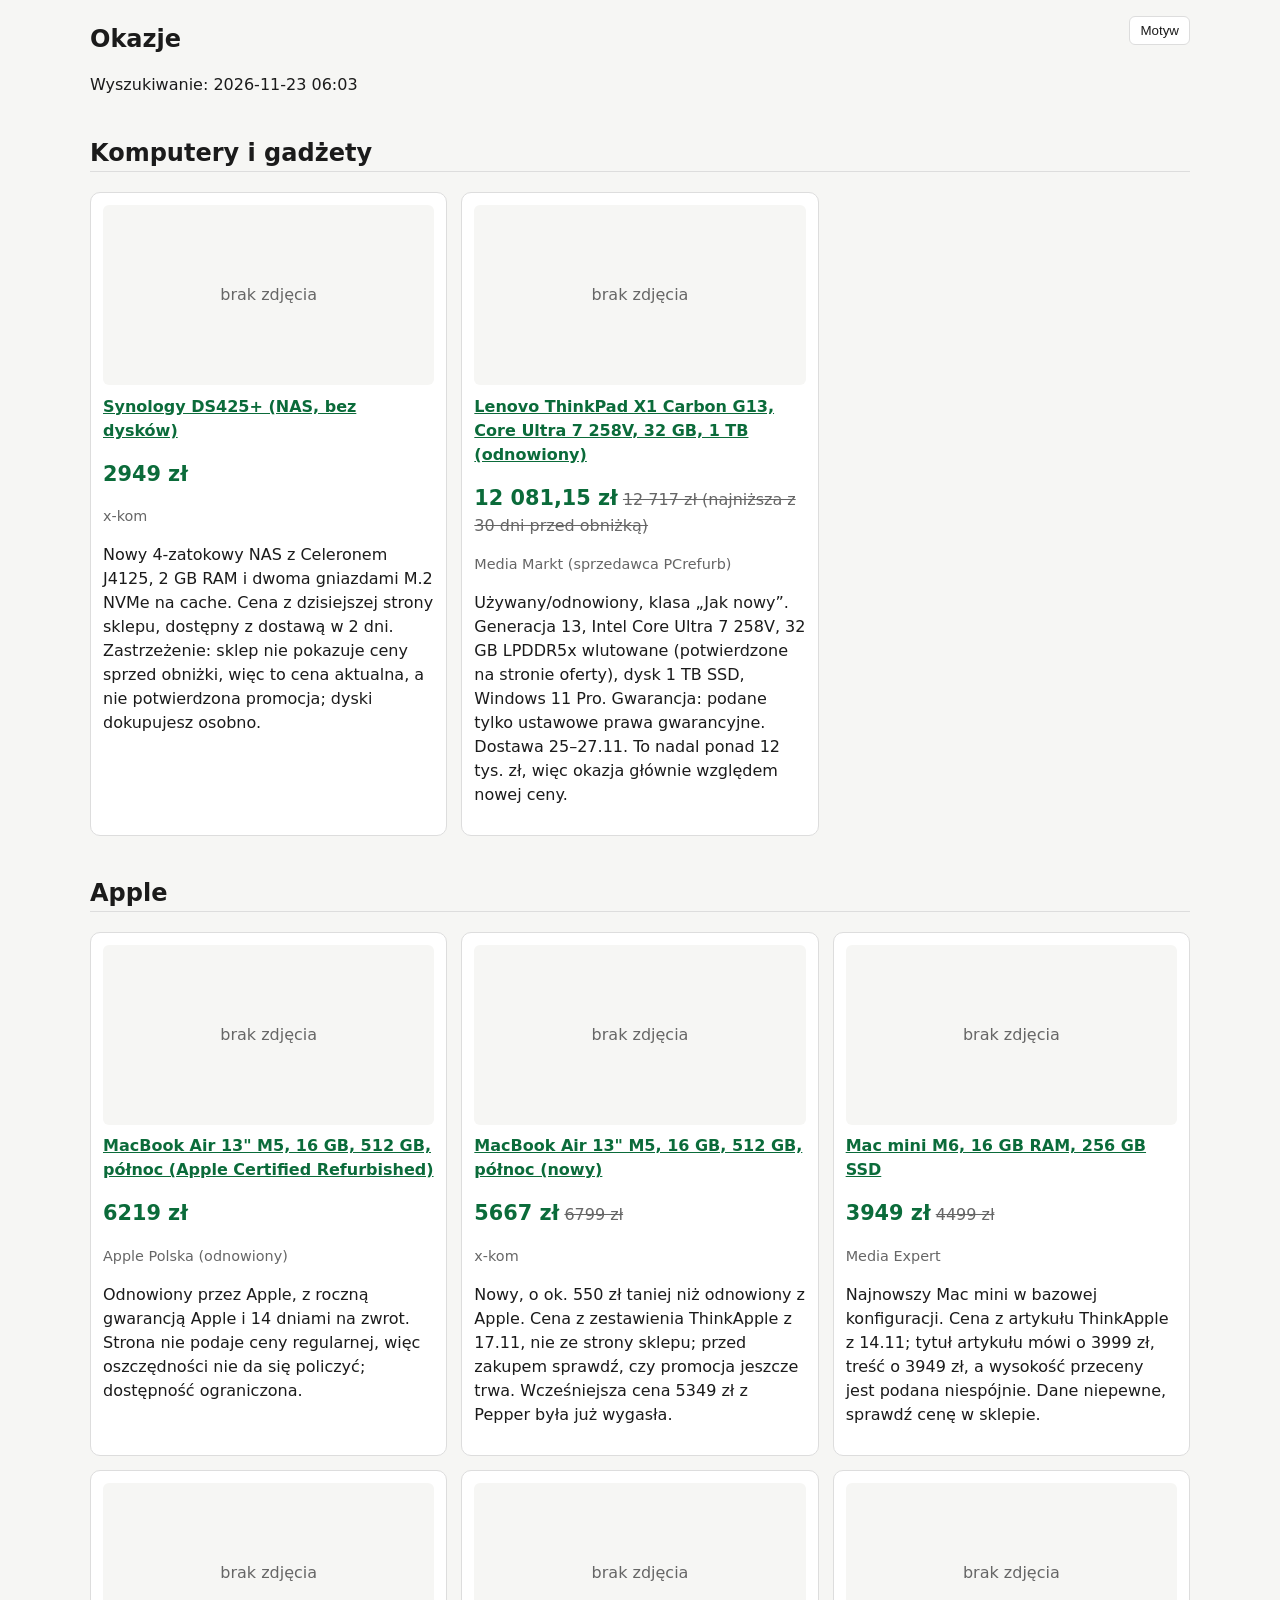
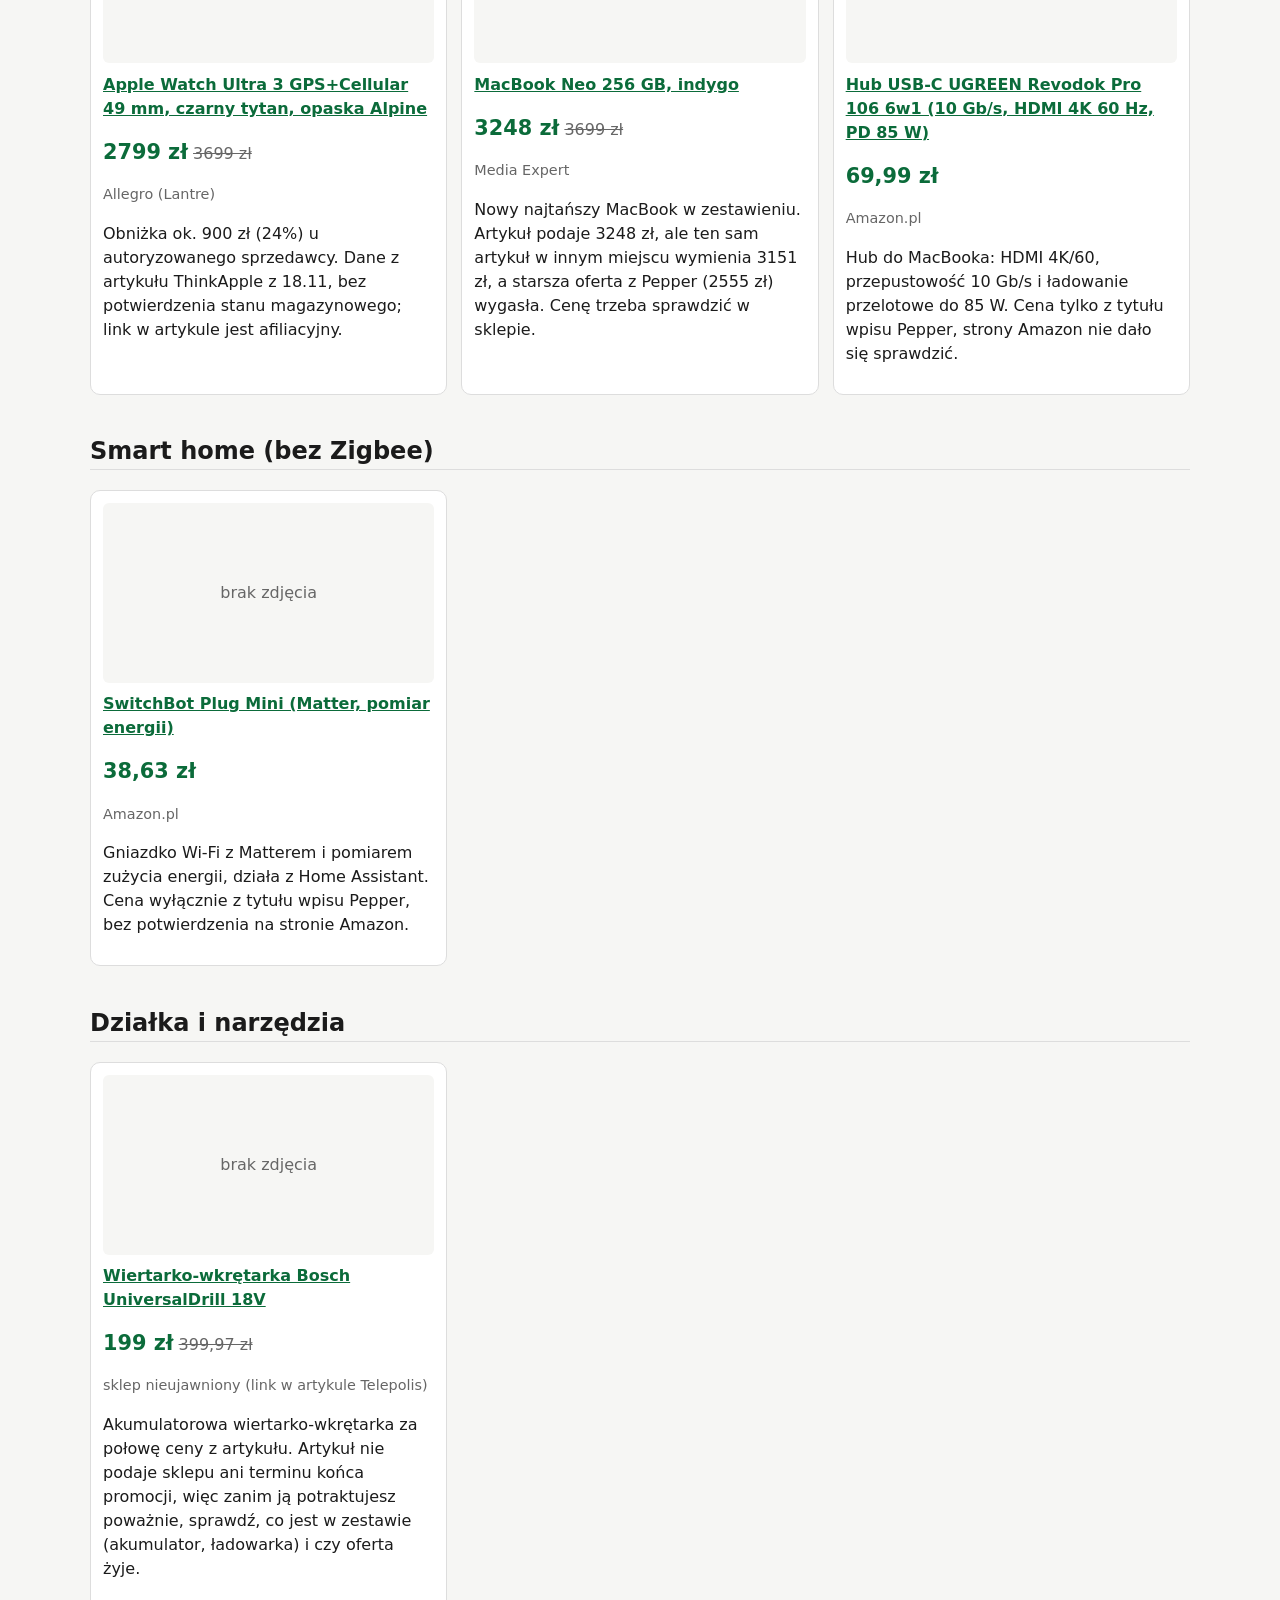
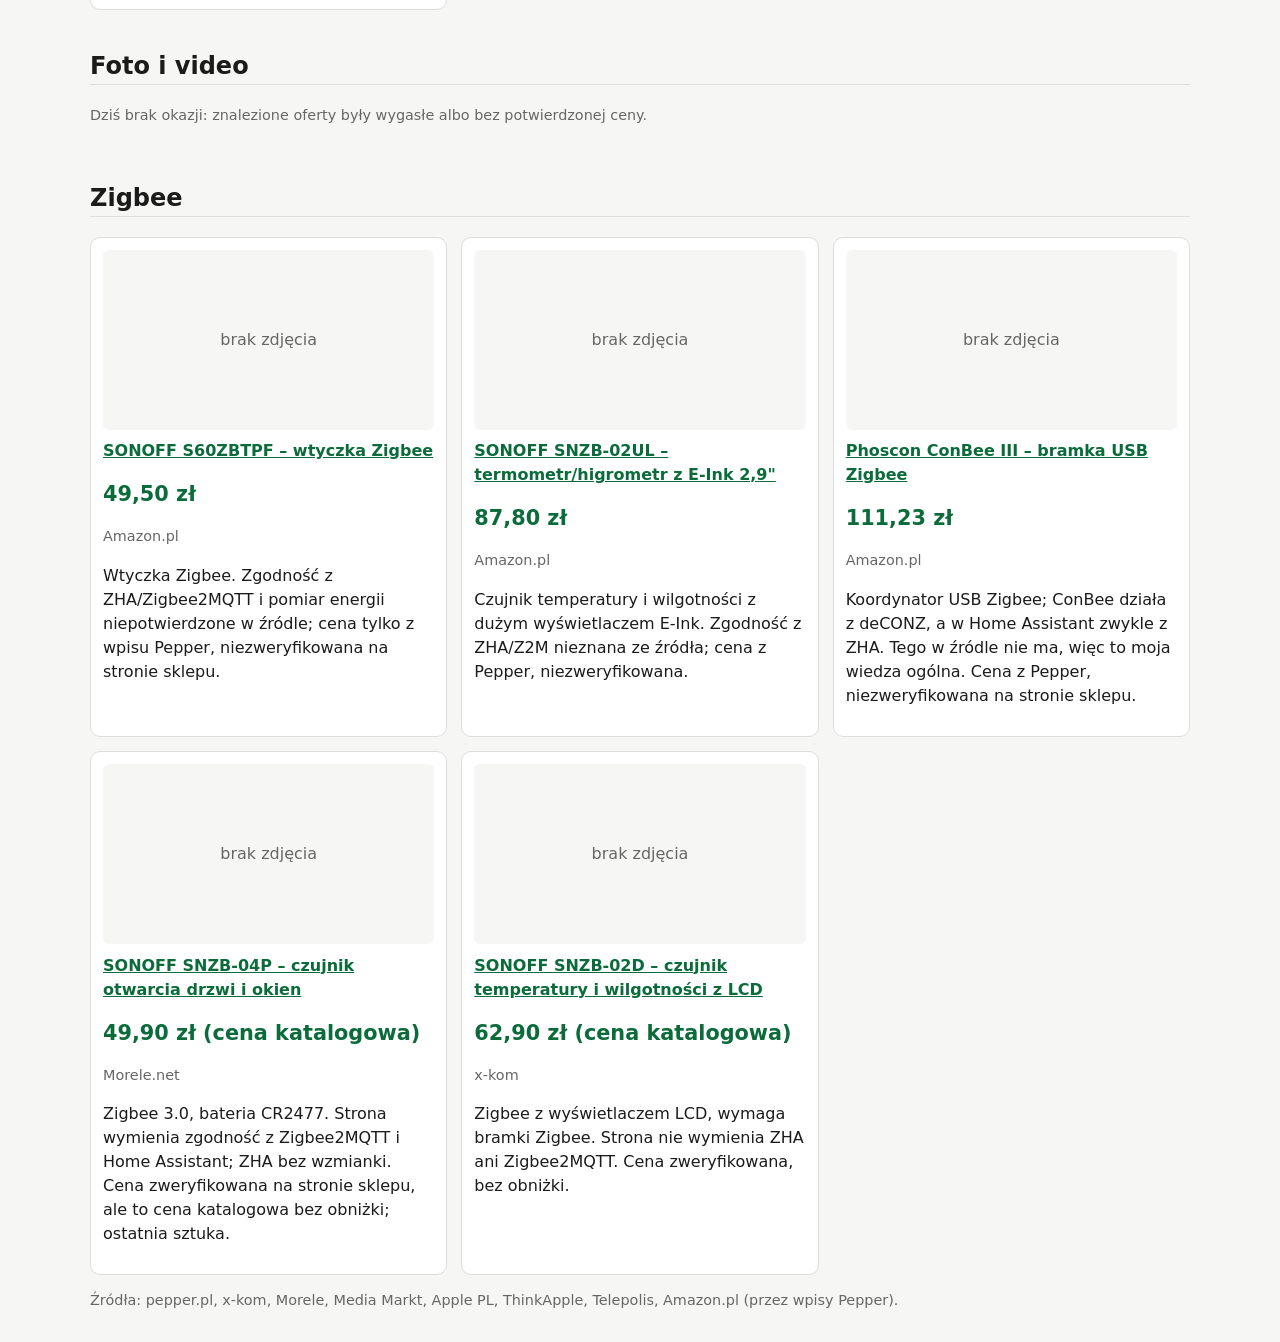
==== commit 290c557c: "Okazje 2026-11-23 06:03" ====
--- a/okazje/index.html
+++ b/okazje/index.html
@@ -1,139 +1,18 @@
 <!doctype html>
-<!-- zrodlo: github.com/michalfojt/okazje -->
-<html lang="pl">
-<head>
-<meta charset="utf-8">
-<meta name="viewport" content="width=device-width,initial-scale=1,viewport-fit=cover">
-<meta name="robots" content="noindex,nofollow">
-<meta name="color-scheme" content="light dark">
-<title>Okazje 2026-11-22 23:27</title>
-<style>
-:root{--bg:#f6f7f5;--fg:#1d2321;--mut:#5d6a65;--card:#fff;--line:#dde3df;--acc:#0b6e4f;--new:#b3261e;--noph:#e9eeeb;--font:'Inter',system-ui,-apple-system,"Segoe UI",sans-serif;--head:'Space Grotesk','Inter',system-ui,-apple-system,"Segoe UI",sans-serif}
-@media (prefers-color-scheme:dark){:root:not([data-theme="light"]){--bg:#121715;--fg:#e8eeea;--mut:#9aa8a1;--card:#1a211e;--line:#2b3631;--acc:#5fd0a6;--new:#ff8a80;--noph:#232c28;color-scheme:dark}}
-:root[data-theme="dark"]{--bg:#121715;--fg:#e8eeea;--mut:#9aa8a1;--card:#1a211e;--line:#2b3631;--acc:#5fd0a6;--new:#ff8a80;--noph:#232c28;color-scheme:dark}
-:root[data-theme="light"]{color-scheme:light}
-*{box-sizing:border-box}
-body{margin:0;background:var(--bg);color:var(--fg);font:15px/1.5 var(--font)}
-img{max-width:100%}
-.w{max-width:1100px;margin:0 auto;padding-block:20px 40px;padding-left:max(16px,env(safe-area-inset-left,0px));padding-right:max(16px,env(safe-area-inset-right,0px))}
-.top{display:flex;justify-content:space-between;align-items:flex-start;gap:12px}
-.tg{background:var(--card);color:var(--fg);border:1px solid var(--line);border-radius:6px;padding:6px 10px;font:inherit;font-size:13px;cursor:pointer;white-space:nowrap}
-h1,h2,h3{font-family:var(--head);text-wrap:balance}
-h1{font-size:1.7rem;margin:0 0 4px}h2{font-size:1.25rem;margin:32px 0 12px;padding-bottom:6px;border-bottom:1px solid var(--line)}
-h3{font-size:1rem;margin:10px 0 4px}
-.sub{color:var(--mut);margin:0}
-.grid{display:grid;gap:14px;grid-template-columns:repeat(auto-fill,minmax(min(100%,300px),1fr))}
-.card{background:var(--card);border:1px solid var(--line);border-radius:8px;padding:12px;min-width:0}
-.card p{margin:4px 0}
-.ph{display:block;background:var(--noph);border-radius:6px;overflow:hidden}
-.ph img{display:block;width:100%;aspect-ratio:4/3;object-fit:contain}
-.open{font-size:.8rem;color:var(--mut)}
-.noph{background:var(--noph);color:var(--mut);border-radius:6px;aspect-ratio:4/3;display:grid;place-items:center;font-size:.85rem}
-a{color:var(--acc)}a:focus-visible{outline:2px solid var(--acc);outline-offset:2px}
-.pr{font-variant-numeric:tabular-nums}.new{color:var(--new);font-size:1.2rem}.pr s{color:var(--mut)}
-.meta{color:var(--mut);font-size:.85rem}
-footer{margin-top:36px;color:var(--mut);font-size:.85rem}
-</style>
-</head>
-<body>
-<div class="w">
-<header class="top"><div><h1>Okazje dla Michała</h1><p class="sub">Wyszukano: 2026-11-22, 23:27 (Europe/Warsaw). Oferty z dzisiejszych przebiegów (6:07, 14:01, 20:01, 23:20) plus nowe z 23:27 (oznaczone w opisach). Nie znalazłem dziś potwierdzonej oferty ThinkPada X1 Carbon z 32 GB RAM, a w temacie działki nowe wyniki były niewiarygodne. Ceny w PLN. Ceny „przed” to najniższa cena z 30 dni, jeśli źródło tak podaje. Większość terminów i statusów pochodzi z tytułów wpisów, więc może być nieaktualna.</p></div><button class="tg" type="button" id="tg">Motyw</button></header>
-<section><h2>1. Komputery i gadżety</h2><div class="grid">
-<article class="card"><a class="ph" href="https://static.pepper.pl/threads/raw/d0Sd4/1367979_1/re/768x768/qt/60/1367979_1.jpg" target="_blank" rel="noopener"><img src="https://static.pepper.pl/threads/raw/d0Sd4/1367979_1/re/768x768/qt/60/1367979_1.jpg" alt="" loading="lazy" referrerpolicy="no-referrer"></a><h3><a href="https://www.pepper.pl/search?q=QNAP+TS-473A-8G" target="_blank" rel="noopener">QNAP TS-473A-8G, NAS 4-zatokowy</a></h3><p class="pr"><b class="new">3583,20 zł</b> <s>4479 zł (−20%)</s></p><p class="meta">Amazon.pl · status niepotwierdzony · link do wyszukiwarki Pepper</p><p>NAS z Ryzenem i 8 GB RAM, bez dysków. Cena z tytułu wpisu Pepper, sprawdź dostępność.</p></article>
-<article class="card"><a class="ph" href="https://static.pepper.pl/threads/raw/Mn2LE/1390893_1/re/768x768/qt/60/1390893_1.jpg" target="_blank" rel="noopener"><img src="https://static.pepper.pl/threads/raw/Mn2LE/1390893_1/re/768x768/qt/60/1390893_1.jpg" alt="" loading="lazy" referrerpolicy="no-referrer"></a><h3><a href="https://www.pepper.pl/promocje/serwer-plikow-nas-ugreen-nasync-dxp4800-plus-1390893" target="_blank" rel="noopener">UGREEN NASync DXP4800 Plus</a></h3><p class="pr"><b class="new">2251,56 zł</b></p><p class="meta">Amazon.pl · brak terminu w źródle</p><p>NAS 4-zatokowy, bez dysków. Cena z tytułu wpisu.</p></article>
-<article class="card"><a class="ph" href="https://static.pepper.pl/threads/raw/9id6q/1386628_1/re/768x768/qt/60/1386628_1.jpg" target="_blank" rel="noopener"><img src="https://static.pepper.pl/threads/raw/9id6q/1386628_1/re/768x768/qt/60/1386628_1.jpg" alt="" loading="lazy" referrerpolicy="no-referrer"></a><h3><a href="https://www.pepper.pl/promocje/aoostar-g-flip-mini-pc-r7-pro-8845hs-radeon-780-m-oculink-wifi-6-2-x-usb4-2-x-25-g-lan-1386628" target="_blank" rel="noopener">AOOSTAR G-FLIP, mini PC Ryzen 7 8845HS (barebone)</a></h3><p class="pr"><b class="new">1614,05 zł</b> <s>2186,30 zł (−26%)</s></p><p class="meta">Amazon.pl · brak terminu w źródle</p><p>Barebone: bez RAM i dysku, trzeba dokupić. OCuLink, 2× USB4, 2× LAN 2,5 G.</p></article>
-<article class="card"><a class="ph" href="https://static.pepper.pl/threads/raw/PZqjB/1394574_1/re/768x768/qt/60/1394574_1.jpg" target="_blank" rel="noopener"><img src="https://static.pepper.pl/threads/raw/PZqjB/1394574_1/re/768x768/qt/60/1394574_1.jpg" alt="" loading="lazy" referrerpolicy="no-referrer"></a><h3><a href="https://www.pepper.pl/promocje/acemagic-k1-ryzen-7-7730u-16gb-lp-1t-ssd-mini-pc-eur36900-163139zl-1394574" target="_blank" rel="noopener">ACEMAGIC K1, Ryzen 7 7730U, 16 GB + 1 TB SSD</a></h3><p class="pr"><b class="new">ok. 1631 zł (369 €)</b></p><p class="meta">do 31.12.2026 22:59 · status niepotwierdzony</p><p>Komplet z RAM i dyskiem. Cena w euro przeliczona w tytule wpisu, dojdą koszty przeliczenia i ewentualnej dostawy.</p></article>
-<article class="card"><a class="ph" href="https://images.morele.net/i1064/15862726_0_i1064.jpg" target="_blank" rel="noopener"><img src="https://images.morele.net/i1064/15862726_0_i1064.jpg" alt="" loading="lazy" referrerpolicy="no-referrer"></a><h3><a href="https://www.morele.net/laptop-poleasingowy-lenovo-laptop-2w1-lenovo-thinkpad-x1-yoga-gen6-i7-1185g7-4x4-80ghz-32-gb-ram-1000-ssd-14-ips-dotykowy-windows-11pro-thunderbolt-hdmi-tablet-15862726/" target="_blank" rel="noopener">Lenovo ThinkPad X1 Yoga Gen 6, i7-1185G7, 32 GB, 1 TB (poleasing)</a></h3><p class="pr"><b class="new">3160 zł</b></p><p class="meta">Morele (RNEW) · ostatnia sztuka · używany</p><p>To nie X1 Carbon. 14&quot; IPS dotykowy 2w1, LPDDR4X 32 GB, stan bardzo dobry, 12 miesięcy gwarancji. Potwierdzonego poleasingowego X1 Carbon z 32 GB nie znalazłem.</p></article>
-<article class="card"><div class="noph">brak zdjęcia</div><h3><a href="https://rnew.pl/pl/menu/laptopy/popularni-producenci/lenovo-186.html" target="_blank" rel="noopener">Lenovo ThinkPad X1 Yoga Gen 6, i7-1185G7, 32 GB, 512 GB, klasa A−</a></h3><p class="pr"><b class="new">2799 zł</b></p><p class="meta">rnew.pl · odnowiony · najniższa cena 2819 zł wg sklepu</p><p>Tańsza wersja z mniejszym dyskiem. rnew ma też X1 Yoga Gen 7 (i7-1265U, 32 GB) oraz X1 Carbon Gen 9 i Gen 10, ale tylko z 16 GB RAM. Sprawdź aktualną ofertę na stronie.</p></article>
-<article class="card"><div class="noph">brak zdjęcia</div><h3><a href="https://thinkapple.pl/2026/11/20/black-friday-2026-week-amazon-najlepsze-promocje-apple-elektronika/" target="_blank" rel="noopener">Anker Nano 100 W + kabel</a></h3><p class="pr"><b class="new">75 zł</b> <s>168 zł (min. 30 dni 138 zł)</s></p><p class="meta">Amazon.pl · do 30.11</p><p>Ładowarka GaN 100 W z kablem. Cena z zestawienia ThinkApple.</p></article>
-<article class="card"><div class="noph">brak zdjęcia</div><h3><a href="https://thinkapple.pl/2026/11/20/black-friday-2026-week-amazon-najlepsze-promocje-apple-elektronika/" target="_blank" rel="noopener">UGREEN Nexode 65 W GaN, 4 porty</a></h3><p class="pr"><b class="new">79 zł</b> <s>179 zł</s></p><p class="meta">Amazon.pl · do 30.11</p><p>Ładowarka na laptop i telefony. Cena z zestawienia ThinkApple.</p></article>
-<article class="card"><div class="noph">brak zdjęcia</div><h3><a href="https://thinkapple.pl/2026/11/20/black-friday-2026-week-amazon-najlepsze-promocje-apple-elektronika/" target="_blank" rel="noopener">INIU powerbank 20 000 mAh, 45 W</a></h3><p class="pr"><b class="new">93 zł</b> <s>199 zł</s></p><p class="meta">Amazon.pl · do 30.11</p><p>Powerbank z szybkim ładowaniem. Cena z zestawienia ThinkApple.</p></article>
-<article class="card"><div class="noph">brak zdjęcia</div><h3><a href="https://thinkapple.pl/2026/11/20/black-friday-2026-week-amazon-najlepsze-promocje-apple-elektronika/" target="_blank" rel="noopener">SanDisk Optimus GX PRO 850X 1 TB</a></h3><p class="pr"><b class="new">970 zł</b> <s>1219 zł</s></p><p class="meta">Amazon.pl · do 30.11</p><p>Dysk NVMe pod PS5 i PC, 1 TB. Cena z zestawienia ThinkApple.</p></article>
-<article class="card"><div class="noph">brak zdjęcia</div><h3><a href="https://thinkapple.pl/2026/11/20/black-friday-2026-week-amazon-najlepsze-promocje-apple-elektronika/" target="_blank" rel="noopener">Logitech MX Vertical</a></h3><p class="pr"><b class="new">207 zł</b> <s>349 zł</s></p><p class="meta">Amazon.pl · do 30.11</p><p>Pionowa mysz ergonomiczna.</p></article>
-<article class="card"><div class="noph">brak zdjęcia</div><h3><a href="https://www.amazon.pl/dp/B0FXRRZ5H2?tag=imagpl-21" target="_blank" rel="noopener">Obudowa AXFEE M.2 NVMe</a></h3><p class="pr"><b class="new">36,84 zł</b> <s>43,35 zł (min. 30 dni)</s></p><p class="meta">Amazon.pl · z 19.11</p><p>Zewnętrzna kieszeń na dysk M.2 NVMe.</p></article>
-<article class="card"><div class="noph">brak zdjęcia</div><h3><a href="https://www.amazon.pl/dp/B08PVPTNZL?tag=imagpl-21" target="_blank" rel="noopener">Anker kabel USB-C 100 W, 3 m</a></h3><p class="pr"><b class="new">29,99 zł</b> <s>59,00 zł (min. 30 dni)</s></p><p class="meta">Amazon.pl · cena z 18.11, mogła się zmienić</p><p>Do laptopa i telefonu.</p></article>
-<article class="card"><div class="noph">brak zdjęcia</div><h3><a href="https://www.amazon.pl/dp/B0D9NPDLG3?tag=imagpl-21" target="_blank" rel="noopener">Anker ładowarka samochodowa 75 W</a></h3><p class="pr"><b class="new">55,99 zł</b> <s>100,39 zł</s></p><p class="meta">Amazon.pl · cena z 18.11</p><p>Jedno gniazdo USB-C.</p></article>
-<article class="card"><div class="noph">brak zdjęcia</div><h3><a href="https://www.amazon.pl/dp/B0BLNDNBG1?tag=imagpl-21" target="_blank" rel="noopener">UGREEN hub USB-C: HDMI + SD/TF</a></h3><p class="pr"><b class="new">68,99 zł</b> <s>99,19 zł</s></p><p class="meta">Amazon.pl · cena z 18.11</p><p>Hub do laptopa.</p></article>
-<article class="card"><div class="noph">brak zdjęcia</div><h3><a href="https://www.amazon.pl/dp/B0DGKWTQQC?tag=imagpl-21" target="_blank" rel="noopener">Anker Nano powerbank 10 000 mAh, 45 W</a></h3><p class="pr"><b class="new">159,00 zł</b> <s>201,93 zł</s></p><p class="meta">Amazon.pl · cena z 18.11</p><p>Mały powerbank do laptopa lub telefonu.</p></article>
-<article class="card"><div class="noph">brak zdjęcia</div><h3><a href="https://www.amazon.pl/dp/B0F8J4ZTFT?tag=imagpl-21" target="_blank" rel="noopener">Anker Nano Qi2 5000 mAh</a></h3><p class="pr"><b class="new">141,55 zł</b> <s>205,92 zł</s></p><p class="meta">Amazon.pl · cena z 18.11</p><p>Powerbank bezprzewodowy Qi2.</p></article>
-<article class="card"><div class="noph">brak zdjęcia</div><h3><a href="https://www.komputronik.pl/promocje/black-friday" target="_blank" rel="noopener">Logitech G102</a></h3><p class="pr"><b class="new">79 zł</b> <s>119 zł</s></p><p class="meta">Komputronik · do 30.11</p><p>Mysz do gier, link do strony Black Friday sklepu.</p></article>
-<article class="card"><div class="noph">brak zdjęcia</div><h3><a href="https://www.komputronik.pl/promocje/black-friday" target="_blank" rel="noopener">Logitech MK295</a></h3><p class="pr"><b class="new">119 zł</b> <s>149 zł</s></p><p class="meta">Komputronik · do 30.11</p><p>Cichy zestaw klawiatura + mysz.</p></article>
-<article class="card"><div class="noph">brak zdjęcia</div><h3><a href="https://www.komputronik.pl/promocje/black-friday" target="_blank" rel="noopener">Genesis Radon 800</a></h3><p class="pr"><b class="new">179,90 zł</b> <s>219 zł</s></p><p class="meta">Komputronik · do 30.11</p><p>Mysz bezprzewodowa, link do strony Black Friday sklepu.</p></article>
-<article class="card"><a class="ph" href="https://static.komputronik.pl/product-picture/11/MOBILEBAT221681-1.jpg" target="_blank" rel="noopener"><img src="https://static.komputronik.pl/product-picture/11/MOBILEBAT221681-1.jpg" alt="" loading="lazy" referrerpolicy="no-referrer"></a><h3><a href="https://www.komputronik.pl/product/945324/powerbank-baseus-airpow-10000-mah-20w-czarny.html" target="_blank" rel="noopener">Baseus Airpow 10 000 mAh, 20 W</a></h3><p class="pr"><b class="new">59 zł</b> <s>69 zł</s></p><p class="meta">Komputronik · do 30.11</p><p>Powerbank 20 W.</p></article>
-<article class="card"><a class="ph" href="https://static.pepper.pl/threads/raw/2SrV9/1389752_1/re/768x768/qt/60/1389752_1.jpg" target="_blank" rel="noopener"><img src="https://static.pepper.pl/threads/raw/2SrV9/1389752_1/re/768x768/qt/60/1389752_1.jpg" alt="UGREEN NAS UPS US2000, zasilanie awaryjne" loading="lazy" referrerpolicy="no-referrer"></a><h3><a href="https://www.pepper.pl/promocje/ugreen-nas-ups-us2000-zasilanie-awaryjne-1389752" target="_blank" rel="noopener">UGREEN NAS UPS US2000, zasilanie awaryjne</a></h3><p class="pr"><b class="new">329,99 zł</b></p><p class="meta">Amazon.pl · cena z tytułu wpisu Pepper, bez terminu</p><p>UPS przeznaczony do NASów UGREEN. Pojemność i dostępność niepotwierdzone, sprawdź w sklepie. Nowe w tym przebiegu.</p></article>
-</div></section>
-<section><h2>2. Apple</h2><div class="grid">
-<article class="card"><a class="ph" href="https://thinkapple.pl/wp-content/uploads/2026/11/61MxIxzYvUL._AC_SL1500_-3.jpg" target="_blank" rel="noopener"><img src="https://thinkapple.pl/wp-content/uploads/2026/11/61MxIxzYvUL._AC_SL1500_-3.jpg" alt="" loading="lazy" referrerpolicy="no-referrer"></a><h3><a href="https://clk.tradedoubler.com/click?p=288386&amp;a=3021109&amp;url=https%3A%2F%2Fallegro.pl%2Fprodukt%2Flaptop-apple-macbook-neo-13-apple-a18-pro-8gb-256gb-rozowy-673f8e6e-1300-4f2e-97af-4e3abf966f4c%3FofferId%3D18481579349" target="_blank" rel="noopener">MacBook Neo 13&quot;, 256 GB</a></h3><p class="pr"><b class="new">3151 zł</b> <s>3699 zł</s></p><p class="meta">Allegro · brak terminu w źródle</p><p>A18 Pro, 8 GB RAM, kolor różowy.</p></article>
-<article class="card"><div class="noph">brak zdjęcia</div><h3><a href="https://www.x-kom.pl/p/1585374-nettop-mini-pc-apple-mac-mini-m6-16gb-256-macos.html?sm=ocUm8SBz" target="_blank" rel="noopener">Mac mini M6, 16 GB / 256 GB</a></h3><p class="pr"><b class="new">3949 zł</b> <s>4499 zł</s></p><p class="meta">x-kom · w magazynie, dostawa gratis (sprawdzone dziś)</p><p>Wersja 16/512 kosztuje 4799 zł (było 5499 zł).</p></article>
-<article class="card"><a class="ph" href="https://thinkapple.pl/wp-content/uploads/2026/10/71pZ3f231UL._AC_SL1500_-2.jpg" target="_blank" rel="noopener"><img src="https://thinkapple.pl/wp-content/uploads/2026/10/71pZ3f231UL._AC_SL1500_-2.jpg" alt="" loading="lazy" referrerpolicy="no-referrer"></a><h3><a href="https://www.x-kom.pl/p/1506294-laptop-133-i-mniejsze-apple-macbook-air-m5-16gb-512-mac-os-ksiezycowa-poswiata-8r-gpu-us.html?sm=aNpVpNLP" target="_blank" rel="noopener">MacBook Air 13&quot; M5, 16 GB / 512 GB</a></h3><p class="pr"><b class="new">5667 zł</b> <s>6799 zł</s></p><p class="meta">x-kom · brak terminu w źródle</p><p>Kolor księżycowa poświata, klawiatura US.</p></article>
-<article class="card"><a class="ph" href="https://thinkapple.pl/wp-content/uploads/2024/09/airpods-4-hero-select-202409.jpeg" target="_blank" rel="noopener"><img src="https://thinkapple.pl/wp-content/uploads/2024/09/airpods-4-hero-select-202409.jpeg" alt="" loading="lazy" referrerpolicy="no-referrer"></a><h3><a href="https://link.amazon/B0fr1DBSv" target="_blank" rel="noopener">AirPods 4 (bez ANC)</a></h3><p class="pr"><b class="new">429 zł</b> <s>599 zł</s></p><p class="meta">Amazon · do 30.11</p><p>Wersja bez aktywnej redukcji szumów.</p></article>
-<article class="card"><div class="noph">brak zdjęcia</div><h3><a href="https://clk.tradedoubler.com/click?p=288386&amp;a=3021109&amp;url=https%3A%2F%2Fallegro.pl%2F&amp;offerId=17978700501" target="_blank" rel="noopener">iPhone 17, 256 GB, niebieski</a></h3><p class="pr"><b class="new">3599 zł</b> <s>4499 zł</s></p><p class="meta">Allegro · termin nieznany</p><p>Link prowadzi do Allegro przez Tradedoubler. Sprawdź ofertę przed zakupem.</p></article>
-<article class="card"><div class="noph">brak zdjęcia</div><h3><a href="https://imad.pl/sklep/imad-days" target="_blank" rel="noopener">iPhone 16, 128 GB, biały (3 lata gwarancji)</a></h3><p class="pr"><b class="new">3599 zł</b> <s>3999 zł</s></p><p class="meta">iMad · iMad Days · brak terminu w źródle</p><p>Autoryzowany sprzedawca, 3 lata gwarancji. Najniższa cena z 30 dni podana w sklepie to 3999 zł.</p></article>
-<article class="card"><div class="noph">brak zdjęcia</div><h3><a href="https://ispot.pl/wszystkie-promocje" target="_blank" rel="noopener">iPhone 17 Pro i 17 Pro Max, taniej o 450 zł</a></h3><p class="pr"><b class="new">−450 zł</b></p><p class="meta">iSpot · brak terminu w źródle</p><p>Promocja widoczna na liście promocji sklepu, bez podanych cen końcowych. Sprawdź w sklepie.</p></article>
-<article class="card"><a class="ph" href="https://thinkapple.pl/wp-content/uploads/2026/11/Apple-iPhone-17-Pro-black-friday.jpg" target="_blank" rel="noopener"><img src="https://thinkapple.pl/wp-content/uploads/2026/11/Apple-iPhone-17-Pro-black-friday.jpg" alt="Apple iPhone 17 Pro 256 GB, kosmiczny pomarańcz" loading="lazy" referrerpolicy="no-referrer"></a><h3><a href="https://thinkapple.pl/2026/11/22/iphone-17-pro-256-gb-black-friday/" target="_blank" rel="noopener">Apple iPhone 17 Pro 256 GB, kosmiczny pomarańcz</a></h3><p class="pr"><b class="new">4549 zł</b> <s>5799 zł</s></p><p class="meta">Oficjalny Sklep Apple na Allegro · start 23.11 o 9:00, brak daty końca</p><p>Według thinkapple.pl promocja rusza dopiero jutro rano, więc dziś oferta jeszcze nie działa. Różnica wobec ceny przed promocją: 1250 zł.</p></article>
-<article class="card"><a class="ph" href="https://thinkapple.pl/wp-content/uploads/2026/11/Apple-AirPods-Pro-3-black-friday-2026-sq2-e1795199337217.jpg" target="_blank" rel="noopener"><img src="https://thinkapple.pl/wp-content/uploads/2026/11/Apple-AirPods-Pro-3-black-friday-2026-sq2-e1795199337217.jpg" alt="Apple AirPods Pro 3" loading="lazy" referrerpolicy="no-referrer"></a><h3><a href="https://thinkapple.pl/2026/11/20/black-friday-2026-promocja-na-airpods-pro-3/" target="_blank" rel="noopener">Apple AirPods Pro 3</a></h3><p class="pr"><b class="new">929 zł</b> <s>1099 zł</s></p><p class="meta">Amazon, Media Expert, MediaMarkt · brak terminu końca</p><p>Słuchawki z ANC i pomiarem tętna. Ta sama cena w trzech sklepach według artykułu, nie sprawdzałem każdego osobno.</p></article>
-<article class="card"><a class="ph" href="https://thinkapple.pl/wp-content/uploads/2026/11/apple-watch-ultra-3-promo-black-weeks-e1794590932584.jpg" target="_blank" rel="noopener"><img src="https://thinkapple.pl/wp-content/uploads/2026/11/apple-watch-ultra-3-promo-black-weeks-e1794590932584.jpg" alt="Apple Watch Ultra 3" loading="lazy" referrerpolicy="no-referrer"></a><h3><a href="https://thinkapple.pl/2026/11/15/hit-black-weeks-apple-watch-ultra-3-za-2799-zl/" target="_blank" rel="noopener">Apple Watch Ultra 3</a></h3><p class="pr"><b class="new">2799 zł</b></p><p class="meta">Lantre (Allegro) · artykuł z 15.11, termin nieznany</p><p>Artykuł pisze o ok. 1000 zł taniej niż regularnie. Wariant (GPS/Cellular) i rozmiar nie są potwierdzone w treści, a oferta może już nie być aktualna.</p></article>
-<article class="card"><a class="ph" href="https://www.gsmmaniak.pl/wp-content/uploads/gsmmaniak/2026/11/Apple-iPhone-17-256-GB-za-3499-zlotych-w-promocji-Black-Weeks-Allegro-2026.jpg" target="_blank" rel="noopener"><img src="https://www.gsmmaniak.pl/wp-content/uploads/gsmmaniak/2026/11/Apple-iPhone-17-256-GB-za-3499-zlotych-w-promocji-Black-Weeks-Allegro-2026.jpg" alt="Apple iPhone 17 256 GB, niebieski (3499 zł)" loading="lazy" referrerpolicy="no-referrer"></a><h3><a href="https://www.gsmmaniak.pl/1702224/apple-iphone-17-256-gb-za-3499-zlotych-w-promocji-black-weeks-allegro-2026/" target="_blank" rel="noopener">Apple iPhone 17 256 GB, niebieski (3499 zł)</a></h3><p class="pr"><b class="new">3499 zł</b></p><p class="meta">Oficjalny sklep Allegro · od 18.11, ograniczona liczba sztuk</p><p>Niższa cena niż w karcie wyżej (3599 zł). Według gsmmaniak.pl o 540 zł poniżej innych sprzedawców; najniższa cena na Ceneo to 3940 zł.</p></article>
-</div></section>
-<section><h2>3. Smart home (bez Zigbee)</h2><div class="grid">
-<article class="card"><a class="ph" href="https://static.pepper.pl/threads/raw/FMpKQ/1382596_1/re/768x768/qt/60/1382596_1.jpg" target="_blank" rel="noopener"><img src="https://static.pepper.pl/threads/raw/FMpKQ/1382596_1/re/768x768/qt/60/1382596_1.jpg" alt="" loading="lazy" referrerpolicy="no-referrer"></a><h3><a href="https://www.pepper.pl/promocje/zarowka-shelly-led-e27-rgb-gen3-85-w-806-lm-4-pak-za-115-zl-dwupak-za-6299-zl-wi-fi-bluetooth-sciemnianie-pomiar-mocy-1382596" target="_blank" rel="noopener">Shelly LED E27 RGB Gen3, 4-pak</a></h3><p class="pr"><b class="new">115 zł</b></p><p class="meta">Allegro · do 30.11</p><p>Wi-Fi + Bluetooth, pomiar mocy. Dwupak za 62,99 zł.</p></article>
-<article class="card"><a class="ph" href="https://static.pepper.pl/threads/raw/xQF3P/1394477_1/re/768x768/qt/60/1394477_1.jpg" target="_blank" rel="noopener"><img src="https://static.pepper.pl/threads/raw/xQF3P/1394477_1/re/768x768/qt/60/1394477_1.jpg" alt="" loading="lazy" referrerpolicy="no-referrer"></a><h3><a href="https://www.pepper.pl/search?q=SwitchBot+Matter+prze%C5%82%C4%85czniki" target="_blank" rel="noopener">SwitchBot Matter, 2 przełączniki</a></h3><p class="pr"><b class="new">73,64 zł</b> <s>118,57 zł</s></p><p class="meta">Amazon.de · link do wyszukiwarki Pepper</p><p>Cena za 2 sztuki.</p></article>
-<article class="card"><a class="ph" href="https://static.pepper.pl/threads/raw/oLqjj/1381189_1/re/768x768/qt/60/1381189_1.jpg" target="_blank" rel="noopener"><img src="https://static.pepper.pl/threads/raw/oLqjj/1381189_1/re/768x768/qt/60/1381189_1.jpg" alt="" loading="lazy" referrerpolicy="no-referrer"></a><h3><a href="https://www.pepper.pl/promocje/switchbot-leak-detector-w4402010-czujnik-zalania-wifi-bluetooth-1381189" target="_blank" rel="noopener">SwitchBot Leak Detector, czujnik zalania</a></h3><p class="pr"><b class="new">59,99 zł</b> <s>75 zł</s></p><p class="meta">Allegro · do 30.11 · +9,99 zł dostawa</p><p>Bluetooth i Wi-Fi.</p></article>
-<article class="card"><div class="noph">brak zdjęcia</div><h3><a href="https://www.amazon.pl/dp/B0FMRCM9D2?tag=imagpl-21" target="_blank" rel="noopener">eufy E30 4K</a></h3><p class="pr"><b class="new">204 zł</b> <s>294,29 zł (min. 30 dni)</s></p><p class="meta">Amazon.pl · cena z 18.11</p><p>Kamera 4K.</p></article>
-<article class="card"><div class="noph">brak zdjęcia</div><h3><a href="https://www.amazon.pl/dp/B08KG289Q4?tag=imagpl-21" target="_blank" rel="noopener">Reolink RLC-820A 4K PoE</a></h3><p class="pr"><b class="new">333,44 zł</b> <s>427 zł</s></p><p class="meta">Amazon.pl · cena z 18.11</p><p>Kamera PoE 4K.</p></article>
-<article class="card"><div class="noph">brak zdjęcia</div><h3><a href="https://www.amazon.pl/dp/B09TZZXSK2?tag=imagpl-21" target="_blank" rel="noopener">Govee lampa podłogowa RGBIC</a></h3><p class="pr"><b class="new">249,99 zł</b> <s>332,70 zł (min. 30 dni)</s></p><p class="meta">Amazon.pl · cena z 18.11</p></article>
-<article class="card"><a class="ph" href="https://images.morele.net/i1064/14471297_0_i1064.jpg" target="_blank" rel="noopener"><img src="https://images.morele.net/i1064/14471297_0_i1064.jpg" alt="Shelly Plug S Gen3, gniazdko Wi-Fi/Matter, czarne" loading="lazy" referrerpolicy="no-referrer"></a><h3><a href="https://www.morele.net/shelly-inteligentne-gniazdko-plug-s-gen3-wifi-matter-czarne-14471297/" target="_blank" rel="noopener">Shelly Plug S Gen3, gniazdko Wi-Fi/Matter, czarne</a></h3><p class="pr"><b class="new">73,85 zł</b></p><p class="meta">Morele · „ostatnie sztuki” (sprawdzone dziś)</p><p>Gniazdko Wi-Fi z Matterem i pomiarem mocy, dobrze działa z Home Assistant. Na stronie nie ma ceny przekreślonej, więc skala obniżki nieznana.</p></article>
-<article class="card"><a class="ph" href="https://images.morele.net/i1064/600407128_0_i1064.jpg" target="_blank" rel="noopener"><img src="https://images.morele.net/i1064/600407128_0_i1064.jpg" alt="Osram SMART+ Matter Plug EU, gniazdko Wi-Fi, czarne" loading="lazy" referrerpolicy="no-referrer"></a><h3><a href="https://www.morele.net/osram-gniazdko-smart-matter-plug-eu-wifi-czarne-600407128/" target="_blank" rel="noopener">Osram SMART+ Matter Plug EU, gniazdko Wi-Fi, czarne</a></h3><p class="pr"><b class="new">72,43 zł</b></p><p class="meta">Morele · „ostatnie sztuki” (sprawdzone dziś)</p><p>Matter przez Wi-Fi 2,4 GHz. Bez ceny przekreślonej; bierz, jeśli zależy ci na Matterze, a nie na pomiarze energii.</p></article>
-<article class="card"><a class="ph" href="https://static.pepper.pl/threads/raw/tHPd3/1397125_1/re/768x768/qt/60/1397125_1.jpg" target="_blank" rel="noopener"><img src="https://static.pepper.pl/threads/raw/tHPd3/1397125_1/re/768x768/qt/60/1397125_1.jpg" alt="SwitchBot Plug Mini Matter (Wi-Fi)" loading="lazy" referrerpolicy="no-referrer"></a><h3><a href="https://www.pepper.pl/promocje/gniazdko-wifi-switchbot-plug-mini-matter-kompatybilne-z-alexa-apple-home-home-assistant-1397125" target="_blank" rel="noopener">SwitchBot Plug Mini Matter (Wi-Fi)</a></h3><p class="pr"><b class="new">38,63 zł</b></p><p class="meta">Amazon.pl · cena z tytułu wpisu Pepper, status niepotwierdzony</p><p>Małe gniazdko Matter, według tytułu działa z Home Assistant. Cena niepewna, link prowadzi do wpisu, nie do sklepu.</p></article>
-</div></section>
-<section><h2>4. Działka i narzędzia</h2><div class="grid">
-<article class="card"><div class="noph">brak zdjęcia</div><h3><a href="https://www.castorama.pl/black-friday" target="_blank" rel="noopener">Worx WG385E.9, piła</a></h3><p class="pr"><b class="new">398 zł</b> <s>998 zł</s></p><p class="meta">Castorama · do 1.12</p><p>Wersja bez akumulatora (końcówka .9).</p></article>
-<article class="card"><div class="noph">brak zdjęcia</div><h3><a href="https://www.castorama.pl/black-friday" target="_blank" rel="noopener">Worx dmuchawa-odkurzacz ogrodowy</a></h3><p class="pr"><b class="new">338 zł</b> <s>748 zł</s></p><p class="meta">Castorama · do 1.12</p></article>
-<article class="card"><div class="noph">brak zdjęcia</div><h3><a href="https://www.castorama.pl/black-friday" target="_blank" rel="noopener">Erbauer SDS</a></h3><p class="pr"><b class="new">348 zł</b> <s>498 zł</s></p><p class="meta">Castorama · do 1.12</p><p>Młotowiertarka SDS.</p></article>
-<article class="card"><div class="noph">brak zdjęcia</div><h3><a href="https://www.leroymerlin.pl/" target="_blank" rel="noopener">Bosch EasyImpact 18V-38</a></h3><p class="pr"><b class="new">269 zł</b></p><p class="meta">Leroy Merlin · do 1.12</p><p>Link do strony głównej sklepu, wyszukaj model.</p></article>
-<article class="card"><a class="ph" href="https://static.pepper.pl/threads/raw/ZvJnG/1389634_1/re/768x768/qt/60/1389634_1.jpg" target="_blank" rel="noopener"><img src="https://static.pepper.pl/threads/raw/ZvJnG/1389634_1/re/768x768/qt/60/1389634_1.jpg" alt="" loading="lazy" referrerpolicy="no-referrer"></a><h3><a href="https://www.pepper.pl/promocje/ryobi-wkretarka-bezszczotkowa-udarowa-rpd18c1-60nm-akumulatory-4ah-i-2-ah-ladowarka-torba-1389634" target="_blank" rel="noopener">Ryobi RPD18C1, wkrętarka udarowa 60 Nm</a></h3><p class="pr"><b class="new">518 zł</b></p><p class="meta">Castorama · brak terminu w źródle</p><p>Dwa akumulatory 4 Ah i 2 Ah, ładowarka, torba.</p></article>
-<article class="card"><div class="noph">brak zdjęcia</div><h3><a href="https://www.leroymerlin.pl/produkty/wkretarka-udarowa-akumulatorowa-besten-20v-75-nm-bezszczotkowa-2x2-0ah-walizka-97364429.html" target="_blank" rel="noopener">BESTEN 20 V 75 Nm, wkrętarka udarowa</a></h3><p class="pr"><b class="new">279 zł</b> <s>399 zł</s></p><p class="meta">Leroy Merlin · brak terminu w źródle</p><p>Bezszczotkowa, 2 akumulatory 2,0 Ah, walizka.</p></article>
-</div></section>
-<section><h2>5. Foto i video</h2><div class="grid">
-<article class="card"><a class="ph" href="https://static.pepper.pl/threads/raw/XUvHU/1391085_1/re/768x768/qt/60/1391085_1.jpg" target="_blank" rel="noopener"><img src="https://static.pepper.pl/threads/raw/XUvHU/1391085_1/re/768x768/qt/60/1391085_1.jpg" alt="" loading="lazy" referrerpolicy="no-referrer"></a><h3><a href="https://www.pepper.pl/promocje/karta-pamieci-sandisk-microsdxc-128gb-extreme-v30-19090-mbs-1391085" target="_blank" rel="noopener">SanDisk microSDXC Extreme 128 GB</a></h3><p class="pr"><b class="new">120,60 zł</b></p><p class="meta">Amazon.pl · brak terminu w źródle</p><p>V30, do 190 MB/s.</p></article>
-<article class="card"><a class="ph" href="https://static.pepper.pl/threads/raw/iU00x/1393419_1/re/768x768/qt/60/1393419_1.jpg" target="_blank" rel="noopener"><img src="https://static.pepper.pl/threads/raw/iU00x/1393419_1/re/768x768/qt/60/1393419_1.jpg" alt="" loading="lazy" referrerpolicy="no-referrer"></a><h3><a href="https://www.pepper.pl/promocje/httpsmediamarktplplproduct-karta-pamieci-sandisk-extreme-plus-microsdxc-256gb-250mbs-170mbs-1508151html-1393419" target="_blank" rel="noopener">SanDisk Extreme Plus microSDXC 256 GB</a></h3><p class="pr"><b class="new">249 zł</b> <s>299 zł</s></p><p class="meta">MediaMarkt · brak terminu w źródle</p></article>
-<article class="card"><a class="ph" href="https://static.komputronik.pl/product-picture/11/6971071551330-1.jpg" target="_blank" rel="noopener"><img src="https://static.komputronik.pl/product-picture/11/6971071551330-1.jpg" alt="" loading="lazy" referrerpolicy="no-referrer"></a><h3><a href="https://www.komputronik.pl/product/1039726/gimbal-hohem-m6.html" target="_blank" rel="noopener">Hohem iSteady M6, gimbal</a></h3><p class="pr"><b class="new">399 zł</b> <s>599 zł</s></p><p class="meta">Komputronik · do 30.11</p></article>
-<article class="card"><a class="ph" href="https://static.pepper.pl/threads/raw/ehtl9/1392091_1/re/768x768/qt/60/1392091_1.jpg" target="_blank" rel="noopener"><img src="https://static.pepper.pl/threads/raw/ehtl9/1392091_1/re/768x768/qt/60/1392091_1.jpg" alt="" loading="lazy" referrerpolicy="no-referrer"></a><h3><a href="https://www.pepper.pl/promocje/sbs-tripod-bezprzewodowy-ze-swiatlem-led-i-mikrofonem-1392091" target="_blank" rel="noopener">SBS statyw z lampą LED i mikrofonem</a></h3><p class="pr"><b class="new">9,99 zł</b></p><p class="meta">Neonet · kod BLACKWEEKS5</p></article>
-<article class="card"><div class="noph">brak zdjęcia</div><h3><a href="https://www.komputronik.pl/promocje/black-friday" target="_blank" rel="noopener">ENDORFY Solum Voice S Alt, mikrofon</a></h3><p class="pr"><b class="new">127 zł</b> <s>199 zł</s></p><p class="meta">Komputronik · do 30.11</p><p>Link do strony Black Friday sklepu.</p></article>
-<article class="card"><div class="noph">brak zdjęcia</div><h3><a href="https://www.amazon.pl/dp/B0DHKT1RW2?tag=imagpl-21" target="_blank" rel="noopener">Victiv statyw aluminiowy 172 cm</a></h3><p class="pr"><b class="new">112,49 zł</b> <s>124,99 zł (min. 30 dni)</s></p><p class="meta">Amazon.pl · cena z 18.11</p></article>
-<article class="card"><div class="noph">brak zdjęcia</div><h3><a href="https://thinkapple.pl/2026/11/20/black-friday-2026-week-amazon-najlepsze-promocje-apple-elektronika/" target="_blank" rel="noopener">SanDisk Extreme PRO SDXC UHS-II V60 128 GB</a></h3><p class="pr"><b class="new">584 zł</b> <s>1560 zł</s></p><p class="meta">Amazon.pl · do 30.11</p><p>Cena „przed” wygląda na zawyżoną, traktuj ją ostrożnie.</p></article>
-<article class="card"><a class="ph" href="https://static.pepper.pl/threads/raw/CvzaX/1387165_1/re/768x768/qt/60/1387165_1.jpg" target="_blank" rel="noopener"><img src="https://static.pepper.pl/threads/raw/CvzaX/1387165_1/re/768x768/qt/60/1387165_1.jpg" alt="Karta microSDXC Samsung 256 GB A2 U3 V30" loading="lazy" referrerpolicy="no-referrer"></a><h3><a href="https://www.pepper.pl/promocje/karta-pamieci-samsung-microsdxc-t7-256gb-darmowa-dostawa-do-paczkopunktow-nawet-bez-smart-1390021" target="_blank" rel="noopener">Karta microSDXC Samsung 256 GB A2 U3 V30</a></h3><p class="pr"><b class="new">185 zł</b></p><p class="meta">Allegro · wpis Pepper bez daty</p><p>Karta do kamer sportowych i dronów (A2/U3/V30). Cena i aktualność z wpisu Pepper, niepotwierdzone na stronie sklepu.</p></article>
-<article class="card"><div class="noph">brak zdjęcia</div><h3><a href="https://www.cyfrowe.pl/p/natychmiastowa-promocja-na-filtry-nisi-wszystko-20-taniej" target="_blank" rel="noopener">NiSi ND-VARIO 1-5 Stops True Color 82 mm</a></h3><p class="pr"><b class="new">551,20 zł</b> <s>689,00 zł</s></p><p class="meta">Cyfrowe.pl · promocja „wszystko 20% taniej”, termin nieznany</p><p>Filtr szary o zmiennej gęstości do wideo. Na stronie jest lista wielu filtrów NiSi, więc zweryfikuj wybraną pozycję przed zakupem.</p></article>
-</div></section>
-<section><h2>6. Zigbee</h2><div class="grid">
-<article class="card"><a class="ph" href="https://static.pepper.pl/threads/raw/qjWeA/1393934_1/re/768x768/qt/60/1393934_1.jpg" target="_blank" rel="noopener"><img src="https://static.pepper.pl/threads/raw/qjWeA/1393934_1/re/768x768/qt/60/1393934_1.jpg" alt="" loading="lazy" referrerpolicy="no-referrer"></a><h3><a href="https://www.pepper.pl/promocje/phoscon-conbee-iii-uniwersalna-bramka-usb-zigbee-1393934" target="_blank" rel="noopener">Phoscon ConBee III, kontroler USB</a></h3><p class="pr"><b class="new">111,23 zł</b> <s>159 zł</s></p><p class="meta">Amazon.pl · brak terminu w źródle</p></article>
-<article class="card"><div class="noph">brak zdjęcia</div><h3><a href="https://www.komputronik.pl/product/1032430/sonoff-dongle-plus-zigbee-3-0-usb.html" target="_blank" rel="noopener">Sonoff ZBDongle-P (Dongle Plus)</a></h3><p class="pr"><b class="new">59 zł</b> <s>69 zł</s></p><p class="meta">Komputronik · cena z wyników wyszukiwania, strony nie zweryfikowałem</p></article>
-<article class="card"><div class="noph">brak zdjęcia</div><h3><a href="https://www.domadoo.fr/pl/0-10v-zigbee/7043-smlight-slzb-06mu-adaptateur-usb-ethernet-poe-zigbee-30-efr32mg21.html" target="_blank" rel="noopener">SMLIGHT SLZB-06MU, USB/Ethernet/PoE</a></h3><p class="pr"><b class="new">ok. 130 zł (30,60 €)</b></p><p class="meta">Domadoo · dostawy nie sprawdzałem</p></article>
-<article class="card"><a class="ph" href="https://static.pepper.pl/threads/raw/6AItU/1394020_1/re/768x768/qt/60/1394020_1.jpg" target="_blank" rel="noopener"><img src="https://static.pepper.pl/threads/raw/6AItU/1394020_1/re/768x768/qt/60/1394020_1.jpg" alt="" loading="lazy" referrerpolicy="no-referrer"></a><h3><a href="https://www.pepper.pl/promocje/sonoff-s60zbtpf-wtyczka-zigbee-1394020" target="_blank" rel="noopener">Sonoff S60ZBTPF, wtyczka Zigbee</a></h3><p class="pr"><b class="new">49,50 zł</b> <s>57,54 zł</s></p><p class="meta">+8,99 zł dostawa</p></article>
-<article class="card"><a class="ph" href="https://static.pepper.pl/threads/raw/ok1vD/1394091_1/re/768x768/qt/60/1394091_1.jpg" target="_blank" rel="noopener"><img src="https://static.pepper.pl/threads/raw/ok1vD/1394091_1/re/768x768/qt/60/1394091_1.jpg" alt="" loading="lazy" referrerpolicy="no-referrer"></a><h3><a href="https://www.pepper.pl/promocje/sonoff-termometr-higrometr-zigbee-snzb-02ul-zigbee-z-wyswietlaczem-e-ink-29-1394091" target="_blank" rel="noopener">Sonoff SNZB-02UL, czujnik temperatury z e-ink</a></h3><p class="pr"><b class="new">87,80 zł</b> <s>110 zł</s></p><p class="meta">do 29.11 22:59</p></article>
-<article class="card"><a class="ph" href="https://static.pepper.pl/threads/raw/RlUzj/1388720_1/re/768x768/qt/60/1388720_1.jpg" target="_blank" rel="noopener"><img src="https://static.pepper.pl/threads/raw/RlUzj/1388720_1/re/768x768/qt/60/1388720_1.jpg" alt="" loading="lazy" referrerpolicy="no-referrer"></a><h3><a href="https://www.pepper.pl/promocje/inteligentny-czujnik-obecnosci-sonoff-snzb-06p-radar-mikrofalowy-zigbee-30-1388720" target="_blank" rel="noopener">Sonoff SNZB-06P, czujnik obecności</a></h3><p class="pr"><b class="new">49,90 zł</b> <s>51,60 zł</s></p><p class="meta">Allegro · +10,49 zł dostawa</p><p>Radar mikrofalowy.</p></article>
-<article class="card"><a class="ph" href="https://static.pepper.pl/threads/raw/UHM0K/1387957_1/re/768x768/qt/60/1387957_1.jpg" target="_blank" rel="noopener"><img src="https://static.pepper.pl/threads/raw/UHM0K/1387957_1/re/768x768/qt/60/1387957_1.jpg" alt="" loading="lazy" referrerpolicy="no-referrer"></a><h3><a href="https://www.pepper.pl/promocje/sonoff-wyprzedaz-w-oficjalnym-sklepie-mini-zb2gs-6010-zl-s61s-3799-zl-zbm5-2c-86w-8830-zl-th-elite-6049-zl-i-wiecej-1387957" target="_blank" rel="noopener">Sonoff, wyprzedaż w sklepie oficjalnym</a></h3><p class="pr"><b class="new">od 37,99 zł</b></p><p class="meta">do 29.11</p><p>ZBM5-3C-80W 103,80 zł, ZBM5-2C-86W 88,30 zł, ZBM5-3C-86W 94,99 zł, SNZB-02LD 61,10 zł, S61s 37,99 zł, TH Elite 60,49 zł.</p></article>
-<article class="card"><a class="ph" href="https://static.pepper.pl/threads/raw/o5rSA/1393949_1/re/768x768/qt/60/1393949_1.jpg" target="_blank" rel="noopener"><img src="https://static.pepper.pl/threads/raw/o5rSA/1393949_1/re/768x768/qt/60/1393949_1.jpg" alt="" loading="lazy" referrerpolicy="no-referrer"></a><h3><a href="https://www.pepper.pl/promocje/glowica-thermostat-sonoff-trv-gen2-smart-zigbee-trv-zbt-1393949" target="_blank" rel="noopener">Sonoff TRV Gen2 (TRV-ZBT), głowica termostatyczna</a></h3><p class="pr"><b class="new">122,09 zł</b> <s>153,67 zł (min. 30 dni)</s></p><p class="meta">Amazon.pl · do 30.11</p></article>
-<article class="card"><div class="noph">brak zdjęcia</div><h3><a href="https://www.amazon.pl/dp/B0GMQKVH9X?tag=imagpl-21" target="_blank" rel="noopener">HEIMAN HS1SA-E Plus, czujnik dymu Zigbee 3.0</a></h3><p class="pr"><b class="new">109,81 zł</b> <s>115,59 zł (min.)</s></p><p class="meta">Amazon.pl</p></article>
-<article class="card"><div class="noph">brak zdjęcia</div><h3><a href="https://botland.com.pl/" target="_blank" rel="noopener">Botland: Sonoff ZBDongle-E</a></h3><p class="pr"><b class="new">89,90 zł</b></p><p class="meta">Botland · cena z katalogu, promocji nie potwierdziłem</p><p>Tak samo z katalogu: SNZB-06P 58,90 zł, SNZB-02D 56,90 zł, SNZB-03P 49,90 zł, SNZB-02WD 84,90 zł, ZTH1 Tuya 44,90 zł, SMLIGHT SLZB-06p7 179 zł.</p></article>
-<article class="card"><a class="ph" href="https://images.morele.net/i1064/10439026_0_i1064.jpg" target="_blank" rel="noopener"><img src="https://images.morele.net/i1064/10439026_0_i1064.jpg" alt="Aqara Motion Sensor P1 (czujnik ruchu i światła, EU)" loading="lazy" referrerpolicy="no-referrer"></a><h3><a href="https://www.morele.net/aqara-aqara-czujnik-ruchu-i-swiatla-p1-wersja-eu-zigbee-10439026/" target="_blank" rel="noopener">Aqara Motion Sensor P1 (czujnik ruchu i światła, EU)</a></h3><p class="pr"><b class="new">109,58 zł</b></p><p class="meta">Morele · sprawdzone dziś</p><p>Zigbee 3.0. Zgodność z ZHA / Zigbee2MQTT nie jest podana na stronie; ten model jest zwykle używany z oboma. Bez ceny przekreślonej.</p></article>
-<article class="card"><div class="noph">brak zdjęcia</div><h3><a href="https://www.x-kom.pl/p/1489960-czujnik-sonoff-czujnik-temperatury-i-wilgotnosci-zigbee-lcd-snzb-02wd.html" target="_blank" rel="noopener">Sonoff SNZB-02WD, czujnik temperatury i wilgotności z LCD</a></h3><p class="pr"><b class="new">84,90 zł</b></p><p class="meta">x-kom · dostępny, dostawa w środę</p><p>Zigbee, bateria CR2477. Strona wymienia Home Assistant; ZHA / Zigbee2MQTT nie podano. Bez ceny przekreślonej.</p></article>
-<article class="card"><a class="ph" href="https://assets.mmsrg.com/isr/166325/c1/-/ASSET_MP_171830200/fee_786_587_png" target="_blank" rel="noopener"><img src="https://assets.mmsrg.com/isr/166325/c1/-/ASSET_MP_171830200/fee_786_587_png" alt="Sonoff ZBMINIL2-E, przełącznik Zigbee (mikromodul)" loading="lazy" referrerpolicy="no-referrer"></a><h3><a href="https://mediamarkt.pl/pl/product/_inteligentny-przelacznik-sonoff-zbminil2-e-zigbee-bialy-171830029.html" target="_blank" rel="noopener">Sonoff ZBMINIL2-E, przełącznik Zigbee (mikromodul)</a></h3><p class="pr"><b class="new">75,00 zł</b></p><p class="meta">MediaMarkt (sprzedawca Digit PL) · dostawa 9,90 zł</p><p>Zigbee 3.0, według strony zgodny z Zigbee2MQTT. Cena z uciętego fragmentu strony, niepewna.</p></article>
-<article class="card"><div class="noph">brak zdjęcia</div><h3><a href="https://www.x-kom.pl/p/1489953-gniazdo-smart-plug-sonoff-inteligentne-gniazdko-s60zbtpf-zigbee.html" target="_blank" rel="noopener">Sonoff S60ZBTPF, gniazdko Zigbee z pomiarem energii 16 A</a></h3><p class="pr"><b class="new">69,90 zł</b></p><p class="meta">x-kom · dostępny, dostawa w środę</p><p>Zigbee, wymaga koordynatora. ZHA / Zigbee2MQTT nie podane na stronie. Bez ceny przekreślonej.</p></article>
-<article class="card"><a class="ph" href="https://s3-eu-west-1.amazonaws.com/s.elecena.pl/a/b/d/abdcdfb16f0fa893d8e580f1643c7ccd.jpg" target="_blank" rel="noopener"><img src="https://s3-eu-west-1.amazonaws.com/s.elecena.pl/a/b/d/abdcdfb16f0fa893d8e580f1643c7ccd.jpg" alt="Sonoff ZBDongle-E, koordynator Zigbee" loading="lazy" referrerpolicy="no-referrer"></a><h3><a href="https://elecena.pl/product/29887165/zbdongle-e-zigbee-gateway" target="_blank" rel="noopener">Sonoff ZBDongle-E, koordynator Zigbee</a></h3><p class="pr"><b class="new">ok. 92 zł</b></p><p class="meta">Reichelt (20,62 EUR, przeliczenie elecena.pl) · uwaga: sklep zagraniczny</p><p>Chip EFR32MG21; według strony zgodny z Home Assistant i Zigbee2MQTT. W PL taniej wychodzi Botland (89,90 zł, karta niżej), ten wpis tylko dla porównania.</p></article>
-</div></section>
-<footer><h2>Źródła</h2><p>pepper.pl, imagazine.pl, thinkapple.pl, taniomam.interia.pl, castorama.pl, leroymerlin.pl, komputronik.pl, x-kom.pl, MediaMarkt, Amazon.pl, Allegro, morele.net, rnew.pl, amso.pl, net-s.pl, botland.com.pl, iSpot, iMad, sklep Sonoff PL (przez pepper.pl). Sprawdzone bez ofert: lantre.pl, getprice.pl, ripe.pl, jablkaadama.pl, AliExpress (bez potwierdzonych cen w PLN).</p></footer>
-</div>
-<script>
-(function(){
-  var r=document.documentElement,b=document.getElementById('tg'),k='okazje-theme';
-  function get(){try{return localStorage.getItem(k)}catch(e){return null}}
-  function set(v){try{v?localStorage.setItem(k,v):localStorage.removeItem(k)}catch(e){}}
-  function apply(v){if(v)r.setAttribute('data-theme',v);else r.removeAttribute('data-theme');b.textContent=v==='dark'?'Motyw: ciemny':v==='light'?'Motyw: jasny':'Motyw: auto'}
-  var cur=get();apply(cur);
-  b.addEventListener('click',function(){cur=cur==='light'?'dark':cur==='dark'?null:'light';set(cur);apply(cur)});
-  document.querySelectorAll('.ph img').forEach(function(i){i.addEventListener('error',function(){var d=document.createElement('div');d.className='noph';d.textContent='brak zdjęcia';var a=i.closest('.ph');(a||i).replaceWith(d)})});
-})();
-</script>
-</body>
-</html>
+<html lang="pl"><head><meta charset="utf-8"><meta name="viewport" content="width=device-width,initial-scale=1"><meta name="robots" content="noindex,nofollow"><title>Okazje 2026-11-23 06:03</title>
+<style>:root{--bg:#f6f6f4;--c:#fff;--t:#1b1b1b;--m:#666;--a:#0b6b3a;--b:#ddd}
+:root[data-theme=dark]{--bg:#151515;--c:#212121;--t:#eee;--m:#aaa;--a:#5fd08f;--b:#333}
+@media(prefers-color-scheme:dark){:root:not([data-theme=light]){--bg:#151515;--c:#212121;--t:#eee;--m:#aaa;--a:#5fd08f;--b:#333}}
+body{margin:0;padding:16px;background:var(--bg);color:var(--t);font:16px/1.5 system-ui,sans-serif;max-width:1100px;margin:auto}
+h1{font-size:1.5rem;margin:.2em 0}h2{margin-top:1.6em;border-bottom:1px solid var(--b)}
+.grid{display:grid;grid-template-columns:repeat(auto-fill,minmax(280px,1fr));gap:14px}
+.card{background:var(--c);border:1px solid var(--b);border-radius:10px;padding:12px}
+.card img,.noph{width:100%;height:180px;object-fit:contain;background:#fff;border-radius:6px}
+.noph{display:flex;align-items:center;justify-content:center;color:var(--m);background:var(--bg)}
+.card h3{font-size:1rem;margin:.6em 0 .2em}a{color:var(--a)}.pr b{font-size:1.3rem;color:var(--a)}.pr s{color:var(--m)}.sh,.empty,.src{color:var(--m);font-size:.9rem}
+button{float:right;padding:6px 10px;border:1px solid var(--b);background:var(--c);color:var(--t);border-radius:6px}</style></head><body>
+<button id="th">Motyw</button><h1>Okazje</h1><p>Wyszukiwanie: 2026-11-23 06:03</p><section><h2>Komputery i gadżety</h2><div class='grid'><article class='card'><div class='noph'>brak zdjęcia</div><h3><a href='https://www.x-kom.pl/p/1340185-dysk-sieciowy-nas-synology-ds425%2B.html'>Synology DS425+ (NAS, bez dysków)</a></h3><p class='pr'><b>2949 zł</b></p><p class='sh'>x-kom</p><p>Nowy 4-zatokowy NAS z Celeronem J4125, 2 GB RAM i dwoma gniazdami M.2 NVMe na cache. Cena z dzisiejszej strony sklepu, dostępny z dostawą w 2 dni. Zastrzeżenie: sklep nie pokazuje ceny sprzed obniżki, więc to cena aktualna, a nie potwierdzona promocja; dyski dokupujesz osobno.</p></article><article class='card'><img src='https://assets.mmsrg.com/isr/166325/c1/-/ASSET_MP_178968896/fee_786_587_png' alt='Lenovo ThinkPad X1 Carbon G13, Core Ultra 7 258V, 32 GB, 1 TB (odnowiony)' loading='lazy' referrerpolicy='no-referrer'><h3><a href='https://mediamarkt.pl/pl/product/_laptop-lenovo-thinkpad-x1-carbon-g13-intel-core-ultra-7-258v-22-48-ghz-8-rdzeni-8-watkow-12-mb-pamieci-podrecznej-32-gb-ram-1-tb-ssd-arctm-140v-windows-11-pro-czarny-178948384.html'>Lenovo ThinkPad X1 Carbon G13, Core Ultra 7 258V, 32 GB, 1 TB (odnowiony)</a></h3><p class='pr'><b>12 081,15 zł</b> <s>12 717 zł (najniższa z 30 dni przed obniżką)</s></p><p class='sh'>Media Markt (sprzedawca PCrefurb)</p><p>Używany/odnowiony, klasa „Jak nowy”. Generacja 13, Intel Core Ultra 7 258V, 32 GB LPDDR5x wlutowane (potwierdzone na stronie oferty), dysk 1 TB SSD, Windows 11 Pro. Gwarancja: podane tylko ustawowe prawa gwarancyjne. Dostawa 25–27.11. To nadal ponad 12 tys. zł, więc okazja głównie względem nowej ceny.</p></article></div></section><section><h2>Apple</h2><div class='grid'><article class='card'><img src='https://store.storeimages.cdn-apple.com/1/as-images.apple.com/is/refurb-mba13-m5-midnight-202606?wid=1200&amp;hei=630&amp;fmt=jpeg&amp;qlt=95&amp;.v=1776416775554' alt='MacBook Air 13&quot; M5, 16 GB, 512 GB, północ (Apple Certified Refurbished)' loading='lazy' referrerpolicy='no-referrer'><h3><a href='https://www.apple.com/pl/shop/product/g1l60ze/a'>MacBook Air 13&quot; M5, 16 GB, 512 GB, północ (Apple Certified Refurbished)</a></h3><p class='pr'><b>6219 zł</b></p><p class='sh'>Apple Polska (odnowiony)</p><p>Odnowiony przez Apple, z roczną gwarancją Apple i 14 dniami na zwrot. Strona nie podaje ceny regularnej, więc oszczędności nie da się policzyć; dostępność ograniczona.</p></article><article class='card'><div class='noph'>brak zdjęcia</div><h3><a href='https://thinkapple.pl/2026/11/17/black-friday-weeks-2026-najlepsze-promocje-na-apple/amp/'>MacBook Air 13&quot; M5, 16 GB, 512 GB, północ (nowy)</a></h3><p class='pr'><b>5667 zł</b> <s>6799 zł</s></p><p class='sh'>x-kom</p><p>Nowy, o ok. 550 zł taniej niż odnowiony z Apple. Cena z zestawienia ThinkApple z 17.11, nie ze strony sklepu; przed zakupem sprawdź, czy promocja jeszcze trwa. Wcześniejsza cena 5349 zł z Pepper była już wygasła.</p></article><article class='card'><div class='noph'>brak zdjęcia</div><h3><a href='https://thinkapple.pl/2026/11/14/mac-mini-m6-za-3999-zl-m5-pro-promocja/'>Mac mini M6, 16 GB RAM, 256 GB SSD</a></h3><p class='pr'><b>3949 zł</b> <s>4499 zł</s></p><p class='sh'>Media Expert</p><p>Najnowszy Mac mini w bazowej konfiguracji. Cena z artykułu ThinkApple z 14.11; tytuł artykułu mówi o 3999 zł, treść o 3949 zł, a wysokość przeceny jest podana niespójnie. Dane niepewne, sprawdź cenę w sklepie.</p></article><article class='card'><img src='https://thinkapple.pl/wp-content/uploads/2026/11/apple-watch-ultra-3-promo-black-weeks-e1794590932584.jpg' alt='Apple Watch Ultra 3 GPS+Cellular 49 mm, czarny tytan, opaska Alpine' loading='lazy' referrerpolicy='no-referrer'><h3><a href='https://thinkapple.pl/2026/11/18/hit-black-weeks-apple-watch-ultra-3-za-2799-zl/amp/'>Apple Watch Ultra 3 GPS+Cellular 49 mm, czarny tytan, opaska Alpine</a></h3><p class='pr'><b>2799 zł</b> <s>3699 zł</s></p><p class='sh'>Allegro (Lantre)</p><p>Obniżka ok. 900 zł (24%) u autoryzowanego sprzedawcy. Dane z artykułu ThinkApple z 18.11, bez potwierdzenia stanu magazynowego; link w artykule jest afiliacyjny.</p></article><article class='card'><div class='noph'>brak zdjęcia</div><h3><a href='https://thinkapple.pl/2026/11/17/black-friday-weeks-2026-najlepsze-promocje-na-apple/amp/'>MacBook Neo 256 GB, indygo</a></h3><p class='pr'><b>3248 zł</b> <s>3699 zł</s></p><p class='sh'>Media Expert</p><p>Nowy najtańszy MacBook w zestawieniu. Artykuł podaje 3248 zł, ale ten sam artykuł w innym miejscu wymienia 3151 zł, a starsza oferta z Pepper (2555 zł) wygasła. Cenę trzeba sprawdzić w sklepie.</p></article><article class='card'><img src='https://static.pepper.pl/threads/raw/L7Ui3/1391684_1/re/768x768/qt/60/1391684_1.jpg' alt='Hub USB-C UGREEN Revodok Pro 106 6w1 (10 Gb/s, HDMI 4K 60 Hz, PD 85 W)' loading='lazy' referrerpolicy='no-referrer'><h3><a href='https://www.pepper.pl/promocje/hub-usb-c-ugreen-revodok-pro-106-6w1-10-gbs-hdmi-4k-60-hz-pd-85-w-amazon-1391684'>Hub USB-C UGREEN Revodok Pro 106 6w1 (10 Gb/s, HDMI 4K 60 Hz, PD 85 W)</a></h3><p class='pr'><b>69,99 zł</b></p><p class='sh'>Amazon.pl</p><p>Hub do MacBooka: HDMI 4K/60, przepustowość 10 Gb/s i ładowanie przelotowe do 85 W. Cena tylko z tytułu wpisu Pepper, strony Amazon nie dało się sprawdzić.</p></article></div></section><section><h2>Smart home (bez Zigbee)</h2><div class='grid'><article class='card'><div class='noph'>brak zdjęcia</div><h3><a href='https://www.amazon.pl/SwitchBot-Matter-kompatybilny-monitorowaniem-kompatybilne-po%C5%9Brednictwem/dp/B0F5VV13FM'>SwitchBot Plug Mini (Matter, pomiar energii)</a></h3><p class='pr'><b>38,63 zł</b></p><p class='sh'>Amazon.pl</p><p>Gniazdko Wi-Fi z Matterem i pomiarem zużycia energii, działa z Home Assistant. Cena wyłącznie z tytułu wpisu Pepper, bez potwierdzenia na stronie Amazon.</p></article></div></section><section><h2>Działka i narzędzia</h2><div class='grid'><article class='card'><img src='https://pliki.telepolis.pl/file/256397/original.jpg' alt='Wiertarko-wkrętarka Bosch UniversalDrill 18V' loading='lazy' referrerpolicy='no-referrer'><h3><a href='https://www.telepolis.pl/tech/sprzet/wiertarko-wkretarka-bosch-universaldrill-18v-promocja'>Wiertarko-wkrętarka Bosch UniversalDrill 18V</a></h3><p class='pr'><b>199 zł</b> <s>399,97 zł</s></p><p class='sh'>sklep nieujawniony (link w artykule Telepolis)</p><p>Akumulatorowa wiertarko-wkrętarka za połowę ceny z artykułu. Artykuł nie podaje sklepu ani terminu końca promocji, więc zanim ją potraktujesz poważnie, sprawdź, co jest w zestawie (akumulator, ładowarka) i czy oferta żyje.</p></article></div></section><section><h2>Foto i video</h2><p class='empty'>Dziś brak okazji: znalezione oferty były wygasłe albo bez potwierdzonej ceny.</p><div class='grid'></div></section><section><h2>Zigbee</h2><div class='grid'><article class='card'><img src='https://static.pepper.pl/threads/raw/6AItU/1394020_1/re/768x768/qt/60/1394020_1.jpg' alt='SONOFF S60ZBTPF – wtyczka Zigbee' loading='lazy' referrerpolicy='no-referrer'><h3><a href='https://www.pepper.pl/promocje/sonoff-s60zbtpf-wtyczka-zigbee-1394020'>SONOFF S60ZBTPF – wtyczka Zigbee</a></h3><p class='pr'><b>49,50 zł</b></p><p class='sh'>Amazon.pl</p><p>Wtyczka Zigbee. Zgodność z ZHA/Zigbee2MQTT i pomiar energii niepotwierdzone w źródle; cena tylko z wpisu Pepper, niezweryfikowana na stronie sklepu.</p></article><article class='card'><img src='https://static.pepper.pl/threads/raw/ok1vD/1394091_1/re/768x768/qt/60/1394091_1.jpg' alt='SONOFF SNZB-02UL – termometr/higrometr z E-Ink 2,9&quot;' loading='lazy' referrerpolicy='no-referrer'><h3><a href='https://www.pepper.pl/promocje/sonoff-termometr-higrometr-zigbee-snzb-02ul-zigbee-z-wyswietlaczem-e-ink-29-1394091'>SONOFF SNZB-02UL – termometr/higrometr z E-Ink 2,9&quot;</a></h3><p class='pr'><b>87,80 zł</b></p><p class='sh'>Amazon.pl</p><p>Czujnik temperatury i wilgotności z dużym wyświetlaczem E-Ink. Zgodność z ZHA/Z2M nieznana ze źródła; cena z Pepper, niezweryfikowana.</p></article><article class='card'><img src='https://static.pepper.pl/threads/raw/qjWeA/1393934_1/re/768x768/qt/60/1393934_1.jpg' alt='Phoscon ConBee III – bramka USB Zigbee' loading='lazy' referrerpolicy='no-referrer'><h3><a href='https://www.pepper.pl/promocje/phoscon-conbee-iii-uniwersalna-bramka-usb-zigbee-1393934'>Phoscon ConBee III – bramka USB Zigbee</a></h3><p class='pr'><b>111,23 zł</b></p><p class='sh'>Amazon.pl</p><p>Koordynator USB Zigbee; ConBee działa z deCONZ, a w Home Assistant zwykle z ZHA. Tego w źródle nie ma, więc to moja wiedza ogólna. Cena z Pepper, niezweryfikowana na stronie sklepu.</p></article><article class='card'><img src='https://images.morele.net/i1064/14394941_0_i1064.jpg' alt='SONOFF SNZB-04P – czujnik otwarcia drzwi i okien' loading='lazy' referrerpolicy='no-referrer'><h3><a href='https://www.morele.net/sonoff-czujnik-otwarcia-drzwi-i-okien-zigbee-snzb-04p-bateria-14394941/'>SONOFF SNZB-04P – czujnik otwarcia drzwi i okien</a></h3><p class='pr'><b>49,90 zł (cena katalogowa)</b></p><p class='sh'>Morele.net</p><p>Zigbee 3.0, bateria CR2477. Strona wymienia zgodność z Zigbee2MQTT i Home Assistant; ZHA bez wzmianki. Cena zweryfikowana na stronie sklepu, ale to cena katalogowa bez obniżki; ostatnia sztuka.</p></article><article class='card'><div class='noph'>brak zdjęcia</div><h3><a href='https://www.x-kom.pl/p/1347530-czujnik-sonoff-czujnik-th-zigbee-lcd-snzb-02d.html'>SONOFF SNZB-02D – czujnik temperatury i wilgotności z LCD</a></h3><p class='pr'><b>62,90 zł (cena katalogowa)</b></p><p class='sh'>x-kom</p><p>Zigbee z wyświetlaczem LCD, wymaga bramki Zigbee. Strona nie wymienia ZHA ani Zigbee2MQTT. Cena zweryfikowana, bez obniżki.</p></article></div></section>
+<p class="src">Źródła: pepper.pl, x-kom, Morele, Media Markt, Apple PL, ThinkApple, Telepolis, Amazon.pl (przez wpisy Pepper).</p>
+<script>var r=document.documentElement;try{var s=localStorage.getItem('th');if(s)r.setAttribute('data-theme',s)}catch(e){}
+document.getElementById('th').onclick=function(){var d=r.getAttribute('data-theme')=='dark'||(!r.getAttribute('data-theme')&&matchMedia('(prefers-color-scheme:dark)').matches);var n=d?'light':'dark';r.setAttribute('data-theme',n);try{localStorage.setItem('th',n)}catch(e){}};
+document.querySelectorAll('.card img').forEach(function(i){i.addEventListener('error',function(){var d=document.createElement('div');d.className='noph';d.textContent='brak zdjęcia';i.replaceWith(d)})});</script></body></html>
